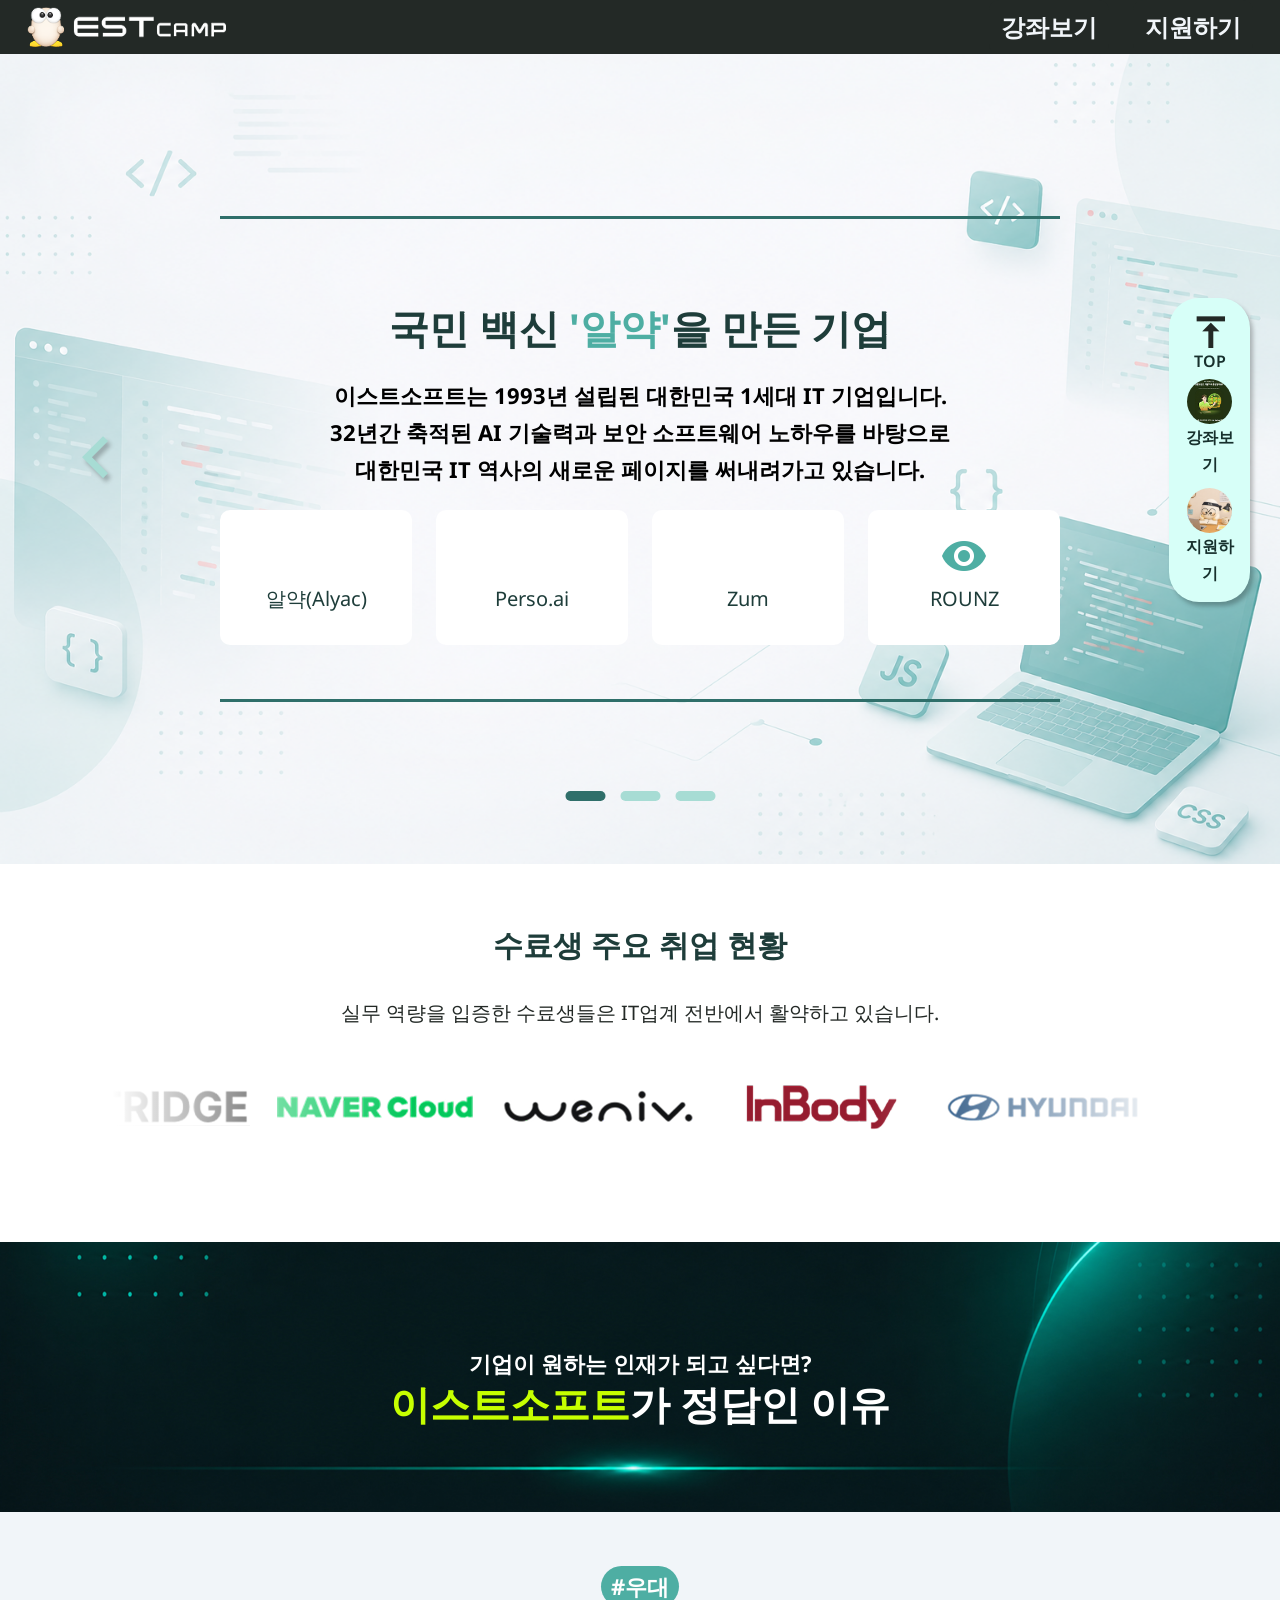
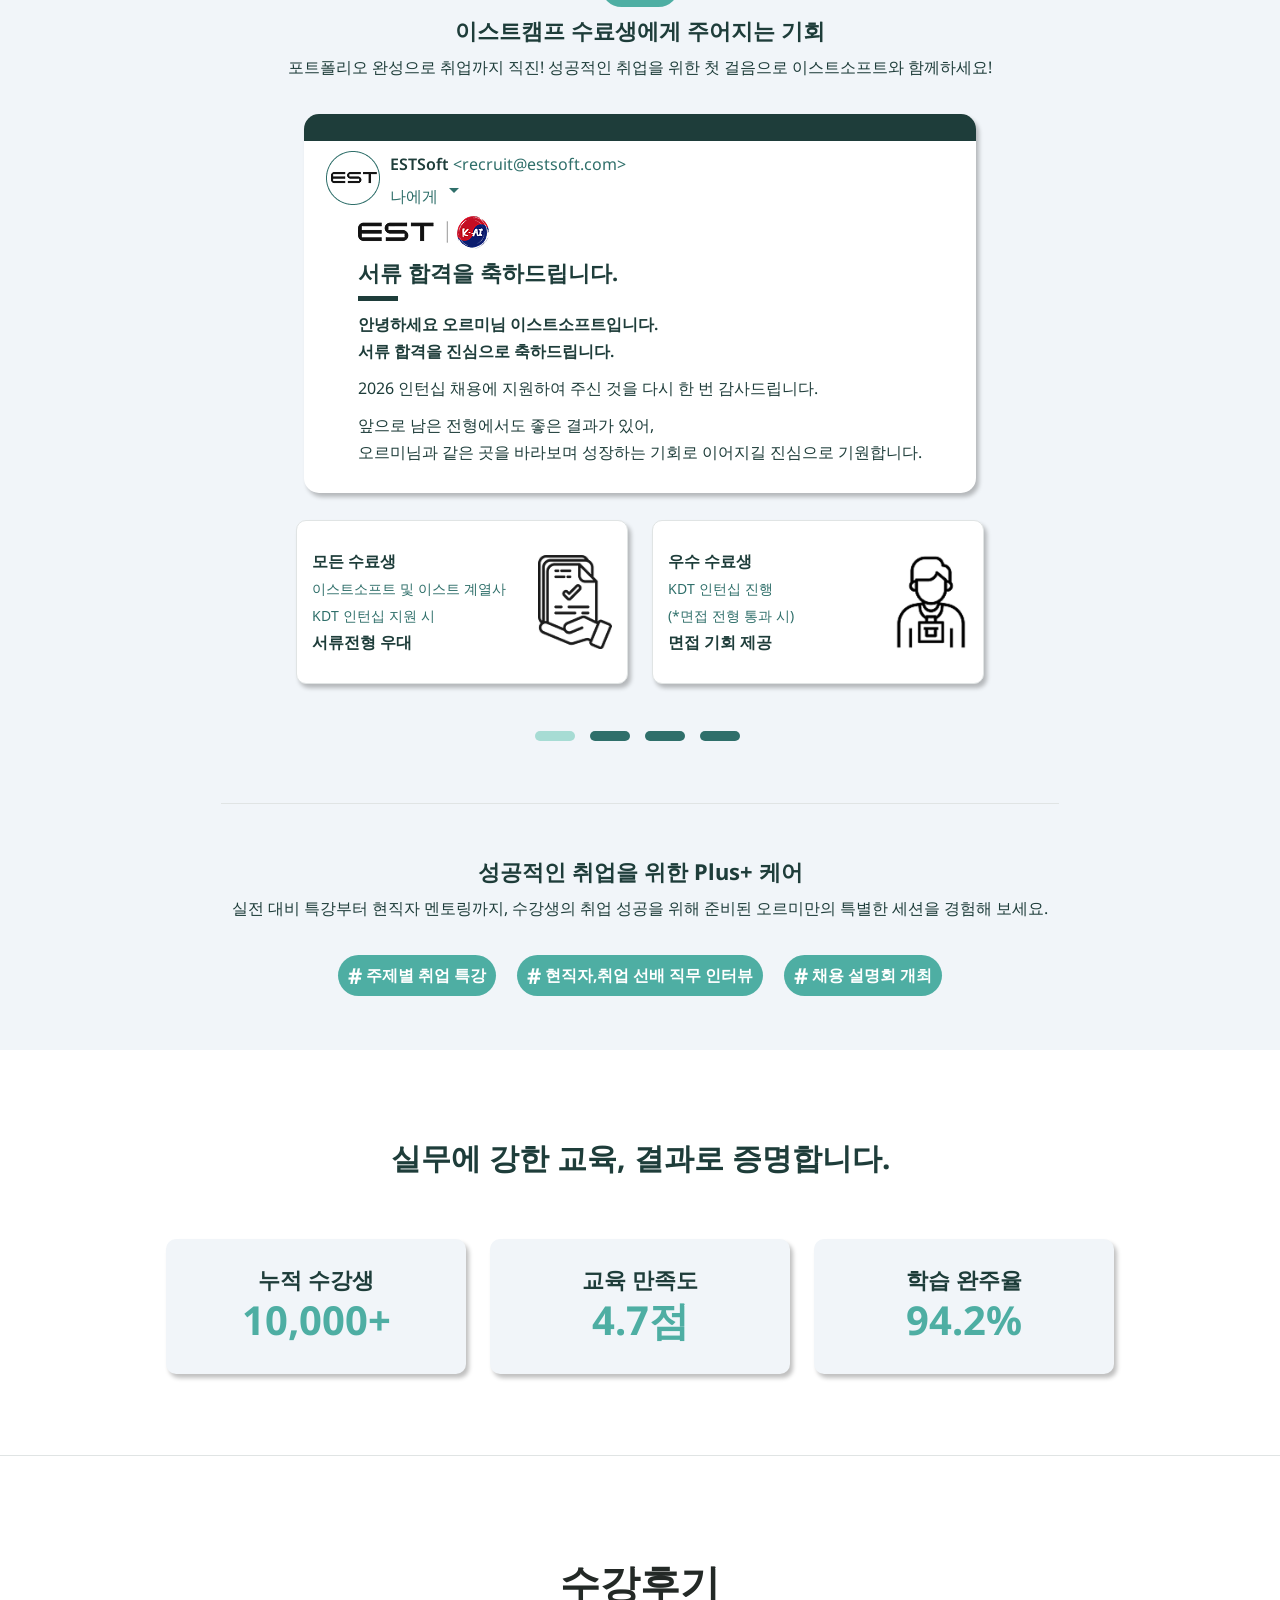
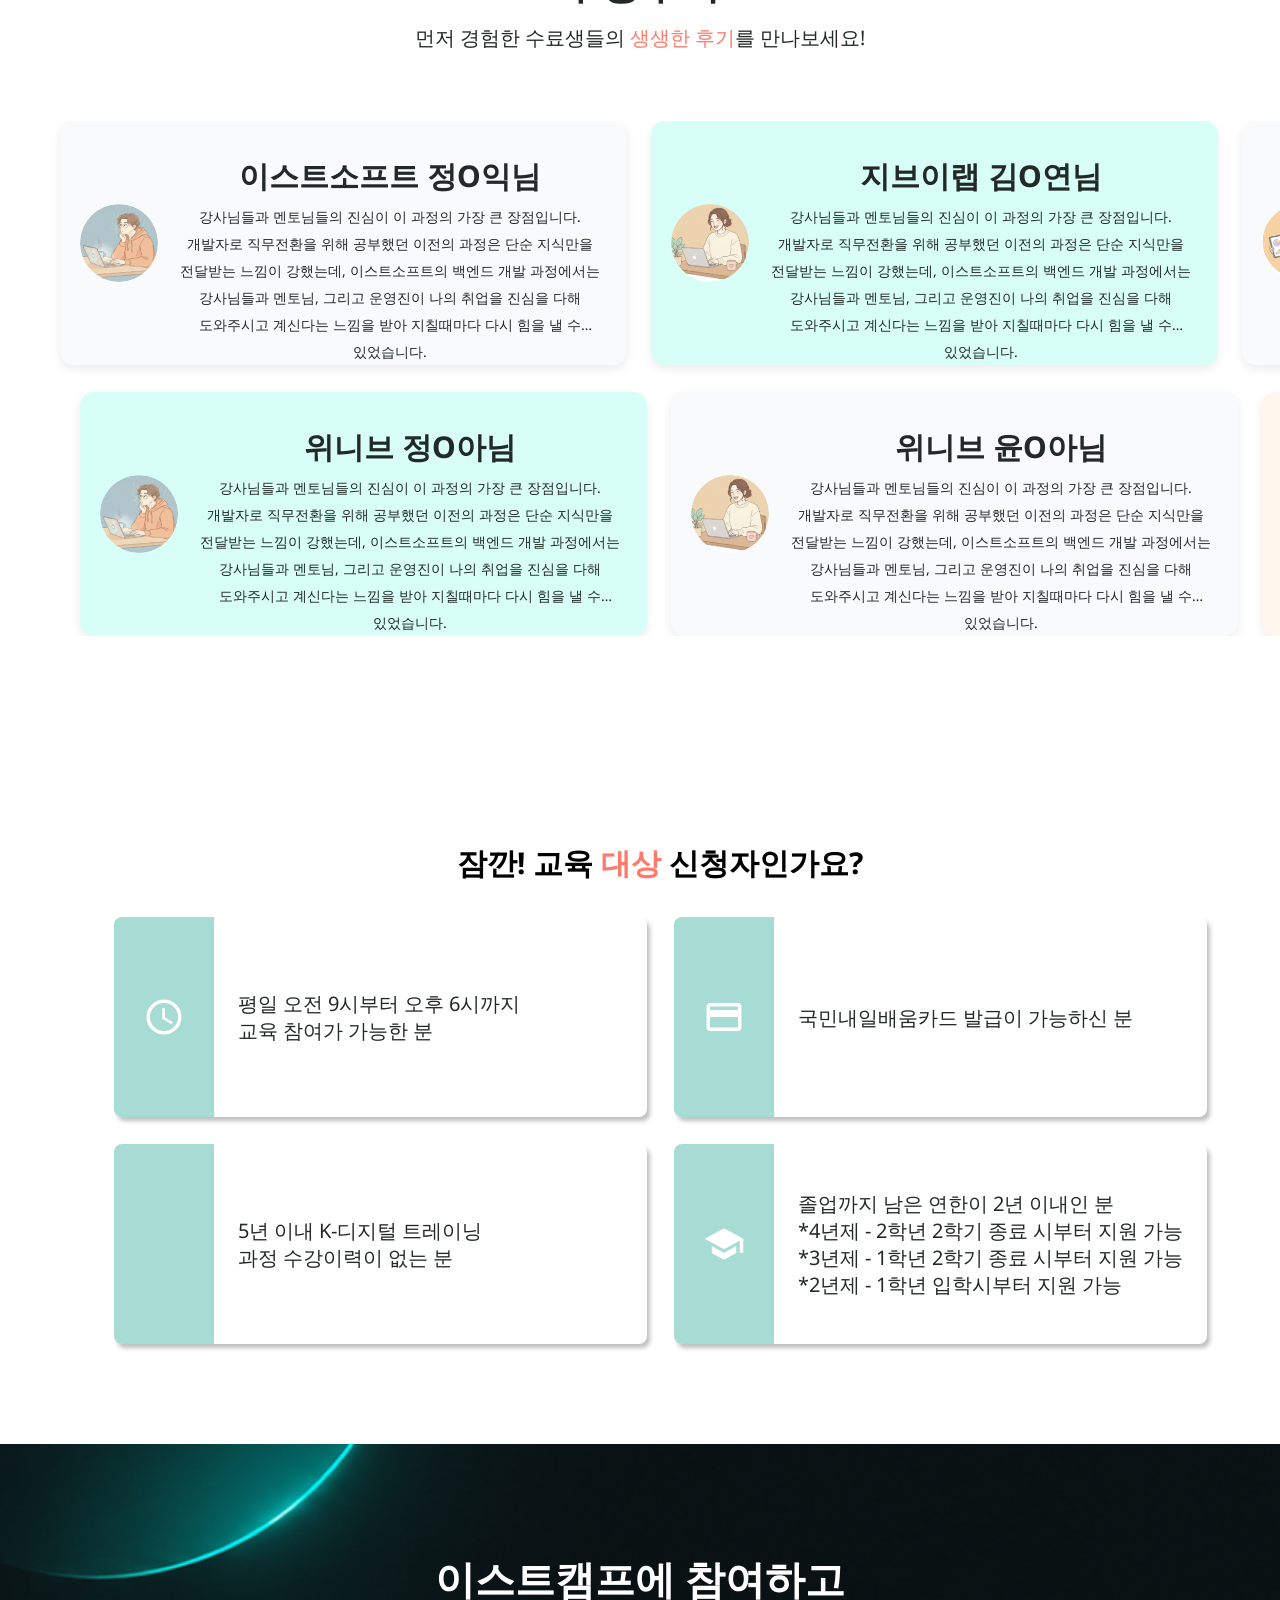
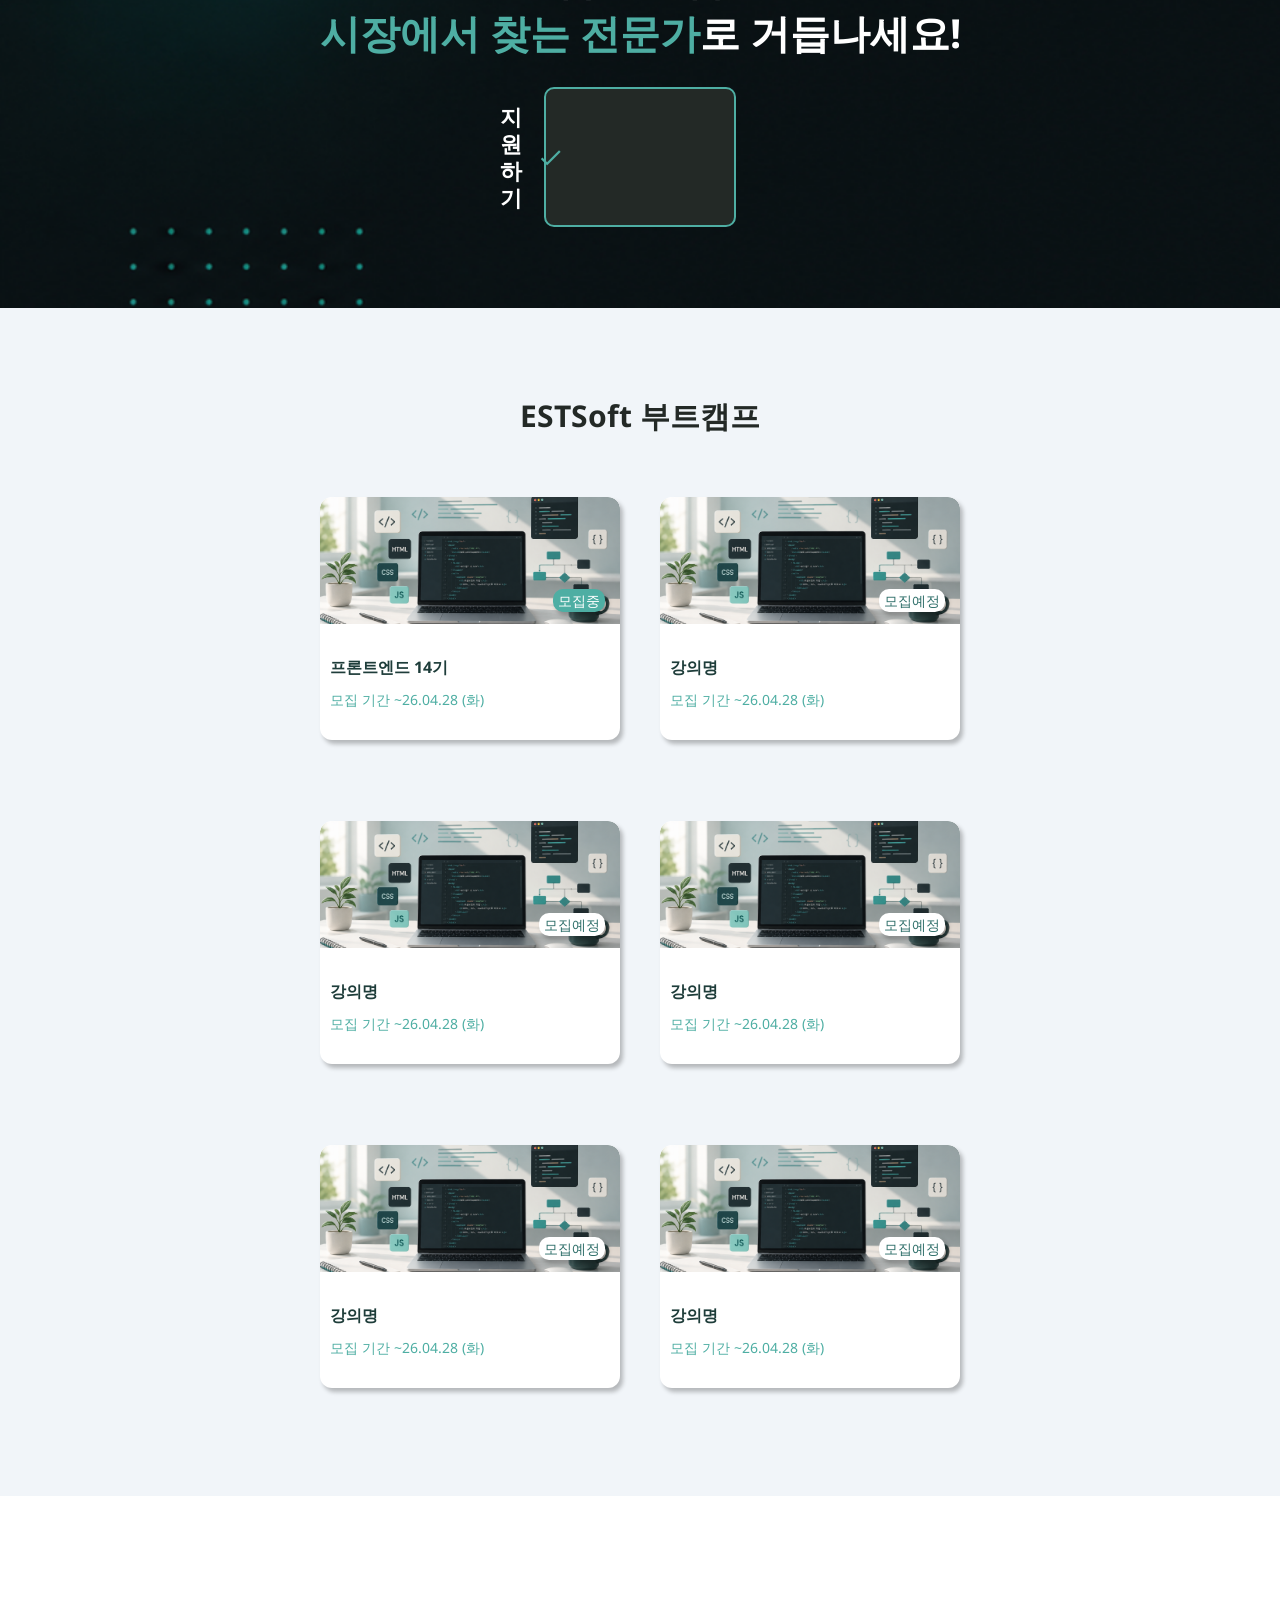
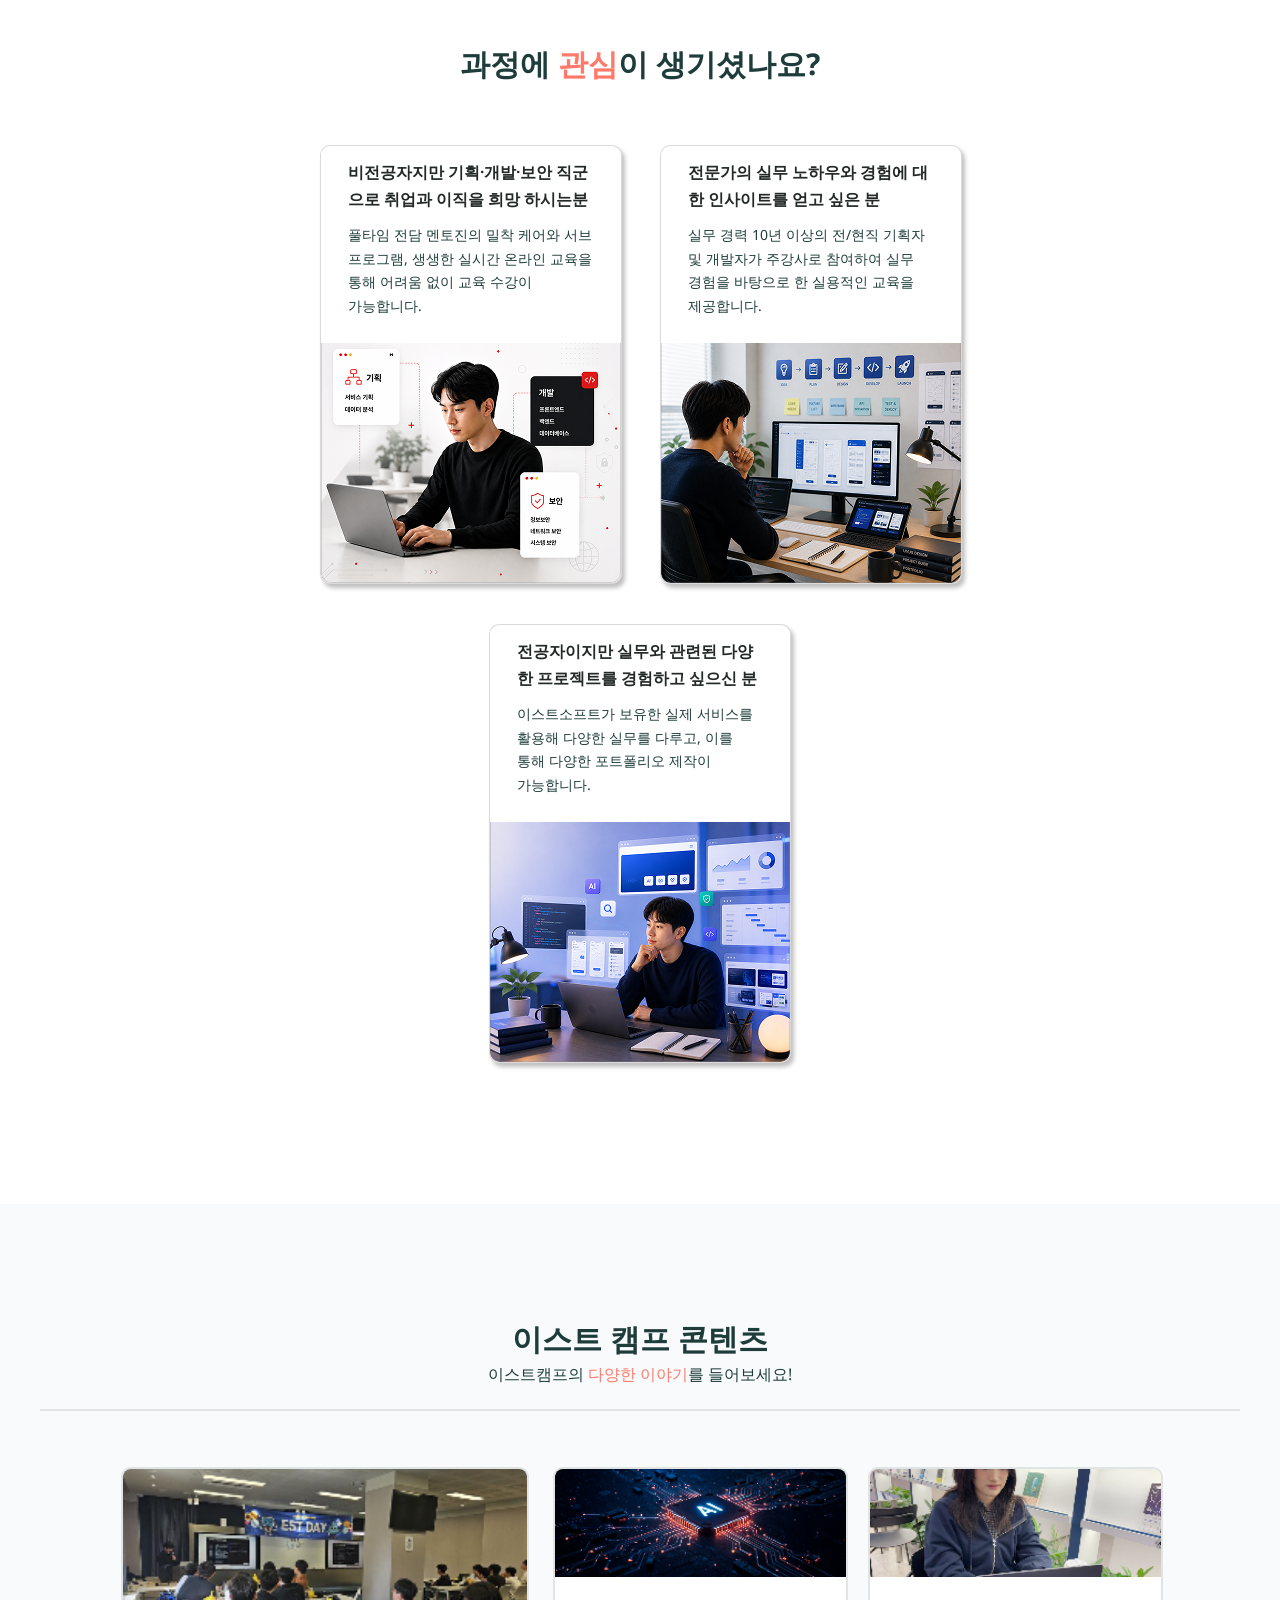
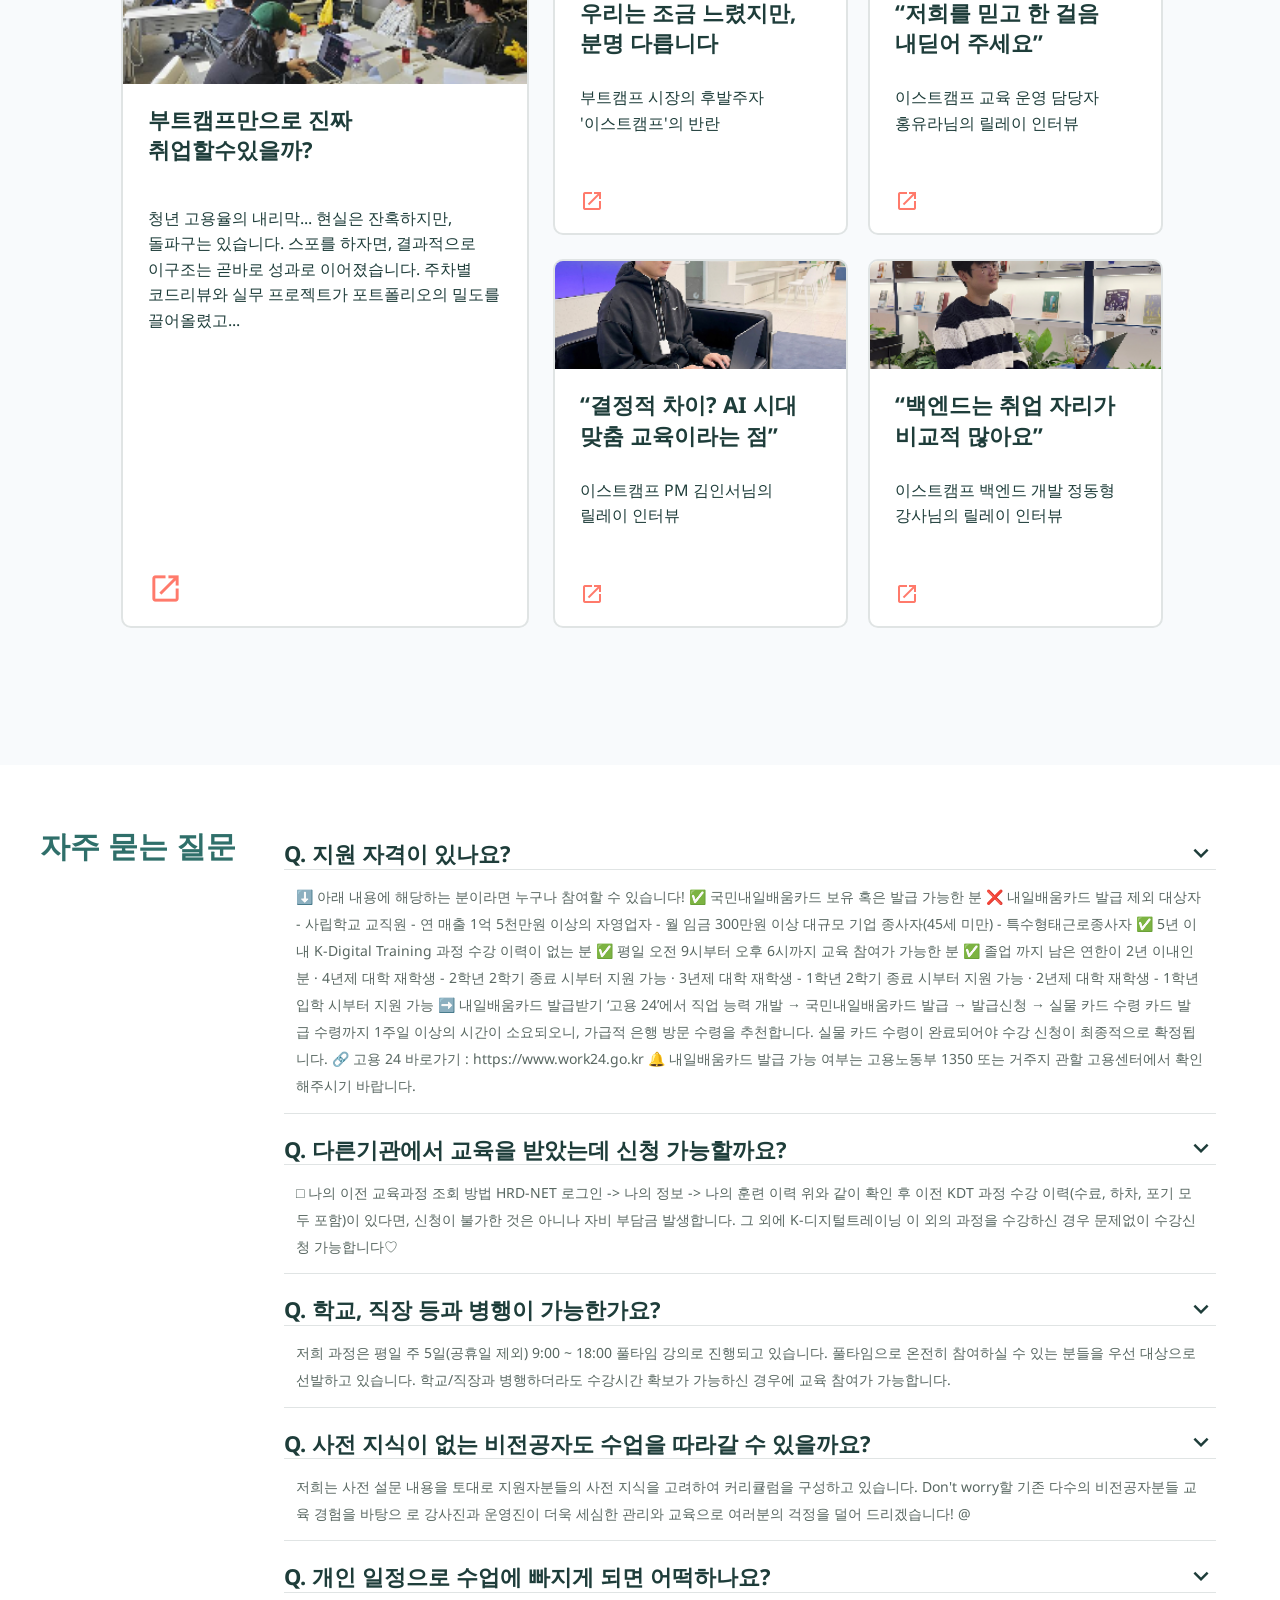
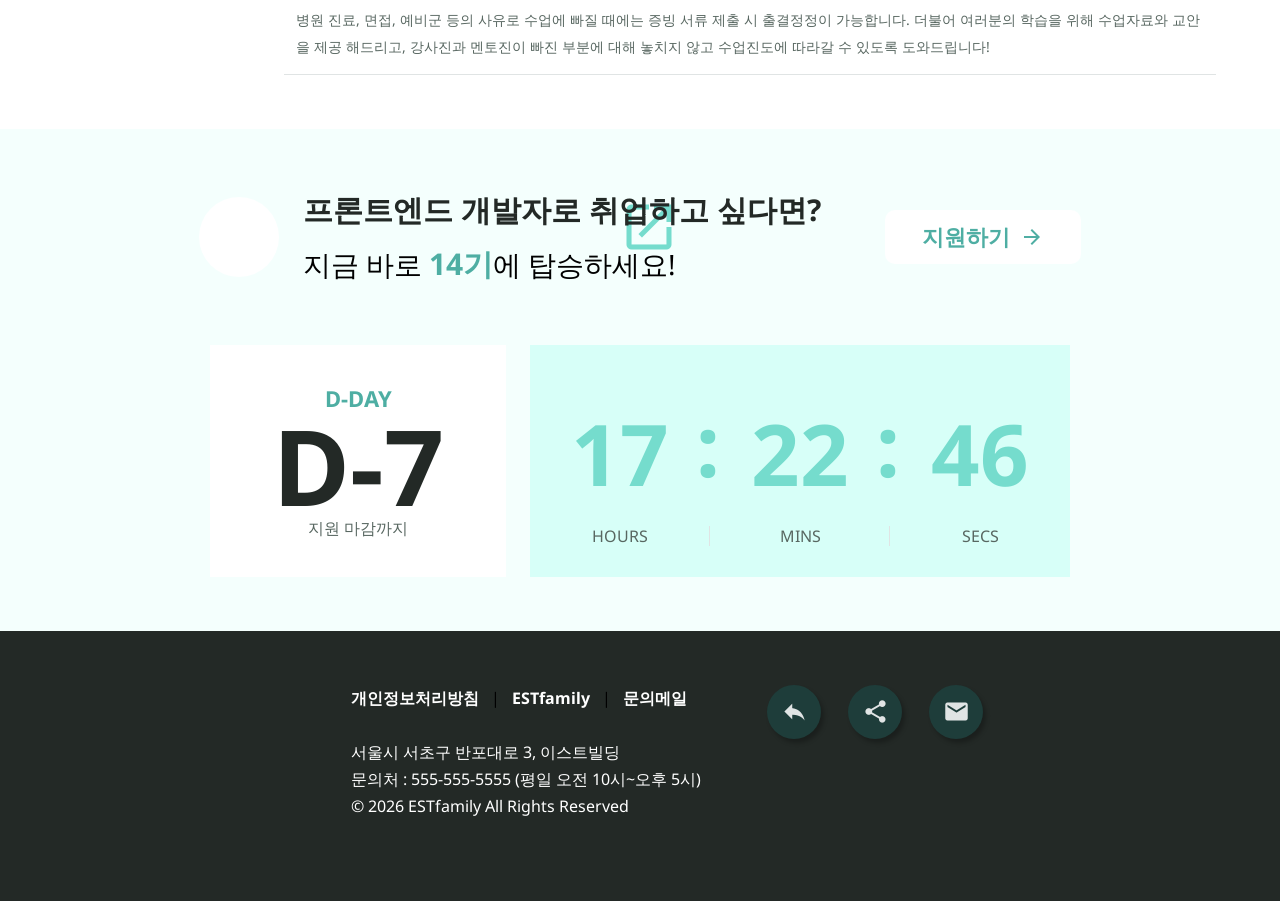
==== index.html @ 9df86a3f "feat: meta 태그 추가 description 추가 og:image 추가" ====
<!doctype html>
<html lang="ko">
  <head>
    <meta charset="UTF-8" />
    <meta name="viewport" content="width=device-width, initial-scale=1.0" />
    <meta name="keywords" content="estsoft, 이스트소프트, 이스트소프트 부트캠프, 부트캠프" />
    <meta
      name="description"
      content="성장의 기준이 되는 곳, 이스트소프트 오르미 프론트엔드 부트캠프. 단순한 코딩을 넘어 기업이 원하는 진짜 개발자로 성장하는 커뮤니티입니다."
    />
    <meta property="og:image" content="https://rozer4heros.github.io/est_fe_13_1st_project/image/og-img.png" />
    <link rel="preconnect" href="https://fonts.googleapis.com" />
    <link rel="preconnect" href="https://fonts.gstatic.com" crossorigin />
    <link
      href="https://fonts.googleapis.com/css2?family=Noto+Sans:ital,wght@0,100..900;1,100..900&display=swap"
      rel="stylesheet"
    />
    <link href="https://fonts.googleapis.com/icon?family=Material+Icons" rel="stylesheet" />
    <link rel="stylesheet" href="css/common.css" />
    <link rel="stylesheet" href="css/index.css" />
    <title>이스트소프트 | 부트캠프 모집 홈페이지</title>
  </head>
  <body>
    <!-- 유태구 -->
    <header class="d-flex justify-content-center">
      <div class="header-container container">
        <h1>
          <a href="index.html"><span class="ir">EST Camp</span></a>
        </h1>
        <nav>
          <button type="button" class="material-icons">list</button>
          <ul class="d-flex">
            <li><button type="button" class="material-icons">close</button></li>
            <li><a href="" class="nav-item">강좌보기</a></li>
            <li><a href="" class="nav-item">지원하기</a></li>
          </ul>
        </nav>
      </div>
    </header>
    <!-- //유태구-->

    <!-- 조승아 -->
    <aside class="side-bar d-flex align-items-center text-center flex-column">
      <nav class="d-flex flex-column align-items-center">
        <a href="#top" class="side-item top-btn d-flex align-items-center text-center flex-column">
          <span class="material-icons heading-l d-flex justify-content-center align-items-center"
            >vertical_align_top</span
          >TOP
        </a>

        <a href="#lecture" class="side-item heading-xs d-flex align-items-center text-center flex-column">
          <img src="image/frontend.png" alt="강좌보기" />
          <span class="heading-xs">강좌보기</span>
        </a>

        <a href="#apply" class="side-item heading-xs d-flex align-items-center text-center flex-column">
          <img src="image/study-egg.png" alt="지원하기" />
          <span class="heading-xs">지원하기</span>
        </a>
      </nav>
    </aside>
    <!-- //조승아 -->
    <main>
      <!-- 유태구-->
      <section class="hero">
        <div class="hero-slider-controller container d-flex justify-content-between align-items-center">
          <button class="material-icons">keyboard_arrow_left</button>
          <button class="material-icons">keyboard_arrow_right</button>
        </div>
        <ul class="hero-slider d-flex">
          <li class="d-flex justify-content-center align-items-center">
            <div
              class="hero-company-container d-flex flex-column justify-content-center align-items-center text-center g-1"
            >
              <h2 class="heading-l">국민 백신<em class="r-line-break">'알약'</em>을 만든 기업</h2>
              <div class="d-flex flex-column">
                <p class="heading-s">
                  이스트소프트는 1993년 설립된
                  <span class="r-line-break">대한민국 1세대 IT 기업입니다.</span>
                </p>
                <p class="heading-s">
                  32년간 축적된 AI 기술력과
                  <span class="r-line-break">보안 소프트웨어 노하우를 바탕으로</span>
                </p>
                <p class="heading-s">
                  대한민국 IT 역사의
                  <span class="r-line-break">새로운 페이지를 써내려가고 있습니다.</span>
                </p>
              </div>
              <ul class="introduction-card-list">
                <li class="introduction-card">
                  <span class="material-icons">shield</span>
                  <span class="body-mp">알약(Alyac)</span>
                </li>
                <li class="introduction-card">
                  <span class="material-icons">smart_toy</span>
                  <span class="body-mp">Perso.ai</span>
                </li>
                <li class="introduction-card">
                  <span class="material-icons">co_present</span>
                  <span class="body-mp">Zum</span>
                </li>
                <li class="introduction-card">
                  <span class="material-icons">visibility</span>
                  <span class="body-mp">ROUNZ</span>
                </li>
              </ul>
            </div>
          </li>
          <li class="d-flex justify-content-center align-items-center">
            <div class="hero-vision-container d-flex flex-column align-items-center g-2">
              <div class="d-flex flex-column text-center g-1">
                <h2 class="heading-l">교육은 균등하게,<br />성장은 <span>압도적으로.</span></h2>
                <h3 class="heading-s">mission &amp; vision</h3>
                <p class="heading-s">
                  누구나 자신의 한계를 뛰어넘어
                  <span class="r-line-break">AI 전문가로 성장할 수 있도록,</span><br />
                  이스트소프트가 축적해온 32년의
                  <span class="r-line-break">IT 리더십을 아낌없이 공유합니다.</span>
                </p>
              </div>
              <a href="" class="cta-btn cta-btn-l">
                지원하기
                <span class="material-icons">done_outline</span>
              </a>
            </div>
          </li>
          <li class="d-flex justify-content-center align-items-center">
            <div class="hero-estcamp-container container d-flex flex-column g-1">
              <h2 class="heading-s">이스트소프트 부트캠프</h2>
              <h3 class="heading-xl">실무 기술로 연결되는<span>커리어의 시작</span></h3>
              <p class="body-m">검증된 커리큘럼과 프로젝트 기반 학습으로<br />개발자로서의 첫걸음을 함께합니다.</p>
              <a href="" class="cta-btn cta-btn-white">
                지원하기
                <span class="material-icons">arrow_forward</span>
              </a>
            </div>
          </li>
        </ul>
        <ul class="pagination d-flex">
          <li>
            <button type="button" class="active"><span class="ir">pager1</span></button>
          </li>
          <li>
            <button type="button"><span class="ir">pager2</span></button>
          </li>
          <li>
            <button type="button"><span class="ir">pager3</span></button>
          </li>
        </ul>
      </section>
      <section class="employment-status d-flex flex-column align-items-center">
        <div class="d-flex flex-column align-items-center g-1 text-center">
          <h2 class="heading-m">수료생 주요 취업 현황</h2>
          <p class="body-mp">
            실무 역량을 입증한 수료생들은
            <span class="r-line-break">IT업계 전반에서 활약하고 있습니다.</span>
          </p>
        </div>
        <div class="logo-carousel-container">
          <div class="logo-carousel d-flex g-1">
            <img src="image/carousel-tridge-logo.png" alt="tridge" />
            <img src="image/carousel-navercloud-logo.png" alt="navercloud" />
            <img src="image/carousel-weniv-logo.png" alt="weniv" />
            <img src="image/carousel-inbody-logo.png" alt="weniv" />
            <img src="image/carousel-hyundai-logo.png" alt="hyundai" />
            <img src="image/carousel-est-logo.png" alt="est" />
            <img src="image/carousel-thankscarbon-logo.png" alt="thankscarbon" />
            <img src="image/carousel-evsis-logo.png" alt="evsis" />
            <img src="image/carousel-tridge-logo.png" alt="tridge" />
            <img src="image/carousel-navercloud-logo.png" alt="navercloud" />
            <img src="image/carousel-weniv-logo.png" alt="weniv" />
            <img src="image/carousel-inbody-logo.png" alt="weniv" />
            <img src="image/carousel-hyundai-logo.png" alt="hyundai" />
            <img src="image/carousel-est-logo.png" alt="est" />
            <img src="image/carousel-thankscarbon-logo.png" alt="thankscarbon" />
            <img src="image/carousel-evsis-logo.png" alt="evsis" />
          </div>
          <div class="mask-logo-carousel"></div>
        </div>
      </section>
      <!-- //유태구 -->

      <!-- 박소영 -->
      <!-- Top Slogan -->
      <section class="top-slogan text-center">
        <h2 class="heading-s">기업이 원하는 인재가 되고 싶다면?</h2>
        <h2 class="heading-l">
          <span class="highlight">이스트소프트</span><span class="r-hidden">가 정답인 이유</span>
        </h2>
      </section>
      <!-- //Top Slogan -->

      <!-- Benefits -->
      <section class="benefit-section d-flex flex-column align-items-center g-2">
        <div class="container d-flex flex-column justify-content-center">
          <input type="radio" name="slide" id="slide1" class="ir" checked />
          <input type="radio" name="slide" id="slide2" class="ir" />
          <input type="radio" name="slide" id="slide3" class="ir" />
          <input type="radio" name="slide" id="slide4" class="ir" />
          <div class="slider">
            <ul class="d-flex">
              <!-- Benefit1 -->
              <li class="d-flex flex-column align-items-center">
                <div class="benefit-title d-flex flex-column align-items-center">
                  <div class="tag"><h2 class="heading-s">#우대</h2></div>
                  <h2 class="title heading-s">이스트캠프 수료생에게 주어지는 기회</h2>
                  <p class="body-m">
                    포트폴리오 완성으로 취업까지 직진!<span class="r-line-break">성공적인</span> 취업을 위한 첫
                    걸음으로<span class="r-line-break">이스트소프트와</span> 함께하세요!
                  </p>
                </div>
                <div class="pass-notice d-flex flex-column r-hidden">
                  <div></div>
                  <div class="sender-info d-flex">
                    <img src="image/EST-Logo-profile.png" alt="" />
                    <div class="info">
                      <div>
                        <span class="heading-xs">ESTSoft</span>
                        <span class="body-xs">&lt;recruit@estsoft.com&gt;</span>
                      </div>
                      <div>
                        <span class="body-xs">나에게</span>
                        <span class="body-xs material-icons">arrow_drop_down</span>
                      </div>
                    </div>
                  </div>
                  <div class="message d-flex flex-column">
                    <img src="image/EST-Logo.png" alt="" />
                    <p class="heading-s">서류 합격을 축하드립니다.</p>
                    <div class="bar"></div>
                    <p class="heading-xs">
                      안녕하세요 오르미님 이스트소프트입니다.<br />서류 합격을 진심으로 축하드립니다.
                    </p>
                    <p class="body-m">2026 인턴십 채용에 지원하여 주신 것을 다시 한 번 감사드립니다.</p>
                    <p class="body-m">
                      앞으로 남은 전형에서도 좋은 결과가 있어,<br />오르미님과 같은 곳을 바라보며 성장하는 기회로
                      이어지길 진심으로 기원합니다.
                    </p>
                  </div>
                </div>
                <div class="card-container d-flex">
                  <div class="card d-flex align-items-center justify-content-between">
                    <div>
                      <h3 class="heading-xs">모든 수료생</h3>
                      <p class="body-s">이스트소프트 및 이스트 계열사<br />KDT 인턴십 지원 시</p>
                      <h4 class="heading-xs">서류전형 우대</h4>
                    </div>
                    <img src="image/graduate-benefit1.png" alt="" />
                  </div>
                  <div class="card d-flex align-items-center justify-content-between">
                    <div>
                      <h3 class="heading-xs">우수 수료생</h3>
                      <p class="body-s">KDT 인턴십 진행<br />(*면접 전형 통과 시)</p>
                      <h4 class="heading-xs">면접 기회 제공</h4>
                    </div>
                    <img src="image/graduate-benefit2.png" alt="" />
                  </div>
                </div>
              </li>
              <!-- Benefit2 -->
              <li class="d-flex flex-column align-items-center">
                <div class="benefit-title d-flex flex-column align-items-center">
                  <div class="tag">
                    <h2 class="heading-s">#강사진</h2>
                  </div>
                  <h2 class="title heading-s">기획부터 개발까지 실무 전수</h2>
                  <p class="body-m">
                    베스트셀러 저자가 직접 이끄는<span class="r-line-break">평점</span> 4.9점의 증명된 클래스<br /><span
                      class="r-hidden"
                      >기획부터 개발까지</span
                    >실무 전체를 아우르는 <span class="r-hidden">독보적</span> 강사진과 함께하세요!
                  </p>
                </div>
                <picture>
                  <source media="(max-width: 768px)" srcset="image/benefit2-r.gif" />
                  <img src="image/benefit2.gif" alt="" />
                </picture>
              </li>
              <!-- Benefit3 -->
              <li class="d-flex flex-column align-items-center">
                <div class="benefit-title d-flex flex-column align-items-center">
                  <div class="tag">
                    <h2 class="heading-s">#든든한 멘토</h2>
                  </div>
                  <h2 class="title heading-s">강사진 및 멘토진의 밀착 지도</h2>
                  <p class="body-m">
                    수강생 개개인의 학습 진도와 <span class="r-line-break">이해도를</span> 지속적으로 모니터하며,<span
                      class="r-line-break"
                      >맞춤형</span
                    >
                    피드백과 지도를 제공합니다.
                  </p>
                </div>
                <picture>
                  <source media="(max-width: 768px)" srcset="image/benefit3-r.jpg" />
                  <img src="image/benefit3.jpg" alt="" />
                </picture>
              </li>
              <!-- Benefit4 -->
              <li class="d-flex flex-column align-items-center">
                <div class="benefit-title d-flex flex-column align-items-center">
                  <div class="tag">
                    <h2 class="heading-s">#몰입 환경</h2>
                  </div>
                  <h2 class="title heading-s">교육에 전념할 수 있는 환경 제공</h2>
                  <p class="body-m">
                    교육에 충분히 전념할 수 있도록<span class="r-line-break">최신</span> 사양의 노트북, 웹캠 등<span
                      class="r-line-break"
                      >학습</span
                    >
                    장비를 지원합니다.
                  </p>
                </div>
                <picture>
                  <source media="(max-width: 768px)" srcset="image/benefit4-r.jpg" />
                  <img src="image/benefit4.jpg" alt="" />
                </picture>
              </li>
            </ul>
          </div>
          <div class="d-flex">
            <label for="slide1"><span class="ir">pager1</span></label>
            <label for="slide2"><span class="ir">pager2</span></label>
            <label for="slide3"><span class="ir">pager3</span></label>
            <label for="slide4"><span class="ir">pager4</span></label>
          </div>
        </div>
        <div class="benefit5 d-flex flex-column g-1">
          <div class="benefit-title d-flex align-items-center flex-column">
            <h2 class="title heading-s">성공적인 취업을 위한 Plus+ 케어</h2>
            <p class="body-m">
              실전 대비 특강부터 현직자 멘토링까지,<span class="r-line-break">수강생의</span> 취업 성공을 위해<span
                class="r-line-break"
                >준비된</span
              >
              오르미만의 특별한 세션을 경험해 보세요.
            </p>
          </div>
          <div class="tag-container d-flex justify-content-center">
            <div class="tag">
              <h2 class="heading-s">#</h2>
              <h2 class="heading-xs">주제별 취업 특강</h2>
            </div>
            <div class="tag">
              <h2 class="heading-s">#</h2>
              <h2 class="heading-xs">현직자,취업 선배 직무 인터뷰</h2>
            </div>
            <div class="tag">
              <h2 class="heading-s">#</h2>
              <h2 class="heading-xs">채용 설명회 개최</h2>
            </div>
          </div>
        </div>
      </section>
      <!-- //Benefits -->

      <!-- Statistics -->
      <section class="statistics d-flex justify-content-center">
        <div class="container d-flex flex-column g-2">
          <h2 class="heading-m">실무에 강한 교육,<span class="r-line-break">결과로</span> 증명합니다.</h2>
          <div class="items-wrapper d-flex justify-content-center">
            <div class="statistics-item">
              <div>
                <h3 class="heading-s">누적 수강생</h3>
                <p class="heading-l">10,000+</p>
              </div>
            </div>
            <div class="statistics-item">
              <div>
                <h3 class="heading-s">교육 만족도</h3>
                <p class="heading-l">4.7점</p>
              </div>
            </div>
            <div class="statistics-item">
              <div>
                <h3 class="heading-s">학습 완주율</h3>
                <p class="heading-l">94.2%</p>
              </div>
            </div>
          </div>
        </div>
      </section>
      <!-- //Statistics -->
      <!-- //박소영 -->

      <!-- 박채원 -->
      <section class="review-section">
        <div class="review-title-wrap text-center">
          <h2 class="review-title heading-l text-center">수강후기</h2>
          <p class="review-sub-title body-mp text-center">
            먼저 경험한 수료생들의
            <span>생생한 후기</span>를 만나보세요!
          </p>
        </div>

        <div class="review-marquee d-flex flex-column">
          <div class="review-track d-flex track-top">
            <article class="review-card d-flex align-items-center">
              <div class="review-profile">
                <img src="../image/review-1.png" alt="리뷰 얼굴 이미지" />
              </div>
              <div class="review-content d-flex flex-column justify-content-center">
                <h3 class="heading-m text-center">이스트소프트 정O익님</h3>
                <p class="body-s text-center">
                  강사님들과 멘토님들의 진심이 이 과정의 가장 큰 장점입니다. 개발자로 직무전환을 위해 공부했던 이전의
                  과정은 단순 지식만을 전달받는 느낌이 강했는데, 이스트소프트의 백엔드 개발 과정에서는 강사님들과
                  멘토님, 그리고 운영진이 나의 취업을 진심을 다해 도와주시고 계신다는 느낌을 받아 지칠때마다 다시 힘을
                  낼 수 있었습니다.
                </p>
              </div>
            </article>

            <article class="review-card d-flex align-items-center active">
              <div class="review-profile">
                <img src="../image/review-2.png" alt="리뷰 얼굴 이미지" />
              </div>

              <div class="review-content d-flex flex-column justify-content-center">
                <h3 class="heading-m text-center">지브이랩 김O연님</h3>

                <p class="body-s text-center">
                  강사님들과 멘토님들의 진심이 이 과정의 가장 큰 장점입니다. 개발자로 직무전환을 위해 공부했던 이전의
                  과정은 단순 지식만을 전달받는 느낌이 강했는데, 이스트소프트의 백엔드 개발 과정에서는 강사님들과
                  멘토님, 그리고 운영진이 나의 취업을 진심을 다해 도와주시고 계신다는 느낌을 받아 지칠때마다 다시 힘을
                  낼 수 있었습니다.
                </p>
              </div>
            </article>

            <article class="review-card d-flex align-items-center">
              <div class="review-profile">
                <img src="../image/review-3.png" alt="리뷰 얼굴 이미지" />
              </div>

              <div class="review-content d-flex flex-column justify-content-center">
                <h3 class="heading-m text-center">위니브 정O민님</h3>

                <p class="body-s text-center">
                  강사님들과 멘토님들의 진심이 이 과정의 가장 큰 장점입니다. 개발자로 직무전환을 위해 공부했던 이전의
                  과정은 단순 지식만을 전달받는 느낌이 강했는데, 이스트소프트의 백엔드 개발 과정에서는 강사님들과
                  멘토님, 그리고 운영진이 나의 취업을 진심을 다해 도와주시고 계신다는 느낌을 받아 지칠때마다 다시 힘을
                  낼 수 있었습니다.
                </p>
              </div>
            </article>

            <article class="review-card d-flex align-items-center twice">
              <div class="review-profile">
                <img src="../image/review-4.png" alt="리뷰 얼굴 이미지" />
              </div>

              <div class="review-content d-flex flex-column justify-content-center">
                <h3 class="heading-m text-center">지브이랩 김O연님</h3>

                <p class="body-s text-center">
                  강사님들과 멘토님들의 진심이 이 과정의 가장 큰 장점입니다. 개발자로 직무전환을 위해 공부했던 이전의
                  과정은 단순 지식만을 전달받는 느낌이 강했는데, 이스트소프트의 백엔드 개발 과정에서는 강사님들과
                  멘토님, 그리고 운영진이 나의 취업을 진심을 다해 도와주시고 계신다는 느낌을 받아 지칠때마다 다시 힘을
                  낼 수 있었습니다.
                </p>
              </div>
            </article>

            <!-- 반복 -->
            <article class="review-card d-flex align-items-center">
              <div class="review-profile">
                <img src="../image/review-1.png" alt="리뷰 얼굴 이미지" />
              </div>

              <div class="review-content d-flex flex-column justify-content-center">
                <h3 class="heading-m text-center">이스트소프트 정O익님</h3>

                <p class="body-s text-center">
                  강사님들과 멘토님들의 진심이 이 과정의 가장 큰 장점입니다. 개발자로 직무전환을 위해 공부했던 이전의
                  과정은 단순 지식만을 전달받는 느낌이 강했는데, 이스트소프트의 백엔드 개발 과정에서는 강사님들과
                  멘토님, 그리고 운영진이 나의 취업을 진심을 다해 도와주시고 계신다는 느낌을 받아 지칠때마다 다시 힘을
                  낼 수 있었습니다.
                </p>
              </div>
            </article>

            <article class="review-card d-flex align-items-center active">
              <div class="review-profile">
                <img src="../image/review-2.png" alt="리뷰 얼굴 이미지" />
              </div>

              <div class="review-content d-flex flex-column justify-content-center">
                <h3 class="heading-m text-center">지브이랩 김O연님</h3>

                <p class="body-s text-center">
                  강사님들과 멘토님들의 진심이 이 과정의 가장 큰 장점입니다. 개발자로 직무전환을 위해 공부했던 이전의
                  과정은 단순 지식만을 전달받는 느낌이 강했는데, 이스트소프트의 백엔드 개발 과정에서는 강사님들과
                  멘토님, 그리고 운영진이 나의 취업을 진심을 다해 도와주시고 계신다는 느낌을 받아 지칠때마다 다시 힘을
                  낼 수 있었습니다.
                </p>
              </div>
            </article>

            <article class="review-card d-flex align-items-center">
              <div class="review-profile">
                <img src="../image/review-3.png" alt="리뷰 얼굴 이미지" />
              </div>

              <div class="review-content d-flex flex-column justify-content-center">
                <h3 class="heading-m text-center">지브이랩 권O진님</h3>

                <p class="body-s text-center">
                  강사님들과 멘토님들의 진심이 이 과정의 가장 큰 장점입니다. 개발자로 직무전환을 위해 공부했던 이전의
                  과정은 단순 지식만을 전달받는 느낌이 강했는데, 이스트소프트의 백엔드 개발 과정에서는 강사님들과
                  멘토님, 그리고 운영진이 나의 취업을 진심을 다해 도와주시고 계신다는 느낌을 받아 지칠때마다 다시 힘을
                  낼 수 있었습니다.
                </p>
              </div>
            </article>

            <article class="review-card d-flex align-items-center twice">
              <div class="review-profile">
                <img src="../image/review-4.png" alt="리뷰 얼굴 이미지" />
              </div>

              <div class="review-content d-flex flex-column justify-content-center">
                <h3 class="heading-m text-center">위니브 황O현님</h3>

                <p class="body-s text-center">
                  강사님들과 멘토님들의 진심이 이 과정의 가장 큰 장점입니다. 개발자로 직무전환을 위해 공부했던 이전의
                  과정은 단순 지식만을 전달받는 느낌이 강했는데, 이스트소프트의 백엔드 개발 과정에서는 강사님들과
                  멘토님, 그리고 운영진이 나의 취업을 진심을 다해 도와주시고 계신다는 느낌을 받아 지칠때마다 다시 힘을
                  낼 수 있었습니다.
                </p>
              </div>
            </article>
          </div>

          <!-- =======================
         BOTTOM TRACK
         왼쪽 이동
    ======================== -->

          <div class="review-track d-flex track-bottom">
            <!-- 카드 5 -->
            <article class="review-card d-flex align-items-center active">
              <div class="review-profile">
                <img src="../image/review-1.png" alt="리뷰 얼굴 이미지" />
              </div>

              <div class="review-content d-flex flex-column justify-content-center">
                <h3 class="heading-m text-center">위니브 정O아님</h3>

                <p class="body-s text-center">
                  강사님들과 멘토님들의 진심이 이 과정의 가장 큰 장점입니다. 개발자로 직무전환을 위해 공부했던 이전의
                  과정은 단순 지식만을 전달받는 느낌이 강했는데, 이스트소프트의 백엔드 개발 과정에서는 강사님들과
                  멘토님, 그리고 운영진이 나의 취업을 진심을 다해 도와주시고 계신다는 느낌을 받아 지칠때마다 다시 힘을
                  낼 수 있었습니다.
                </p>
              </div>
            </article>

            <!-- 카드 6 -->
            <article class="review-card d-flex align-items-center">
              <div class="review-profile">
                <img src="../image/review-2.png" alt="리뷰 얼굴 이미지" />
              </div>

              <div class="review-content d-flex flex-column justify-content-center">
                <h3 class="heading-m text-center">위니브 윤O아님</h3>

                <p class="body-s text-center">
                  강사님들과 멘토님들의 진심이 이 과정의 가장 큰 장점입니다. 개발자로 직무전환을 위해 공부했던 이전의
                  과정은 단순 지식만을 전달받는 느낌이 강했는데, 이스트소프트의 백엔드 개발 과정에서는 강사님들과
                  멘토님, 그리고 운영진이 나의 취업을 진심을 다해 도와주시고 계신다는 느낌을 받아 지칠때마다 다시 힘을
                  낼 수 있었습니다.
                </p>
              </div>
            </article>

            <!-- 카드 7 -->
            <article class="review-card d-flex align-items-center twice">
              <div class="review-profile">
                <img src="../image/review-3.png" alt="리뷰 얼굴 이미지" />
              </div>

              <div class="review-content d-flex flex-column justify-content-center">
                <h3 class="heading-m text-center">이스트소프트 김O아님</h3>

                <p class="body-s text-center">
                  강사님들과 멘토님들의 진심이 이 과정의 가장 큰 장점입니다. 개발자로 직무전환을 위해 공부했던 이전의
                  과정은 단순 지식만을 전달받는 느낌이 강했는데, 이스트소프트의 백엔드 개발 과정에서는 강사님들과
                  멘토님, 그리고 운영진이 나의 취업을 진심을 다해 도와주시고 계신다는 느낌을 받아 지칠때마다 다시 힘을
                  낼 수 있었습니다.
                </p>
              </div>
            </article>

            <!-- 카드 8 -->
            <article class="review-card d-flex align-items-center">
              <div class="review-profile">
                <img src="../image/review-4.png" alt="리뷰 얼굴 이미지" />
              </div>

              <div class="review-content d-flex flex-column justify-content-center">
                <h3 class="heading-m text-center">지브이랩 박O아님</h3>

                <p class="body-s text-center">
                  강사님들과 멘토님들의 진심이 이 과정의 가장 큰 장점입니다. 개발자로 직무전환을 위해 공부했던 이전의
                  과정은 단순 지식만을 전달받는 느낌이 강했는데, 이스트소프트의 백엔드 개발 과정에서는 강사님들과
                  멘토님, 그리고 운영진이 나의 취업을 진심을 다해 도와주시고 계신다는 느낌을 받아 지칠때마다 다시 힘을
                  낼 수 있었습니다.
                </p>
              </div>
            </article>

            <!-- 반복 -->
            <article class="review-card d-flex align-items-center active">
              <div class="review-profile">
                <img src="../image/review-1.png" alt="리뷰 얼굴 이미지" />
              </div>

              <div class="review-content d-flex flex-column justify-content-center">
                <h3 class="heading-m text-center">위니브 정O아님</h3>

                <p class="body-s text-center">
                  강사님들과 멘토님들의 진심이 이 과정의 가장 큰 장점입니다. 개발자로 직무전환을 위해 공부했던 이전의
                  과정은 단순 지식만을 전달받는 느낌이 강했는데, 이스트소프트의 백엔드 개발 과정에서는 강사님들과
                  멘토님, 그리고 운영진이 나의 취업을 진심을 다해 도와주시고 계신다는 느낌을 받아 지칠때마다 다시 힘을
                  낼 수 있었습니다.
                </p>
              </div>
            </article>

            <article class="review-card d-flex align-items-center">
              <div class="review-profile">
                <img src="../image/review-5.png" alt="리뷰 얼굴 이미지" />
              </div>

              <div class="review-content d-flex flex-column justify-content-center">
                <h3 class="heading-m text-center">위니브 윤O민님</h3>

                <p class="body-s text-center">
                  강사님들과 멘토님들의 진심이 이 과정의 가장 큰 장점입니다. 개발자로 직무전환을 위해 공부했던 이전의
                  과정은 단순 지식만을 전달받는 느낌이 강했는데, 이스트소프트의 백엔드 개발 과정에서는 강사님들과
                  멘토님, 그리고 운영진이 나의 취업을 진심을 다해 도와주시고 계신다는 느낌을 받아 지칠때마다 다시 힘을
                  낼 수 있었습니다.
                </p>
              </div>
            </article>

            <article class="review-card d-flex align-items-center">
              <div class="review-profile">
                <img src="../image/review-2.png" alt="리뷰 얼굴 이미지" />
              </div>

              <div class="review-content d-flex flex-column justify-content-center">
                <h3 class="heading-m text-center">이스트소프트 정O익님</h3>

                <p class="body-s text-center">
                  강사님들과 멘토님들의 진심이 이 과정의 가장 큰 장점입니다. 개발자로 직무전환을 위해 공부했던 이전의
                  과정은 단순 지식만을 전달받는 느낌이 강했는데, 이스트소프트의 백엔드 개발 과정에서는 강사님들과
                  멘토님, 그리고 운영진이 나의 취업을 진심을 다해 도와주시고 계신다는 느낌을 받아 지칠때마다 다시 힘을
                  낼 수 있었습니다.
                </p>
              </div>
            </article>

            <article class="review-card d-flex align-items-center twice">
              <div class="review-profile">
                <img src="../image/review-3.png" alt="리뷰 얼굴 이미지" />
              </div>

              <div class="review-content d-flex flex-column justify-content-center">
                <h3 class="heading-m text-center">지브이랩 권O진님</h3>

                <p class="body-s text-center">
                  강사님들과 멘토님들의 진심이 이 과정의 가장 큰 장점입니다. 개발자로 직무전환을 위해 공부했던 이전의
                  과정은 단순 지식만을 전달받는 느낌이 강했는데, 이스트소프트의 백엔드 개발 과정에서는 강사님들과
                  멘토님, 그리고 운영진이 나의 취업을 진심을 다해 도와주시고 계신다는 느낌을 받아 지칠때마다 다시 힘을
                  낼 수 있었습니다.
                </p>
              </div>
            </article>
          </div>
        </div>
      </section>

      <section class="training-eligibility d-flex flex-column align-items-center">
        <div class="training-container text-center">
          <p class="heading-m">잠깐! 교육 <span>대상</span> 신청자인가요?</p>
        </div>

        <div class="condition-cards">
          <div class="condition-card d-flex">
            <div class="icon-box align-items-center justify-content-center d-flex">
              <span class="material-icons">schedule</span>
            </div>

            <div class="text-box align-items-center">
              <p class="body-mp">
                평일 오전 9시부터 오후 6시까지<br />
                교육 참여가 가능한 분
              </p>
            </div>
          </div>

          <!-- 카드 2 -->
          <div class="condition-card d-flex">
            <div class="icon-box align-items-center justify-content-center d-flex">
              <span class="material-icons">credit_card</span>
            </div>

            <div class="text-box align-items-center">
              <p class="body-mp">국민내일배움카드 발급이 가능하신 분</p>
            </div>
          </div>

          <!-- 카드 3 -->
          <div class="condition-card d-flex">
            <div class="icon-box align-items-center justify-content-center d-flex">
              <span class="material-icons">play_lesson</span>
            </div>

            <div class="text-box align-items-center">
              <p class="body-mp">
                5년 이내 K-디지털 트레이닝<br />
                과정 수강이력이 없는 분
              </p>
            </div>
          </div>

          <!-- 카드 4 -->
          <div class="condition-card d-flex">
            <div class="icon-box align-items-center justify-content-center d-flex">
              <span class="material-icons">school</span>
            </div>

            <div class="text-box align-items-center">
              <p class="body-mp">
                졸업까지 남은 연한이 2년 이내인 분 <br />
                *4년제 - 2학년 2학기 종료 시부터 지원 가능 <br />
                *3년제 - 1학년 2학기 종료 시부터 지원 가능 <br />
                *2년제 - 1학년 입학시부터 지원 가능
              </p>
            </div>
          </div>
        </div>
      </section>

      <section class="bottom-slogan text-center align-items-center flex-column">
        <h2 class="heading-l">
          이스트캠프에 참여하고<br />
          <span>시장에서 찾는 전문가</span>로 거듭나세요!
        </h2>
        <a href="" class="cta-btn justify-content-center align-items-center">
          지원하기
          <span class="material-icons">done_outline </span>
        </a>
      </section>
      <!-- //박채원 -->

      <!-- 조승아 -->
      <section class="courses">
        <div class="inner">
          <h2 class="heading-m">ESTSoft 부트캠프</h2>
          <div class="course-list justify-content-center">
            <article class="course-card">
              <div class="course-img-box">
                <div class="course-img-wrap">
                  <img src="image/course-image.png" alt="프론트엔드 부트캠프 이미지" />
                </div>
                <span class="course-badge recruiting">모집중</span>
              </div>
              <div class="course-content">
                <h3 class="heading-xs"><a href="#">프론트엔드 14기</a></h3>
                <p class="body-s">모집 기간 ~26.04.28 (화)</p>
              </div>
            </article>

            <article class="course-card">
              <div class="course-img-box">
                <div class="course-img-wrap">
                  <img src="image/course-image.png" alt="프론트엔드 부트캠프 이미지" />
                </div>
                <span class="course-badge">모집예정</span>
              </div>
              <div class="course-content">
                <h3 class="heading-xs"><a href="#">강의명</a></h3>
                <p class="body-s">모집 기간 ~26.04.28 (화)</p>
              </div>
            </article>

            <article class="course-card">
              <div class="course-img-box">
                <div class="course-img-wrap">
                  <img src="image/course-image.png" alt="프론트엔드 부트캠프 이미지" />
                </div>
                <span class="course-badge">모집예정</span>
              </div>
              <div class="course-content">
                <h3 class="heading-xs"><a href="#">강의명</a></h3>
                <p class="body-s">모집 기간 ~26.04.28 (화)</p>
              </div>
            </article>
            <article class="course-card">
              <div class="course-img-box">
                <div class="course-img-wrap">
                  <img src="image/course-image.png" alt="프론트엔드 부트캠프 이미지" />
                </div>
                <span class="course-badge">모집예정</span>
              </div>
              <div class="course-content">
                <h3 class="heading-xs"><a href="#">강의명</a></h3>
                <p class="body-s">모집 기간 ~26.04.28 (화)</p>
              </div>
            </article>
            <article class="course-card">
              <div class="course-img-box">
                <div class="course-img-wrap">
                  <img src="image/course-image.png" alt="프론트엔드 부트캠프 이미지" />
                </div>
                <span class="course-badge">모집예정</span>
              </div>
              <div class="course-content">
                <h3 class="heading-xs"><a href="#">강의명</a></h3>
                <p class="body-s">모집 기간 ~26.04.28 (화)</p>
              </div>
            </article>
            <article class="course-card d-flex flex-column">
              <div class="course-img-box">
                <div class="course-img-wrap">
                  <img src="image/course-image.png" alt="프론트엔드 부트캠프 이미지" />
                </div>
                <span class="course-badge d-flex justify-content-center align-items-center">모집예정</span>
              </div>
              <div class="course-content">
                <h3 class="heading-xs"><a href="#">강의명</a></h3>
                <p class="body-s">모집 기간 ~26.04.28 (화)</p>
              </div>
            </article>
          </div>
        </div>
      </section>

      <section class="target-audience">
        <div class="inner d-flex flex-column g-2">
          <h2 class="heading-m text-center">과정에 <strong>관심</strong>이 생기셨나요?</h2>
          <div class="target-list justify-content-center">
            <article class="target-card d-flex flex-column">
              <div class="target-content d-flex flex-column">
                <h3 class="heading-xs">비전공자지만 기획·개발·보안 직군으로 취업과 이직을 희망 하시는분</h3>
                <p class="body-s">
                  풀타임 전담 멘토진의 밀착 케어와 서브 프로그램, 생생한 실시간 온라인 교육을 통해 어려움 없이 교육
                  수강이 가능합니다.
                </p>
              </div>
              <img src="image/target-1.png" alt="비전공자 취업 희망자 이미지" />
            </article>

            <article class="target-card d-flex flex-column">
              <div class="target-content d-flex flex-column">
                <h3 class="heading-xs">전문가의 실무 노하우와 경험에 대한 인사이트를 얻고 싶은 분</h3>
                <p class="body-s">
                  실무 경력 10년 이상의 전/현직 기획자 및 개발자가 주강사로 참여하여 실무 경험을 바탕으로 한 실용적인
                  교육을 제공합니다.
                </p>
              </div>
              <img src="image/target-2.png" alt="실무 노하우를 얻고 싶은 사람 이미지" />
            </article>

            <article class="target-card d-flex flex-column">
              <div class="target-content d-flex flex-column">
                <h3 class="heading-xs">전공자이지만 실무와 관련된 다양한 프로젝트를 경험하고 싶으신 분</h3>
                <p class="body-s">
                  이스트소프트가 보유한 실제 서비스를 활용해 다양한 실무를 다루고, 이를 통해 다양한 포트폴리오 제작이
                  가능합니다.
                </p>
              </div>
              <img src="image/target-3.png" alt="프로젝트 경험을 원하는 사람 이미지" />
            </article>
          </div>
        </div>
        <ul class="pagination d-flex justify-content-center">
          <li>
            <button type="button" class="active"><span class="ir">pager1</span></button>
          </li>
          <li>
            <button type="button"><span class="ir">pager2</span></button>
          </li>
          <li>
            <button type="button"><span class="ir">pager3</span></button>
          </li>
        </ul>
      </section>
      <!-- //조승아 -->

      <!-- 권유진 -->
      <section class="est-content d-flex justify-content-center">
        <div class="est-container">
          <div class="section-header text-center">
            <h2 class="est-header heading-m">이스트 캠프 콘텐츠</h2>
            <p class="body-m-p">이스트캠프의 <span>다양한 이야기</span>를 들어보세요!</p>
          </div>

          <div class="est-card-container justify-content-center">
            <a href="https://brunch.co.kr/@estcamp/1" class="card-first d-flex flex-column">
              <img src="image/content-1.png" alt="콘텐츠 이미지" />
              <div class="est-card d-flex flex-column">
                <h3 class="heading-s">부트캠프만으로 진짜 취업할수있을까?</h3>
                <p class="body-m-p">
                  청년 고용율의 내리막... 현실은 잔혹하지만, 돌파구는 있습니다. 스포를 하자면, 결과적으로 이구조는
                  곧바로 성과로 이어졌습니다. 주차별 코드리뷰와 실무 프로젝트가 포트폴리오의 밀도를 끌어올렸고...
                </p>
                <span class="material-icons card-link-icon"> launch </span>
              </div>
              <div class="hover-big-icon material-icons">launch</div>
            </a>

            <div class="card-items">
              <a href="https://brunch.co.kr/@estcamp/2" class="sub-card d-flex flex-column">
                <img src="image/content-2.png" alt="콘텐츠 이미지" />
                <div class="card-content d-flex flex-column">
                  <h3 class="heading-s">우리는 조금 느렸지만, 분명 다릅니다</h3>
                  <p class="body-m">부트캠프 시장의 후발주자 '이스트캠프'의 반란</p>
                  <span class="material-icons card-link-icon"> launch </span>
                </div>
                <div class="hover-icon material-icons">launch</div>
              </a>

              <a href="https://brunch.co.kr/@estcamp/3" class="sub-card">
                <img src="image/content-3.png" alt="콘텐츠 이미지" />
                <div class="card-content d-flex flex-column">
                  <h3 class="heading-s">“저희를 믿고 한 걸음 내딛어 주세요”</h3>
                  <p class="body-m">이스트캠프 교육 운영 담당자 홍유라님의 릴레이 인터뷰</p>
                  <span class="material-icons card-link-icon"> launch </span>
                </div>
                <div class="hover-icon material-icons">launch</div>
              </a>

              <a href="https://brunch.co.kr/@estcamp/4" class="sub-card">
                <img src="image/content-5.png" alt="콘텐츠 이미지" />
                <div class="card-content d-flex flex-column">
                  <h3 class="heading-s">“결정적 차이? AI 시대 맞춤 교육이라는 점”</h3>
                  <p class="body-m">이스트캠프 PM 김인서님의 릴레이 인터뷰</p>
                  <span class="material-icons card-link-icon"> launch </span>
                </div>
                <div class="hover-icon material-icons">launch</div>
              </a>

              <a href="https://brunch.co.kr/@estcamp/5" class="sub-card">
                <img src="image/content-4.png" alt="콘텐츠 이미지" />
                <div class="card-content d-flex flex-column">
                  <h3 class="heading-s">“백엔드는 취업 자리가 비교적 많아요”</h3>
                  <p class="body-m">이스트캠프 백엔드 개발 정동형 강사님의 릴레이 인터뷰</p>
                  <span class="material-icons card-link-icon"> launch </span>
                </div>
                <div class="hover-icon material-icons">launch</div>
              </a>
            </div>
          </div>
        </div>
      </section>

      <section class="faq d-flex justify-content-center">
        <div class="faq-container d-flex">
          <h2 class="faq-header heading-m">자주 묻는 질문</h2>

          <div class="accordion">
            <input type="checkbox ir" id="question01" />
            <label for="questions01" class="heading-s d-flex align-items-center justify-content-between"
              >Q. 지원 자격이 있나요?<em class="material-icons">keyboard_arrow_down</em></label
            >
            <div>
              <p class="body-s">
                ⬇️ 아래 내용에 해당하는 분이라면 누구나 참여할 수 있습니다! ✅ 국민내일배움카드 보유 혹은 발급 가능한 분
                ❌ 내일배움카드 발급 제외 대상자 - 사립학교 교직원 - 연 매출 1억 5천만원 이상의 자영업자 - 월 임금
                300만원 이상 대규모 기업 종사자(45세 미만) - 특수형태근로종사자 ✅ 5년 이내 K-Digital Training 과정 수강
                이력이 없는 분 ✅ 평일 오전 9시부터 오후 6시까지 교육 참여가 가능한 분 ✅ 졸업 까지 남은 연한이 2년
                이내인 분 · 4년제 대학 재학생 - 2학년 2학기 종료 시부터 지원 가능 · 3년제 대학 재학생 - 1학년 2학기 종료
                시부터 지원 가능 · 2년제 대학 재학생 - 1학년 입학 시부터 지원 가능 ➡️ 내일배움카드 발급받기 ‘고용
                24’에서 직업 능력 개발 → 국민내일배움카드 발급 → 발급신청 → 실물 카드 수령 카드 발급 수령까지 1주일
                이상의 시간이 소요되오니, 가급적 은행 방문 수령을 추천합니다. 실물 카드 수령이 완료되어야 수강 신청이
                최종적으로 확정됩니다. 🔗 고용 24 바로가기 : https://www.work24.go.kr 🔔 내일배움카드 발급 가능 여부는
                고용노동부 1350 또는 거주지 관할 고용센터에서 확인해주시기 바랍니다.
              </p>
            </div>
            <input type="checkbox ir" id="question02" />
            <label for="questions02" class="heading-s d-flex align-items-center justify-content-between"
              >Q. 다른기관에서 교육을 받았는데 신청 가능할까요?<em class="material-icons"
                >keyboard_arrow_down</em
              ></label
            >
            <div>
              <p class="body-s">
                □ 나의 이전 교육과정 조회 방법 HRD-NET 로그인 -> 나의 정보 -> 나의 훈련 이력 위와 같이 확인 후 이전 KDT
                과정 수강 이력(수료, 하차, 포기 모두 포함)이 있다면, 신청이 불가한 것은 아니나 자비 부담금 발생합니다.
                그 외에 K-디지털트레이닝 이 외의 과정을 수강하신 경우 문제없이 수강신청 가능합니다♡
              </p>
            </div>
            <input type="checkbox ir" id="question03" />
            <label for="questions03" class="heading-s d-flex align-items-center justify-content-between"
              >Q. 학교, 직장 등과 병행이 가능한가요?<em class="material-icons">keyboard_arrow_down</em></label
            >
            <div>
              <p class="body-s">
                저희 과정은 평일 주 5일(공휴일 제외) 9:00 ~ 18:00 풀타임 강의로 진행되고 있습니다. 풀타임으로 온전히
                참여하실 수 있는 분들을 우선 대상으로 선발하고 있습니다. 학교/직장과 병행하더라도 수강시간 확보가
                가능하신 경우에 교육 참여가 가능합니다.
              </p>
            </div>
            <input type="checkbox ir" id="question04" />
            <label for="questions04" class="heading-s d-flex align-items-center justify-content-between"
              >Q. 사전 지식이 없는 비전공자도 수업을 따라갈 수 있을까요?<em class="material-icons"
                >keyboard_arrow_down</em
              ></label
            >
            <div>
              <p class="body-s">
                저희는 사전 설문 내용을 토대로 지원자분들의 사전 지식을 고려하여 커리큘럼을 구성하고 있습니다. Don't
                worry할 기존 다수의 비전공자분들 교육 경험을 바탕으 로 강사진과 운영진이 더욱 세심한 관리와 교육으로
                여러분의 걱정을 덜어 드리겠습니다! @
              </p>
            </div>
            <input type="checkbox ir" id="question05" />
            <label for="questions05" class="heading-s d-flex align-items-center justify-content-between"
              >Q. 개인 일정으로 수업에 빠지게 되면 어떡하나요?<em class="material-icons">keyboard_arrow_down</em></label
            >
            <div>
              <p class="body-s">
                병원 진료, 면접, 예비군 등의 사유로 수업에 빠질 때에는 증빙 서류 제출 시 출결정정이 가능합니다. 더불어
                여러분의 학습을 위해 수업자료와 교안을 제공 해드리고, 강사진과 멘토진이 빠진 부분에 대해 놓치지 않고
                수업진도에 따라갈 수 있도록 도와드립니다!
              </p>
            </div>
          </div>
        </div>
      </section>

      <section class="deadline">
        <div class="deadline-container d-flex flex-column justify-content-center align-items-center g-1 container">
          <div class="banner-top d-flex justify-content-center align-items-center">
            <div class="banner-left d-flex align-items-center">
              <div class="banner-icon material-icons">rocket_launch</div>

              <div class="deadline-text d-flex flex-column">
                <p class="main-title heading-m">프론트엔드 개발자로 취업하고 싶다면?</p>
                <p class="sub-title body-l">지금 바로 <span class="heading-m">14기</span>에 탑승하세요!</p>
              </div>
            </div>

            <a href="#" class="deadline-btn d-flex align-items-center heading-s"
              >지원하기<span class="arrow material-icons">arrow_forward</span></a
            >
          </div>

          <div class="banner-line"></div>

          <div class="countdown-wrap d-flex justify-content-center">
            <div class="d-day-box d-flex flex-column justify-content-center align-items-center">
              <span class="d-day-label heading-s">D-DAY</span>
              <h2>D-7</h2>
              <p class="body-m-p">지원 마감까지</p>
            </div>

            <div class="timer-box d-flex">
              <div class="time-group d-flex flex-column justify-content-between align-items-center">
                <span class="time">17</span>

                <div class="time-wrap d-flex justify-content-center">
                  <span class="time-label d-flex body-m">HOURS</span>
                </div>
              </div>

              <div class="time-group d-flex flex-column justify-content-between align-items-center">
                <span class="time">22</span>

                <div class="time-wrap d-flex justify-content-center">
                  <span class="time-label d-flex body-m">MINS</span>
                </div>
              </div>

              <div class="time-group d-flex flex-column justify-content-between align-items-center">
                <span class="time">46</span>

                <div class="time-wrap d-flex justify-content-center">
                  <span class="time-label d-flex body-m">SECS</span>
                </div>
              </div>
            </div>
          </div>
        </div>
      </section>
    </main>

    <footer class="footer">
      <div class="footer-container d-flex justify-content-between">
        <div class="footer-inner d-flex flex-column">
          <div>
            <nav class="footer-nav d-flex align-items-center">
              <a href="" class="body-m">개인정보처리방침</a>
              |
              <a href="" class="body-m">ESTfamily</a>
              |
              <a href="" class="body-m">문의메일</a>
            </nav>
          </div>
          <div class="footer-info d-flex flex-column">
            <p class="body-m">서울시 서초구 반포대로 3, 이스트빌딩</p>
            <p class="body-m">문의처 : 555-555-5555 (평일 오전 10시~오후 5시)</p>
            <p class="body-m">© 2026 ESTfamily All Rights Reserved</p>
          </div>
        </div>
        <div class="footer-icon d-flex align-items-center g-1">
          <span class="social-icon d-flex justify-content-center align-items-center">
            <a href="" class="social material-icons">reply</a>
          </span>
          <span class="social-icon d-flex justify-content-center align-items-center">
            <a href="" class="social material-icons">share</a>
          </span>
          <span class="social-icon d-flex justify-content-center align-items-center">
            <a href="" class="social material-icons">mail</a>
          </span>
        </div>
      </div>
    </footer>
    <!-- //권유진 -->
  </body>
</html>
---- css/common.css ----
@import url(normalize.css);
@import url(reset.css);
@import url(flex-utility.css);

/* Variants */
:root {
  /* Base units */
  --base-unit: 27px;
  --base-unit-x2: 54px;
  --base-unit-x3: 81px;

  /* Color styles */
  --deep--green: rgba(35, 41, 38, 1);
  --dark--green: rgba(30, 61, 58, 1);
  --green: rgba(47, 111, 106, 1);
  --primary: rgba(78, 174, 163, 1);
  --primary--light: rgba(117, 220, 205, 1);
  --secondary: rgba(167, 220, 212, 1);
  --secondary--light: rgba(215, 255, 248, 1);
  --greenish--gray: rgba(88, 103, 97, 1);
  --cool--gray: rgba(224, 228, 228, 1);
  --ghost--gray: rgba(241, 245, 249, 1);
  --snow--gray: rgba(248, 250, 252, 1);
  --ice: rgba(244, 255, 253, 1);
  --vanilla: rgba(255, 247, 237, 1);
  --white: rgba(255, 255, 255, 1);
  --point: rgba(255, 122, 107, 1);
  --alyak-color: rgba(198, 255, 0, 1);

  /* Text-size styles */
  --heading--x-l: 64px;
  --heading--l: 40px;
  --heading--m: 30px;
  --heading--s: 22px;
  --heading--x-s: 16px;
  --body--l: 28px;
  --body--m-p: 20px;
  --body--m: 16px;
  --body--s: 14px;
  --nav--item: 24px;
  --link: 16px;
  --button---primary: 14px;
  --button---secondary: 14px;

  /* Effect styles */
  --standard--shadow: 3px 4px 4px rgba(0, 0, 0, 0.25);
  --content-blur: 6px 6px 15px rgba(0, 0, 0, 0.3);
  --highlight--register: 0px 0px 20px rgba(78, 174, 163, 1);
  --highlight--right: 3px 4px 20px rgba(78, 174, 163, 1);
  --highlight--blur--s: 0px 0px 15px rgba(167, 220, 212, 1);
  --highlight--blur--l: 0px 0px 30px rgba(167, 220, 212, 1);
}

/* Layout */
.container {
  width: 1272px;
}
.ir {
  position: absolute;
  inset: 100%;
  width: 1px;
  height: 1px;
  text-indent: 65535px;
  overflow: hidden;
}
.r-line-break::before {
  content: " ";
}
@media (max-width: 1280px) {
  .container {
    width: 100%;
  }
}
@media (max-width: 768px) {
  .r-line-break::before {
    content: "\A";
    white-space: pre;
  }
  .r-hidden {
    display: none;
  }
}
/* //Layout */

/* Typography */
body {
  font-family: "Noto Sans", sans-serif;
}
.heading-xl {
  font-size: var(--heading--x-l);
  line-height: var(--base-unit-x3);
  font-weight: bold;
  letter-spacing: 2%;
}
.heading-l {
  font-size: var(--heading--l);
  line-height: var(--base-unit-x2);
  font-weight: bold;
  letter-spacing: 2%;
}
.heading-m {
  font-size: var(--heading--m);
  line-height: var(--base-unit-x2);
  font-weight: bold;
}
.heading-s {
  font-size: var(--heading--s);
  line-height: var(--base-unit);
  font-weight: bold;
}
.heading-xs {
  font-size: var(--heading--x-s);
  line-height: var(--base-unit);
  font-weight: 600;
}
.body-l {
  font-size: var(--body--l);
}
.body-mp {
  font-size: var(--body--m-p);
  line-height: var(--base-unit);
}
.body-m {
  font-size: var(--body--m);
  line-height: var(--base-unit);
}
.body-s {
  font-size: var(--body--s);
  line-height: var(--base-unit);
}
.nav-item {
  font-size: var(--nav--item);
  line-height: var(--base-unit-x2);
  font-weight: bold;
}
/* //Typography */

/* 유태구 */
/* CTAs */
.cta-btn {
  display: flex;
  justify-content: center;
  align-items: center;
  gap: 15px;

  width: 192px;
  padding: calc(var(--base-unit) * 0.5) 0;
  border: var(--primary) 2px solid;
  box-sizing: border-box;
  background-color: var(--deep--green);
  border-radius: 10px;

  color: var(--white);
  font-size: var(--heading--s);
  line-height: var(--base-unit);
  font-weight: bold;
  text-align: center;

  transition: 0.3s ease-out;
}
.cta-btn .material-icons {
  color: var(--primary);
  font-size: var(--base-unit);
}
.cta-btn.cta-btn-l {
  gap: 10px;
  font-size: var(--heading--m);
  line-height: var(--base-unit-x2);
}
.cta-btn:hover {
  box-shadow: var(--highlight--register);
}
.cta-btn.cta-btn-white {
  gap: 10px;
  border: none;
  background-color: var(--white);
  color: var(--primary);
}
.cta-btn.cta-btn-white:hover {
  background-color: var(--primary);
  color: white;
  box-shadow: none;
}
.cta-btn.cta-btn-white:hover .material-icons {
  color: var(--white);
}
/* //CTAs */

/* header-container */
.header-container {
  position: relative;
  box-sizing: border-box;
  height: 54px;
}
.header-container h1 a {
  display: block;
  width: 200px;
  height: 40px;
  background: url("../image/logo.png") no-repeat 0 0 / contain;

  position: absolute;
  top: 50%;
  transform: translateY(-50%);
}
.header-container nav {
  position: absolute;
  right: 0;
  top: 50%;
  transform: translateY(-50%);
}
.header-container ul {
  gap: 24px;
}
.header-container nav a {
  display: block;
  padding: 0px 12px;

  background: var(--deep--green);
  border-radius: 10px;
  color: var(--ghost--gray);
  box-shadow: none;

  transition: 0.3s ease-out;
}
.header-container nav a:hover {
  color: var(--primary);
}
.header-container nav button {
  display: none;
  font-size: 40px;
  line-height: 54px;
  cursor: pointer;
  color: var(--white);
}
.header-container nav ul button {
  color: var(--deep--green);
  position: absolute;
  top: 24px;
  right: 24px;
}
@media (max-width: 1280px) {
  .header-container {
    padding: 0 27px;
  }
  .header-container nav {
    margin-right: 27px;
  }
}
@media (max-width: 768px) {
  .header-container h1 a {
    background: url("../image/logo-responsive.png") no-repeat 0 0 / contain;
  }
  .header-container nav button {
    display: block;
  }
  .header-container ul {
    display: none;
    width: 100vw;
    height: 100vh;
    padding: 81px 24px 0;
    background-color: var(--cool--gray);
    box-sizing: border-box;

    position: absolute;
    top: 0;
    right: -100vw;

    flex-direction: column;
    align-items: flex-end;
    gap: 0;
  }
  .header-container ul.active {
    display: flex;
    right: -27px;
  }
  .header-container nav a {
    width: 300px;
    padding: calc(var(--base-unit) * 0.5) 12px;
    border-bottom: 1px solid var(--dark--green);
    box-sizing: border-box;
    background-color: var(--cool--gray);
    border-radius: 0px;
    color: var(--deep--green);
    text-align: end;
  }
  .header-container nav a:hover {
    color: var(--deep--green);
    box-shadow: inset 0px 0px 20px rgba(78, 174, 163, 1);
  }
  .header-container nav > button {
    display: block;
  }
  .header-container nav ul button {
    display: block;
  }
}
/* //header-container */

/* pagination */
.pagination {
  padding: 8.5px;
  gap: 15px;
}
.pagination button {
  width: 40px;
  height: 10px;
  border-radius: 5px;
  background-color: var(--secondary);
  cursor: pointer;
}
.pagination button.active {
  background-color: var(--green);
  cursor: default;
}
/* //pagination */

/* introduction-card */
.introduction-card {
  width: 192px;
  height: calc(var(--base-unit) * 5);
  background: var(--white);
  border-radius: 10px;

  display: flex;
  flex-direction: column;
  justify-content: center;
  align-items: center;
  gap: 15px;
}
.introduction-card .material-icons {
  font-size: 48px;
  line-height: var(--base-unit);
  color: var(--primary);
}
.introduction-card .body-mp {
  color: var(--dark--green);
}
@media (max-width: 768px) {
  .introduction-card {
    width: 150px;
    height: var(--base-unit-x3);
    gap: 5px;
  }
  .introduction-card .material-icons {
    font-size: 32px;
  }
}
/* //introduction-card */
/* //유태구 */

/* 박소영 */
/* Benefit Title */
.benefit-title {
  padding: 0 11px 6px;
  gap: 10px;
  text-align: center;
}
.tag-container {
  gap: 21px;
}
.tag {
  padding: 7px 10px;
  border-radius: 50px;
  background: var(--primary);
  color: var(--white);
}
.tag h2 {
  display: inline;
  vertical-align: middle;
}
.benefit-title :is(.title, p) {
  color: var(--dark--green);
}
/* //Benefit Title */

/* Statistics Item */
.statistics-item {
  display: inline-block;
  width: 300px;
  padding: var(--base-unit) 0;
  background: var(--ghost--gray);
  border-radius: 10px;
  box-shadow: var(--standard--shadow);
  text-align: center;
  box-sizing: border-box;
}
.statistics h2 {
  text-align: center;
}
.statistics-item p {
  color: var(--primary);
}
/* //Statistics Item */
/* //박소영 */

/* 권유진 */
/* deadline 버튼 */
.deadline-btn {
  gap: 10px;
  padding: 13.5px 37px;
  border-radius: 10px;
  background: var(--white);
  color: var(--primary);
  text-decoration: none;
  white-space: nowrap;
}

.deadline-btn:hover {
  background-color: var(--primary);
  color: var(--white);
}

/*footer*/
/* 왼쪽 영역 */

.footer-inner {
  gap: 27px;
}

/* 메뉴 */

.footer-nav {
  white-space: nowrap;
  gap: 12px;
}

.footer-nav a {
  color: var(--white);
  font-weight: bold;
}

/* 정보 */

.footer-info {
  white-space: nowrap;
}

.footer-info p {
  color: var(--white);
}

/* 아이콘 */

.social-icon a {
  color: var(--cool--gray);
  font-size: var(--base-unit);
}
.social-icon {
  width: var(--base-unit-x2);
  height: var(--base-unit-x2);
  border-radius: 65535px;
  background: var(--dark--green);
  box-shadow: var(--standard--shadow);
}

.social-icon:hover {
  background: var(--primary);
  color: var(--cool--gray);
  box-shadow: var(--standard--shadow);
}

/* 권유진 */
---- css/index.css ----
/* 유태구 */
/* Header */
header {
  width: 100%;
  background: var(--deep--green);
  position: sticky;
  z-index: 65535;
}
/* //Header */

/* Hero Section */
.hero {
  width: 100%;
  overflow: hidden;
  position: relative;
}

.hero-slider-controller {
  position: absolute;
  left: 50%;
  top: 50%;
  transform: translate(-50%, -50%);
  z-index: 50;
}
.hero-slider-controller .material-icons {
  font-size: 84px;
  color: var(--secondary);
  text-shadow: var(--standard--shadow);
  cursor: pointer;
}
.hero-slider-controller .material-icons:hover {
  color: var(--primary);
}

.hero-slider > li {
  width: 100%;
  height: calc(var(--base-unit) * 30);
  flex-shrink: 0;
}
.hero-slider > li:nth-child(1) {
  background: url("../image/hero-bg-company.jpg") no-repeat center / cover;
}
.hero-company-container {
  width: 840px;
  height: calc(var(--base-unit) * 18);
  padding-top: var(--base-unit-x3);
  padding-bottom: var(--base-unit-x2);
  border-top: 3px solid var(--green);
  border-bottom: 3px solid var(--green);
  box-sizing: border-box;
}
.hero-company-container h2 {
  color: var(--dark--green);
}
.hero-company-container h2 em {
  color: var(--primary);
}
.hero-company-container > div:has(p) {
  gap: 10px;
}
.introduction-card-list {
  display: grid;
  grid-template-columns: repeat(4, 1fr);
  gap: 24px;
}

.hero-slider > li:nth-child(2) {
  background: url("../image/hero-bg-vision.jpg") no-repeat center / cover;
}
.hero-vision-container {
  padding-top: calc(var(--base-unit) * 5);
  color: var(--white);
}
.hero-vision-container h3 {
  order: -1;
  color: var(--alyak-color);
  text-transform: uppercase;
}
.hero-vision-container h2 span {
  color: var(--alyak-color);
}

.hero-slider > li:nth-child(3) {
  background: url("../image/hero-bg-estcamp.jpg") no-repeat center / cover;
}
.hero-estcamp-container {
  padding-top: 27px;
}
.hero-estcamp-container h2 {
  color: var(--primary--light);
}
.hero-estcamp-container h3 {
  color: var(--deep--green);
}
.hero-estcamp-container h3 span::before {
  content: "\A";
  white-space: pre;
}
.hero-estcamp-container h3 span {
  color: var(--primary);
}
.hero-estcamp-container p {
  color: var(--deep--green);
}

.hero .pagination {
  position: absolute;
  bottom: var(--base-unit-x2);
  left: 50%;
  transform: translateX(-50%);
}

@media (max-width: 1280px) {
  .hero-slider-controller {
    width: calc(100% - 48px);
    margin: 0 24px;
  }
  .hero-estcamp-container {
    padding-left: 24px;
  }
}
@media (max-width: 768px) {
  .hero {
    padding-bottom: var(--base-unit-x2);
  }
  .hero-slider-controller {
    display: none;
  }
  .hero-company-container {
    padding: none;
    border: none;
  }
  .hero-company-container > div:has(p) {
    gap: 0;
  }
  .hero-company-container .heading-s {
    line-height: calc(var(--base-unit) + 10px);
  }
  .introduction-card-list {
    grid-template-columns: repeat(2, 1fr);
  }
  .hero-vision-container p {
    font-size: var(--heading--x-s);
  }
  .hero-estcamp-container h3 {
    font-size: var(--heading--l);
    line-height: var(--base-unit-x2);
  }
  .hero .pagination {
    bottom: 0;
  }
}
/* // Hero Section */

/* Graduates Employment Status */
.employment-status {
  padding: var(--base-unit-x2);
}
.employment-status .heading-m {
  color: var(--dark--green);
}
.employment-status .body-mp {
  color: var(--deep--green);
}

.logo-carousel-container {
  width: 100%;
  padding: var(--base-unit-x2) 0;
  position: relative;
  overflow: hidden;
}
.mask-logo-carousel {
  top: 0;
  right: 0;
  bottom: 0;
  left: 0;
  background: linear-gradient(to right, #ffffffff 5%, #ffffff00 30%, #ffffff00 70%, #ffffffff 95%);
  position: absolute;
}
.logo-carousel {
  animation: logoCarousel 17.5s linear infinite;
}

@keyframes logoCarousel {
  0% {
    transform: translateX(0);
  }

  100% {
    transform: translateX(calc(-1568px - calc(var(--base-unit) * 8)));
  }
}
/* //Graduates Employment Status */
/* //유태구 */

/* 박채원 */
/* bottom-slogan */
.bottom-slogan {
  width: 100%;
  padding: 108px 0 81px 0;
  background: url(../image/bottom-slogan.png) no-repeat 0 0 / cover;
  color: var(--white);
  display: flex;
  gap: 27px;
}

.bottom-slogan h2 span {
  color: var(--primary);
}

.cta-btn {
  display: inline-flex;
  gap: 15px;
  padding: 14px 30px;
}

@media (max-width: 768px) {
  .bottom-slogan {
    padding: 80px 20px 70px;

    background: url(../image/bottom-slogan.png) no-repeat center center / cover;

    gap: 24px;
  }

  /* 제목 */

  .bottom-slogan h2 {
    font-size: 42px;
    line-height: 1.35;
    font-weight: 800;
    word-break: keep-all;
  }

  /* span 강조 */

  .bottom-slogan h2 span {
    display: inline;
  }

  /* 버튼 */

  .cta-btn {
    padding: 14px 28px;
    font-size: 22px;
    border-radius: 14px;
    gap: 12px;
  }

  .cta-btn img {
    width: 24px;
    height: 24px;
  }
}
/* bottom-slogan */

/* training-eligibility */
.training-eligibility {
  width: 100%;
  padding: 100px 20px;
  gap: 27px;
}

/* 제목 */
.training-container h2 {
  color: var(--deep--green);
}

.training-container span {
  color: var(--point);
}

/* 카드 4개 영역 */
.condition-cards {
  max-width: 1200px;

  margin: 0 auto;

  display: grid;

  grid-template-columns: repeat(2, 1fr);

  gap: 27px;
}

/* 카드 */
.condition-card {
  min-height: 200px;
  background: var(--white);
  border-radius: 8px;
  overflow: hidden;
  box-shadow: var(--standard--shadow);
}

/* 왼쪽 아이콘 영역 */
.icon-box {
  width: 100px;
  min-width: 100px;
  background: var(--secondary);
}

.condition-card .material-icons {
  font-size: 42px;
  color: var(--white);
}

/* 오른쪽 텍스트 영역 */
.text-box {
  flex: 1;
  padding: 28px 24px;
  display: flex;
}

.text-box p {
  min-width: 206px;
  color: var(--deep--green);
  word-break: keep-all;
}

@media (max-width: 768px) {
  .training-eligibility {
    padding: 70px 20px;
  }

  .training-container {
    margin-bottom: 40px;
  }

  .training-container h2 {
    font-size: 32px;
    line-height: 1.5;
  }

  /* 한 줄 1개 */

  .condition-cards {
    grid-template-columns: 1fr;
    gap: 18px;
  }

  .condition-card {
    min-height: auto;
  }

  .icon-box {
    width: 80px;
    min-width: 80px;
  }

  .material-icons {
    font-size: 34px;
  }

  .text-box {
    padding: 22px 18px;
  }

  .text-box h2 {
    font-size: 16px;
    line-height: 1.6;
  }
}
/* training-eligibility */

/* review-section */
.review-section {
  width: 100%;
  overflow: hidden;
  padding: 100px 0;
}

.review-title-wrap {
  margin-bottom: 70px;
  padding: 0 20px;
}

.review-title {
  color: var(--deep--green);
  margin-bottom: 14px;
}

.review-sub-title {
  color: var(--deep--green);
}

.review-sub-title span {
  color: var(--point);
}

.review-marquee {
  gap: 27px;
  overflow: hidden;
}

.review-track {
  gap: 24px;
  width: max-content;
  will-change: transform;
}

/* 위 -> 오른쪽 */
.track-top {
  padding-left: 60px;
  animation: marqueeRight 55s linear infinite;
}

/* 아래 -> 왼쪽 */
.track-bottom {
  padding-left: 80px;
  animation: marqueeLeft 55s linear infinite;
}

/* =========================
   CARD
========================= */

.review-card {
  position: relative;
  width: 420px;
  min-height: 190px;
  padding: 27px 27px 27px 120px;
  background: var(--snow--gray);
  border-radius: 14px;
  flex-shrink: 0;
  box-shadow: 0 4px 10px rgba(0, 0, 0, 0.08);
}

/* 가운데 강조 카드 */

.review-card.active {
  background: var(--secondary--light);
}

.review-card.twice {
  background: var(--vanilla);
}

/* =========================
   PROFILE
========================= */

.review-profile {
  position: absolute;
  left: 20px;
  top: 50%;
  transform: translateY(-50%);
}

.review-profile img {
  width: 78px;
  height: 78px;
  border-radius: 50%;
  object-fit: cover;
}

/* =========================
   TEXT
========================= */

.review-content h3 {
  color: var(--deep--green);
}

.review-content p {
  color: var(--deep--green);
  word-break: keep-all;
  display: -webkit-box;
  -webkit-line-clamp: 5;
  -webkit-box-orient: vertical;
}

/* =========================
   ANIMATION
========================= */

@keyframes marqueeLeft {
  0% {
    transform: translateX(0);
  }

  100% {
    transform: translateX(calc(-50% - 13px));
  }
}

@keyframes marqueeRight {
  0% {
    transform: translateX(calc(-50% - 13px));
  }

  100% {
    transform: translateX(0);
  }
}

@media (max-width: 768px) {
  .review-section {
    padding: 70px 0;
  }

  .review-title {
    font-size: 16px;
  }

  .review-sub-title {
    font-size: 15px;
    line-height: 1.6;
  }

  .review-marquee {
    gap: 18px;
  }

  .review-track {
    gap: 18px;
  }

  .review-card {
    width: 320px;
    min-height: 150px;

    padding: 24px 20px 24px 95px;
  }

  .review-profile {
    left: 16px;
  }

  .review-profile img {
    width: 64px;
    height: 64px;
  }

  .review-content h3 {
    font-size: 16px;
    margin-bottom: 10px;
  }

  .review-content p {
    display: -webkit-box;
    -webkit-line-clamp: 3;
    -webkit-box-orient: vertical;
    overflow: hidden;
    font-size: 14px;
    line-height: 1.6;
  }
}

/* review */
/* 박채원 */

/* 박소영 */
/* Top Slogan */
.top-slogan {
  width: 100%;
  padding: 108px 0 81px;
  background: url(../image/top-slogan.jpg) no-repeat 0 0 / 100% 100%;
  color: var(--white);
}
.top-slogan h2 .highlight {
  color: var(--alyak-color);
}
/* //Top Slogan */

/* Benefits */
.benefit-section {
  padding: var(--base-unit-x2) 0;
  gap: calc(var(--base-unit) * 4);
  background: var(--ghost--gray);
  color: var(--dark--green);
  overflow: hidden;
}
.benefit-section div:first-child {
  flex-wrap: nowrap;
}
.benefit-section li {
  width: 25%;
  height: 729px;
  flex-shrink: 0;
  gap: var(--base-unit);
}
.benefit-section li picture img {
  border: var(--green) solid 3px;
  border-radius: 15px;
}
.benefit-section li:first-child .pass-notice {
  padding-bottom: var(--base-unit);
  gap: 10px;
  border-radius: 15px;
  background: var(--white);
  box-shadow: var(--standard--shadow);
}
.benefit-section li:first-child .pass-notice .sender-info {
  padding: 0 22px;
  gap: 10px;
}
.benefit-section li:first-child .pass-notice > div:first-child {
  width: 100%;
  height: var(--base-unit);
  border-radius: 15px 15px 0 0;
  background: var(--dark--green);
}
.benefit-section li:first-child .sender-info .body-xs {
  color: var(--green);
}
.benefit-section li:first-child .sender-info .material-icons {
  display: inline;
}
.benefit-section li:first-child .pass-notice .bar {
  width: 40px;
  height: 5px;
  background: var(--dark--green);
}
.benefit-section li:first-child .message {
  padding: 0 var(--base-unit-x2);
  gap: 10px;
}
.benefit-section li:first-child .message img {
  width: 132px;
  height: 34px;
}
.benefit-section li:first-child .card-container {
  gap: 24px;
}
.benefit-section li:first-child .card {
  width: 300px;
  padding: 27px 15px;
  border-radius: 10px;
  background: var(--white);
  box-shadow: var(--standard--shadow);
}
.benefit-section li:first-child .card p {
  color: var(--green);
}
.benefit-section li:first-child .card img {
  width: 74px;
  height: 94px;
}

.benefit-section > .container {
  position: relative;
}
.benefit-section #slide1:checked ~ div > label[for="slide1"],
.benefit-section #slide2:checked ~ div > label[for="slide2"],
.benefit-section #slide3:checked ~ div > label[for="slide3"],
.benefit-section #slide4:checked ~ div > label[for="slide4"] {
  background: var(--secondary);
}
.benefit-section > .container > div:has(label[for^="slide"]) {
  position: absolute;
  top: calc(100% + var(--base-unit));
  left: calc(50% - 105.2px);
  padding: 8.5px 0;
  gap: 15px;
}
.benefit-section .slider {
  overflow: hidden;
}
.benefit-section ul {
  position: relative;
  width: 400%;
  transition: transform 0.5s cubic-bezier(0.4, 0, 0.2, 1);
}
.benefit-section label[for^="slide"] {
  display: inline-block;
  width: 40px;
  height: 10px;
  border-radius: 5px;
  background: var(--green);
}

#slide1:checked ~ .slider ul {
  transform: translateX(0);
}
#slide2:checked ~ .slider ul {
  transform: translateX(-25%);
}
#slide3:checked ~ .slider ul {
  transform: translateX(-50%);
}
#slide4:checked ~ .slider ul {
  transform: translateX(-75%);
}

.benefit5 {
  padding-top: var(--base-unit-x2);
  box-sizing: border-box;
  border-top: 1px solid var(--cool--gray);
}
/* //Benefits */

/* Statistics */
.statistics .container {
  padding: var(--base-unit-x3) 0;
  color: var(--dark--green);
  border-bottom: 1px solid var(--cool--gray);
}
.statistics .items-wrapper {
  gap: 24px;
}
/* //Statistics */

@media (max-width: 768px) {
  /* Benefits */
  .benefit-section {
    padding: var(--base-unit) 0;
    gap: 81px;
  }
  .benefit-section li {
    height: auto;
  }
  .card-container {
    flex-direction: column;
  }
  .benefit5 {
    padding-top: var(--base-unit);
  }
  .benefit5 .benefit-title {
    gap: 27px;
  }
  .benefit5 .tag-container {
    flex-direction: column;
    align-items: center;
    gap: var(--base-unit);
  }
  /* //Benefits */

  /* Statistics */
  .items-wrapper {
    flex-direction: column;
    align-items: center;
    gap: var(--base-unit);
  }
  /* //Statistics */
}
/* 박소영 */

/* 권유진*/
.est-content {
  padding: var(--base-unit-x3) 324px;
  background: var(--snow--gray);
}
.est-content .container {
  padding: 27px 0 0 0;
}
.section-header {
  padding: var(--base-unit) 0;
  text-align: center;
  border-bottom: 2px solid var(--cool--gray);
}
.section-header p span {
  color: var(--point);
}
.card-container {
  /*width: 300px;
  height: 324px;*/
  display: flex;
  box-sizing: border-box;
}
.card-first {
  width: 408px;
  height: 567px;
  background: var(--white);
  border-radius: 10px;
  border: 2px solid var(--cool--gray);
  overflow: hidden;
  box-sizing: border-box;
}
.card-first p {
  padding: 27px 0 62px;
}
.card-first img {
  width: 100%;
  height: auto;
}
.card {
  background: var(--white);
  border-radius: 10px;
  border: 1px solid var(--cool--gray);
  overflow: hidden;
}
.card img {
  width: 100%;
  height: auto;
}
.card-content {
  box-sizing: border-box;
  padding: 20px 25px;
}
.card-items p {
  padding: 13.5px 0 39.5px 0;
}
.card-content a {
  display: inline-block;
  color: var(--point);
  font-size: 20px;
}

/* 권유진 */

/* COURSES 조승아 */
.inner {
  width: 100%;
  max-width: 1272px;
  margin: 0 auto;
  box-sizing: border-box;
}
.courses {
  width: 100%;
  background-color: var(--ghost--gray);
}

.courses .inner {
  padding: 81px 108px;
}

/* 카드 전체 묶음 */
.course-list {
  display: grid;
  grid-template-columns: repeat(3, 300px);
  column-gap: 78px;
  row-gap: 81px;
}

/* 카드 */
.course-card {
  width: 300px;
  height: 243px;
  background: #fff;
  border-radius: 12px;
  overflow: hidden;
  box-shadow: var(--standard--shadow);
  transition: box-shadow 0.3s ease;
}

/* 이미지 영역 */
.course-img-box {
  position: relative;
  overflow: visible;
  border-radius: 12px 12px 0 0;
}

.course-img-box img {
  width: 100%;
  height: 127px;
  object-fit: cover;
  display: block;
  transition: transform 1.2s ease;
}

.course-badge.recruiting {
  background: var(--primary);
  color: #fff;
}

.course-card:hover {
  box-shadow: var(--highlight--right);
}

.course-card:hover .course-img-box img {
  transform: scale(1.2);
}

/* 모집중 뱃지 */
.course-badge {
  position: absolute;
  right: 15px;
  bottom: 12px;
  padding: 2px 5px;
  background: #fff;
  color: var(--green);
  font-size: var(--button---primary);
  font-weight: 500;
  border-radius: 10px;
  box-shadow: var(--standard--shadow);
  line-height: 19.1px;
}

.course-img-wrap {
  width: 300px;
  height: 127px;
  overflow: hidden;
  border-radius: 12px 12px 0 0;
}

/* 글 영역 */
.course-content {
  padding: 30px 10px 10px;
}

.course-content p {
  color: var(--primary);
}

.courses h2 {
  color: var(--deep--green);
  margin: 0 0 var(--base-unit-x2);
  font-weight: 700;
}

.course-content h3 {
  margin: 0 0 5px;
  color: var(--dark--green);
  font-weight: bold;
}
/* courses 반응형 */

/* 1280px 이하 */
@media (max-width: 1280px) {
  .courses .inner {
    padding: var(--base-unit-x3) 40px 108px;
  }

  .course-list {
    grid-template-columns: repeat(2, 300px);
    column-gap: 40px;
    justify-content: center;
  }
}
.courses h2 {
  text-align: center;
}

/* 768px 이하 */
@media (max-width: 768px) {
  .courses .inner {
    padding: var(--base-unit-x3) 20px 108px;
  }

  .course-list {
    grid-template-columns: 300px;
    justify-content: center;
    row-gap: var(--base-unit-x2);
  }

  .courses h2 {
    text-align: center;
  }
}
/* target-audience 조승아*/

.target-audience .inner {
  width: 100%;
  max-width: 1272px;
  margin: 0 auto;
  padding: var(--base-unit-x3) 0;
  background: #fff;
  box-sizing: border-box;
}

.target-audience h2 {
  width: 100%;
  color: var(--dark--green);
  font-weight: bold;
  white-space: nowrap;
}

.target-audience h2 strong {
  color: var(--point);
}

/* 카드 묶음 */
.target-list {
  width: 100%;
  display: grid;
  grid-template-columns: repeat(3, 300px);
  gap: 77px;
}

/* 카드 */
.target-card {
  width: 300px;
  min-height: 437px;
  background: #fff;
  border: 1px solid rgba(132, 132, 132, 0.3);
  border-radius: 10px;
  overflow: hidden;
  box-shadow: var(--standard--shadow);
  transition: all 0.3s ease;
}

.target-card:hover {
  transform: translateY(-6px);
  box-shadow: var(--content-blur);
}

/* 글 영역 */
.target-content {
  padding: var(--base-unit);
  height: 197px;
  box-sizing: border-box;
  padding: var(--base-unit) var(--base-unit) 25px;
  flex-direction: column;
  justify-content: flex-end;
}

.target-content h3 {
  font-size: var(--heading--x-s);
  font-weight: 600;
  line-height: 27px;
  color: var(--deep--green);
  margin: 0 0 10px;
}

.target-content p {
  font-size: var(--body--s);
  line-height: 1.7;
  word-break: keep-all;
  color: var(--dark--green);
  max-width: 270px;
  max-width: none;
}

/* 이미지 */
.target-card img {
  width: 100%;
  height: 240px;
  display: block;
  object-fit: cover;
}
/* 반응형 */
.target-audience .pagination {
  display: none;
  gap: 15px;
  list-style: none;
  padding: 0;
  margin: 27px 0 0;
}

.target-audience .pagination button {
  width: 40px;
  height: 10px;
  border: 0;
  border-radius: 5px;
  background: var(--green);
  padding: 0;
  cursor: pointer;
}

.target-audience .pagination button.active {
  background: var(--secondary);
}
/* 1280px 이하 */
@media (max-width: 1280px) {
  .target-audience {
    padding: 60px 40px;
  }

  .target-list {
    grid-template-columns: repeat(2, 300px);
    justify-content: center;
    gap: 40px;
    width: fit-content;
    margin: 0 auto;
  }

  .target-audience h2 {
    text-align: center;
  }

  .target-card {
    width: 300px;
  }
  .target-card:last-child {
    grid-column: 1 / 3; /* 수정 */
    justify-self: center; /* 수정 */
  }
}
/* 768px 이하 */
@media (max-width: 768px) {
  .target-audience .inner {
    display: flex;
    flex-direction: column;
    padding: 40px 27px;
    box-sizing: border-box;
    gap: 54px;
  }

  .target-audience h2 {
    text-align: center;
    line-height: 1.2;
    font-size: var(--heading--s);
    white-space: normal;
  }

  .target-list {
    width: 100%;
    display: block;
    justify-items: center;
  }

  .target-card {
    display: none;
  }

  .target-card:first-child {
    display: flex;
    width: 100%;
    max-width: 300px;
    margin: 0 auto;
  }

  .target-content {
    width: 100%;
    box-sizing: border-box;
    justify-content: space-between;
  }
  .target-audience .pagination {
    margin-top: -27px;
    display: flex;
  }
}

/* 사이드 메뉴 조승아*/
.side-bar {
  position: fixed;
  right: 30px;
  top: 50%;
  transform: translateY(-50%);
  width: 81px;
  min-height: 251px;
  padding: 15px 10px;
  background: var(--secondary--light);
  border-radius: 30px;
  box-shadow: var(--standard--shadow);
  z-index: 999;
  box-sizing: border-box;
}

.side-bar nav {
  gap: 10px;
}

.side-item {
  margin-bottom: 0;
  text-decoration: none;
  color: #17302d;
  font-weight: 600;
}

.side-item img {
  width: 45px;
  height: 45px;
  border-radius: 50%;
  object-fit: cover;
  flex-shrink: 0;
}

.side-bar .side-item .material-icons {
  color: var(--deep--green);
  line-height: 1;
}
.top-btn {
  gap: 0;
}
@media (max-width: 768px) {
  .side-bar {
    display: none;
  }
}
/* //조승아 */
/* 권유진*/
/*  EST 콘텐츠 섹션 */

.est-content {
  padding: var(--base-unit-x3) 0;
  background: var(--snow--gray);
}
.est-container {
  width: 100%;
  max-width: 1200px;
}
.section-header {
  padding: var(--base-unit) 0;
  border-bottom: 2px solid var(--cool--gray);
  color: var(--dark--green);
}
.section-header p span {
  color: var(--point);
}

.est-card-container {
  grid-template-columns: 1.2fr 1fr 1fr;
  display: grid;
  gap: 24px;
  padding: 55.5px 81px;
}
.card-first,
.sub-card {
  position: relative;
  background: var(--white);
  border: 2px solid var(--cool--gray);
  border-radius: 10px;
  overflow: hidden;
  transition: 0.5s ease;
  position: relative;
}
.card-first {
  grid-row: span 2;
  height: 100%;
  flex-direction: column;
  align-items: start;
}
.card-items {
  display: contents;
}
.card-first img,
.sub-card img {
  width: 100%;
  display: block;
  object-fit: cover;
}
.card-first img {
  height: 215px;
}
.sub-card img {
  height: 108px;
}
.sub-card {
  width: 100%;
  display: flex;
  flex-direction: column;
  align-items: start;
}

.est-card,
.card-content {
  flex: 1;
  gap: 13.5px;
  padding: 20px 25px;
}
.est-card h3,
.card-content h3 {
  color: var(--dark--green);
  line-height: 1.4;
  word-break: keep-all;
}
.est-card p,
.card-content p {
  color: var(--dark--green);
  line-height: 1.6;
  word-break: keep-all;
}
.card-link-icon {
  margin-top: auto;
  color: var(--point);
  font-size: 24px;
  align-self: flex-start;
}
.card-first .card-link-icon {
  font-size: 35px;
}
.card-first:hover,
.sub-card:hover {
  transform: translateY(-6px);
}
.card-first::before,
.sub-card::before {
  content: "";
  position: absolute;
  inset: 0;
  background: rgba(0, 0, 0, 0.7);
  opacity: 0;
  transition: 0.5s;
  z-index: 1;
}
.card-first:hover::before,
.sub-card:hover::before {
  opacity: 1;
}
.hover-big-icon,
.hover-icon {
  position: absolute;
  top: 50%;
  left: 50%;
  transform: translate(-50%, -50%) scale(0.7);
  opacity: 0;
  z-index: 2;
  color: var(--point);
  transition: 0.5s ease;
  pointer-events: none;
}
.hover-big-icon {
  font-size: 60px;
}
.hover-icon {
  font-size: 40px;
}
.card-first:hover .hover-big-icon,
.sub-card:hover .hover-icon {
  opacity: 1;
  transform: translate(-50%, -50%) scale(1);
}

@media (max-width: 768px) {
  .est-content {
    padding: 54px 0;
  }
  .section-header {
    padding: 0 24px 32px;
  }
  .est-card-container {
    display: flex;
    flex-direction: column;
    gap: 20px;
    padding: 32px 24px 0;
  }
  .card-first {
    width: 100%;
    height: auto;
  }
  .card-items {
    display: grid;
    grid-template-columns: repeat(2, 1fr);
    gap: 16px;
  }
  .sub-card {
    width: 100%;
  }
  .card-first img {
    height: 220px;
  }
  .sub-card img {
    height: 160px;
  }
  .est-card,
  .card-content {
    padding: 16px;
    gap: 10px;
  }
  .est-card h3,
  .card-content h3 {
    font-size: 15px;
  }
  .est-card p,
  .card-content p {
    font-size: 13px;
  }
  .card-link-icon {
    font-size: 20px;
  }
  .card-first .card-link-icon {
    font-size: 28px;
  }
}
/*FAQ*/

.faq {
  width: 100%;
  background: var(--white);
}

.faq-container {
  width: 100%;
  max-width: 1200px;
  padding: var(--base-unit-x2) 0;
  align-items: flex-start;
}
/* LEFT TITLE */

.faq-header {
  min-width: 220px;
  color: var(--green);
}

/*  ACCORDION*/

.accordion {
  flex: 1;
  padding: 0 24px;
}

/* 질문 */

.accordion label {
  width: 100%;
  border-bottom: 1px solid var(--cool--gray);
  color: var(--dark--green);
}

/* 화살표 */

.accordion label em {
  color: var(--dark--green);
  font-size: 30px;
}
/* 답변 */

.accordion div {
  padding: 13.5px 12px;
  border-bottom: 1px solid var(--cool--gray);
}

.accordion p {
  color: var(--greenish--gray);
}

/* 반응형 */

@media (max-width: 768px) {
  .faq {
    padding: var(--base-unit) 0;
  }

  .faq-container {
    flex-direction: column;
  }

  /* 제목 */

  .faq-header {
    min-width: auto;
    width: 100%;
    text-align: center;
  }

  /* 질문 */

  .accordion label {
    padding: 13.5px 0;
  }

  /* 답변 */

  .accordion div {
    padding: 13.5px 12px;
  }
  /* 아이콘 */

  .accordion label em {
    font-size: 30px;
  }
}

/*deadline*/
.deadline {
  background: var(--ice);
  padding: 54px 0;
}

.deadline-container {
  max-width: 1200px;
  margin: 0 auto;
  overflow: hidden;
}

.banner-top {
  width: 100%;
  gap: 64px;
}

.banner-left {
  gap: 24px;
}

/* 아이콘 */
.banner-icon {
  width: 80px;
  height: 80px;
  border-radius: 75px;
  background: var(--white);
  font-size: 60px;
  color: var(--primary--light);
}

/* 텍스트 */
.main-title {
  color: var(--deep--green);
  white-space: nowrap;
}
.sub-title {
  white-space: nowrap;
}
.sub-title span {
  color: var(--primary);
}

.countdown-wrap {
  width: 100%;
  align-items: stretch;
  gap: 24px;
}

/* D-day */
.d-day-box {
  background: var(--white);
  padding: 40.5px 62.5px;
}

.d-day-label {
  color: var(--primary);
}

.d-day-box h2 {
  color: var(--deep--green);
  font-size: 105px;
  font-weight: bold;
  line-height: 108px;
  letter-spacing: 2%;
  white-space: nowrap;
}

.d-day-box p {
  color: var(--greenish--gray);
}

/* 타이머 */
.timer-box {
  align-items: stretch;
  white-space: nowrap;
  background: var(--secondary--light);
  padding: var(--base-unit-x2) 0 var(--base-unit) 0;
}

/* 시간 그룹 */
.time-group {
  position: relative;
  width: 180px;
}

/* 시간 */
.time {
  font-size: 85px;
  font-weight: bold;
  line-height: 108px;
  color: var(--primary--light);
}

/* 하단 라벨 영역 */
.time-label {
  gap: 6px;
  color: var(--greenish--gray);
}

/* 숫자 : 만들기 */
.time-group:not(:last-child)::after {
  content: ":";
  position: absolute;
  top: 30%;
  right: -10px;
  transform: translateY(-50%);
  font-size: 85px;
  font-weight: bold;
  line-height: 108px;
  color: var(--primary--light);
}
/* 하단 세로선 */
.time-wrap {
  position: relative;
  width: 100%;
}

.time-group:not(:last-child) .time-wrap::after {
  content: "";
  position: absolute;
  right: 0;
  top: 50%;
  transform: translateY(-50%);
  width: 1px;
  height: 20px;
  background: var(--cool--gray);
}

/* 반응형 */
@media (max-width: 768px) {
  .recruit-banner {
    flex-direction: column;
    align-items: center;
  }

  .d-day-box,
  .timer-box {
    width: 100%;
    max-width: 400px;
  }
}

/*footer*/

.footer {
  background: var(--deep--green);
  padding: var(--base-unit) 324px var(--base-unit-x2);
}

.footer-container {
  width: 100%;
  padding: 27px;
  align-items: flex-start;
}

/* 반응형 */

@media (max-width: 768px) {
  .footer {
    padding: 54px 0;
  }

  .footer-container {
    padding: 0;
    flex-direction: column-reverse;
    align-items: center;
    justify-content: center;
    text-align: center;
    gap: 27px;
  }

  .footer-inner {
    align-items: center;
    gap: 27px;
  }
  .footer-nav {
    justify-content: center;
    gap: 10px;
  }
  .footer-info {
    align-items: center;
    gap: 12px;
  }
  .footer-info p {
    color: var(--green);
  }

  .footer-icon {
    justify-content: center;
    gap: var(--base-unit);
  }
  .social-icon {
    width: 54px;
    height: 54px;
  }

  .social-icon a {
    font-size: var(--base-unit);
    font-weight: var(--base-unit);
  }
}

/* 권유진 */
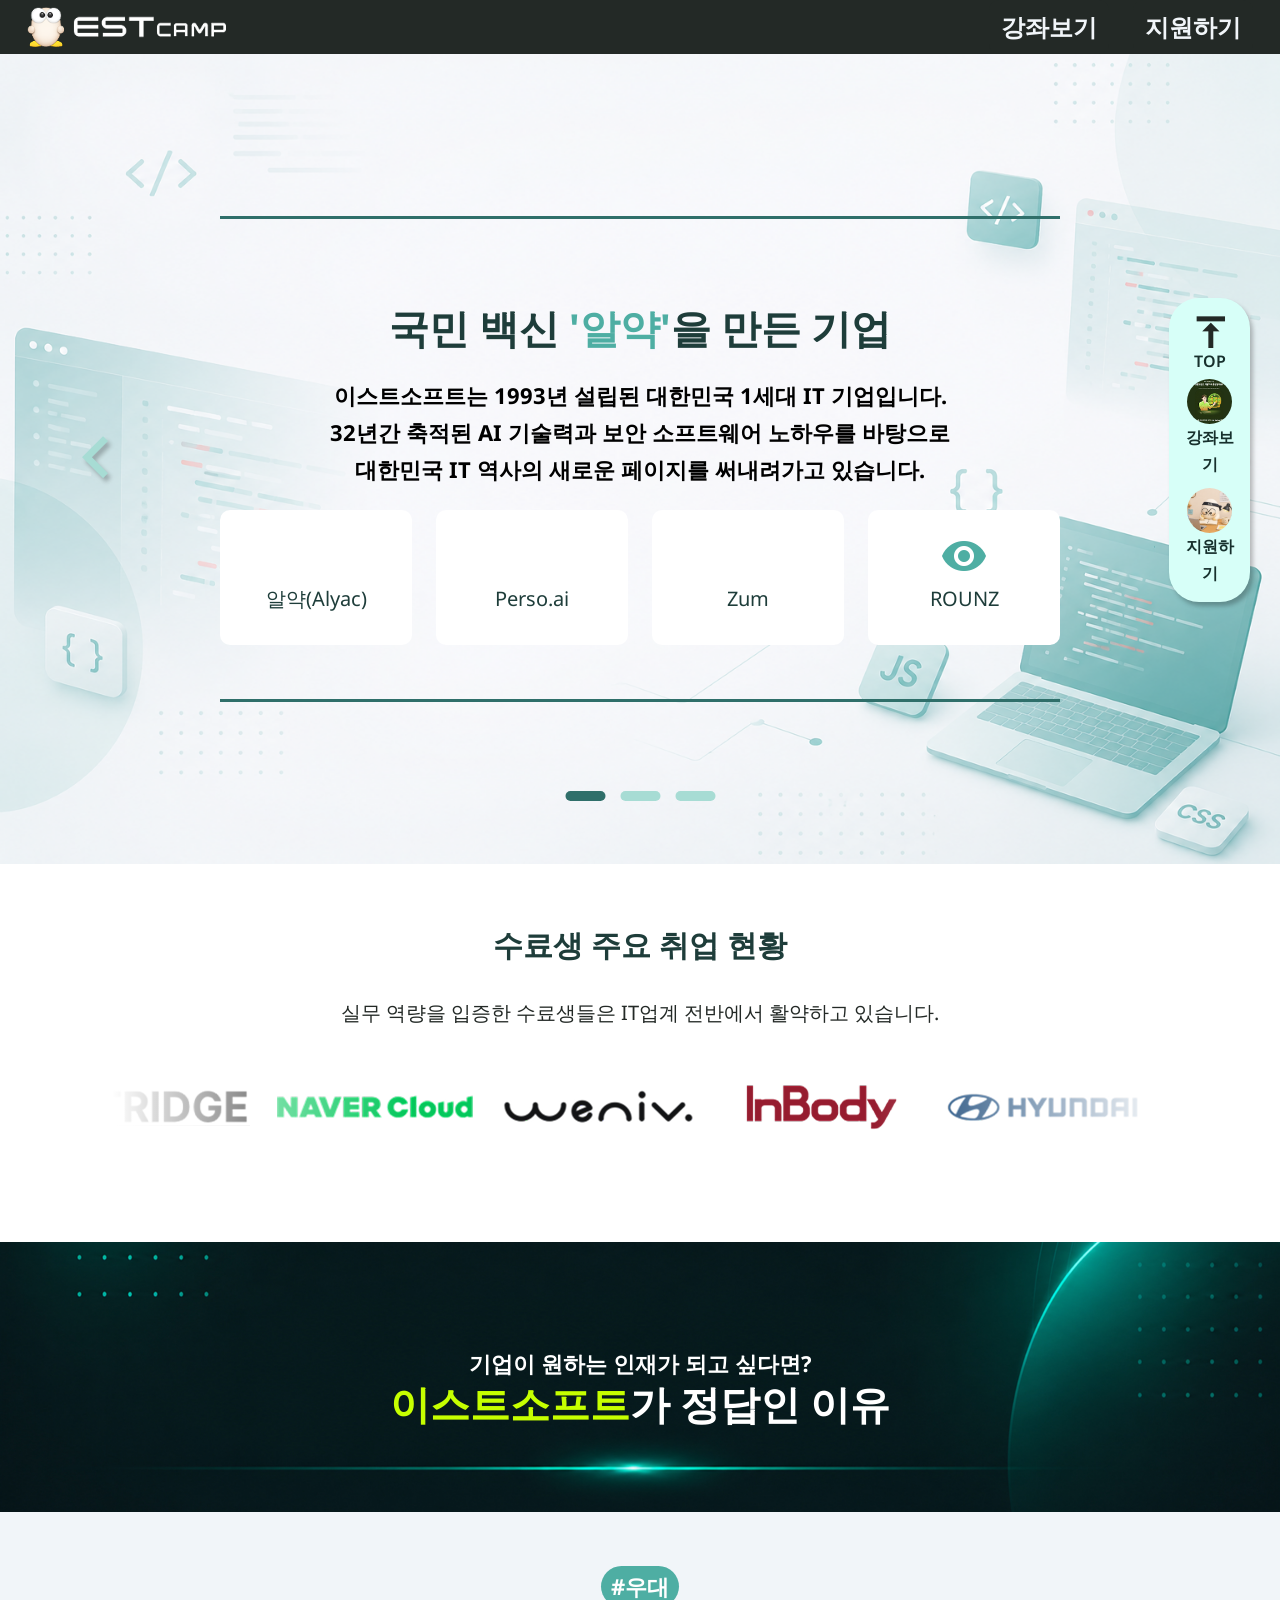
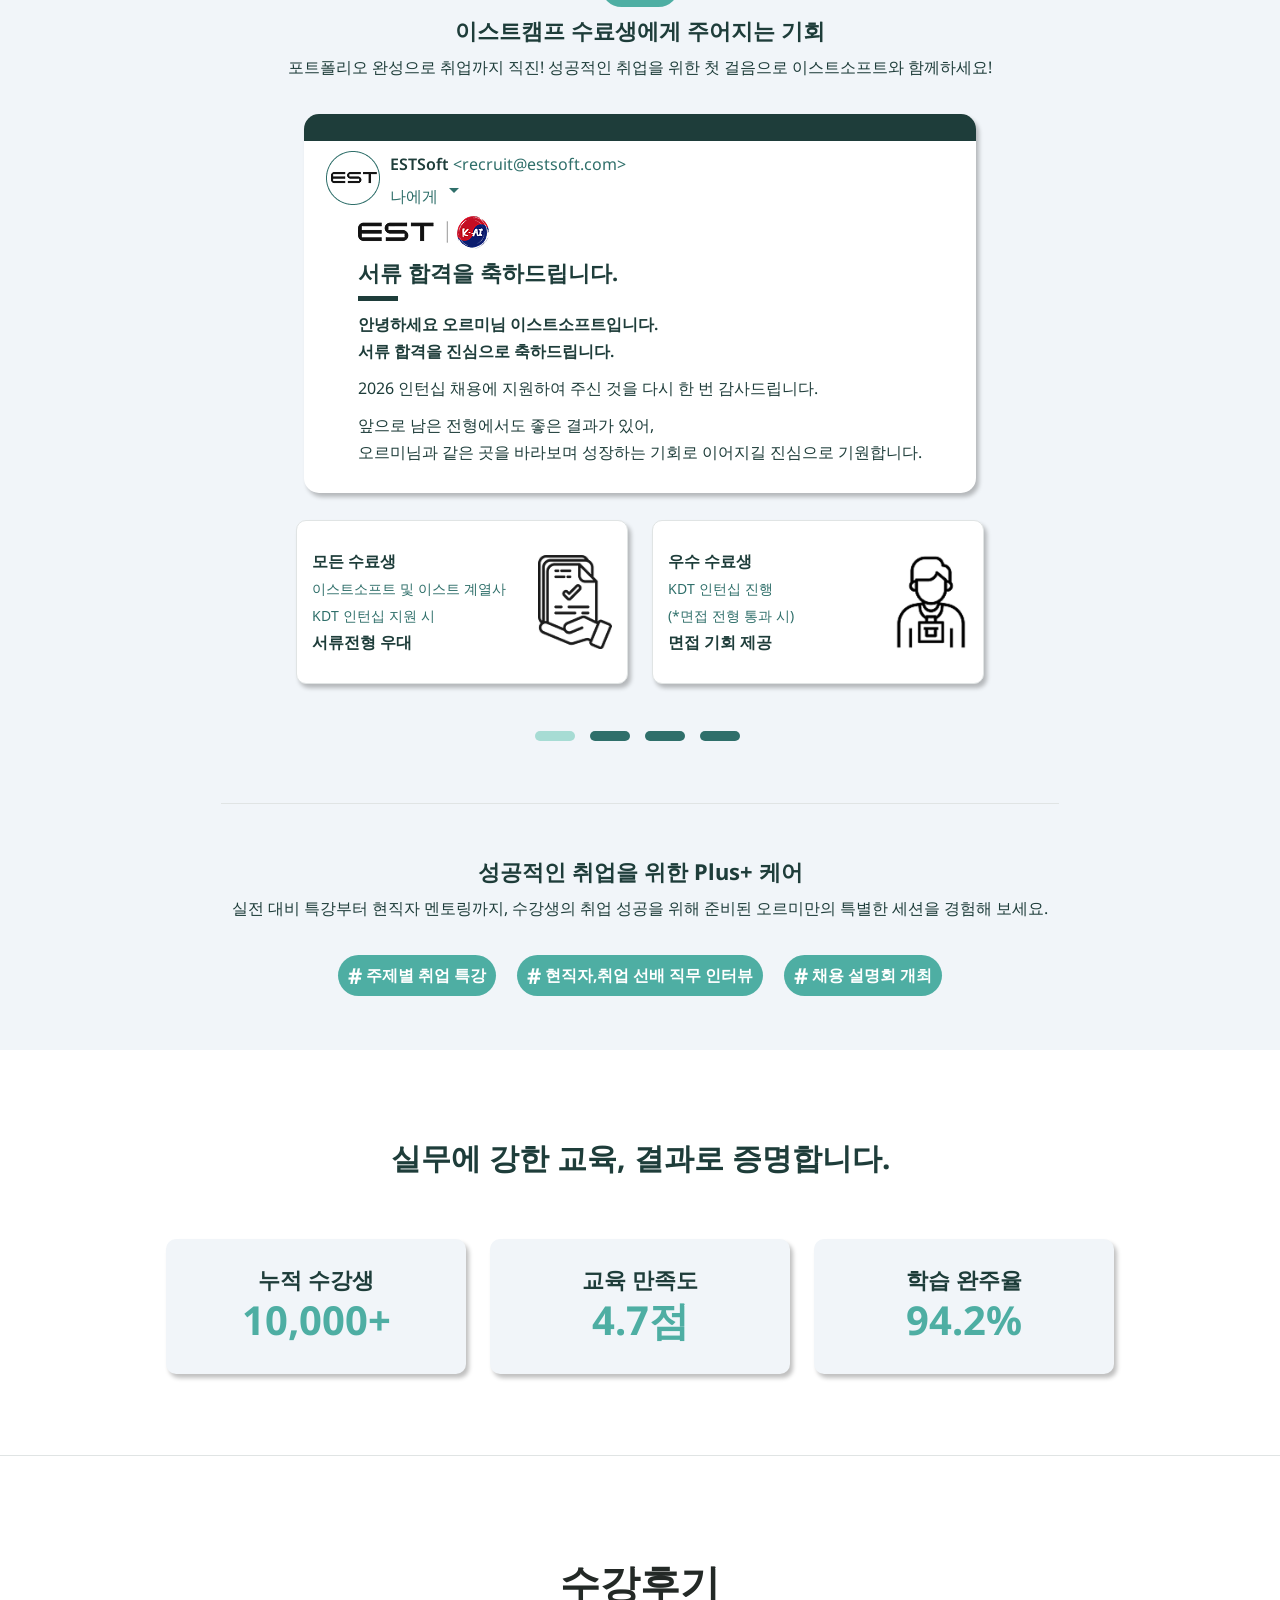
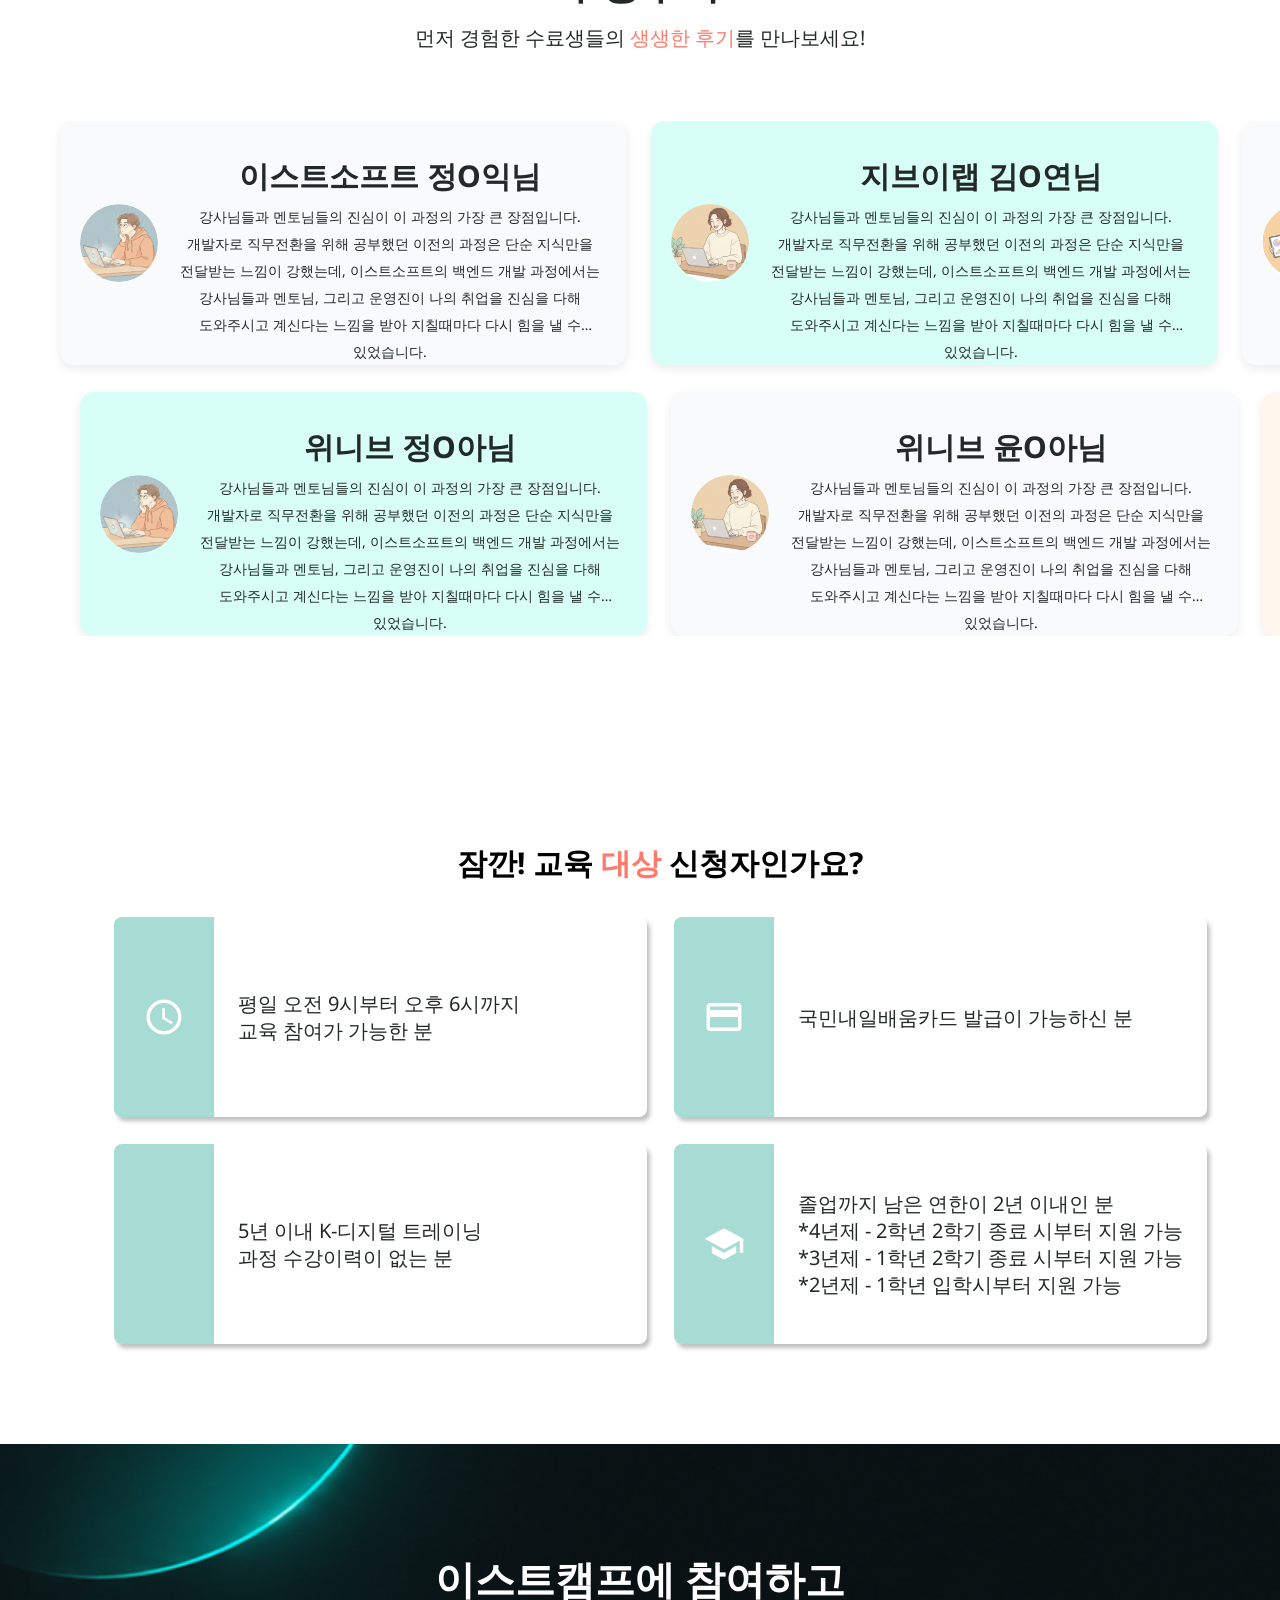
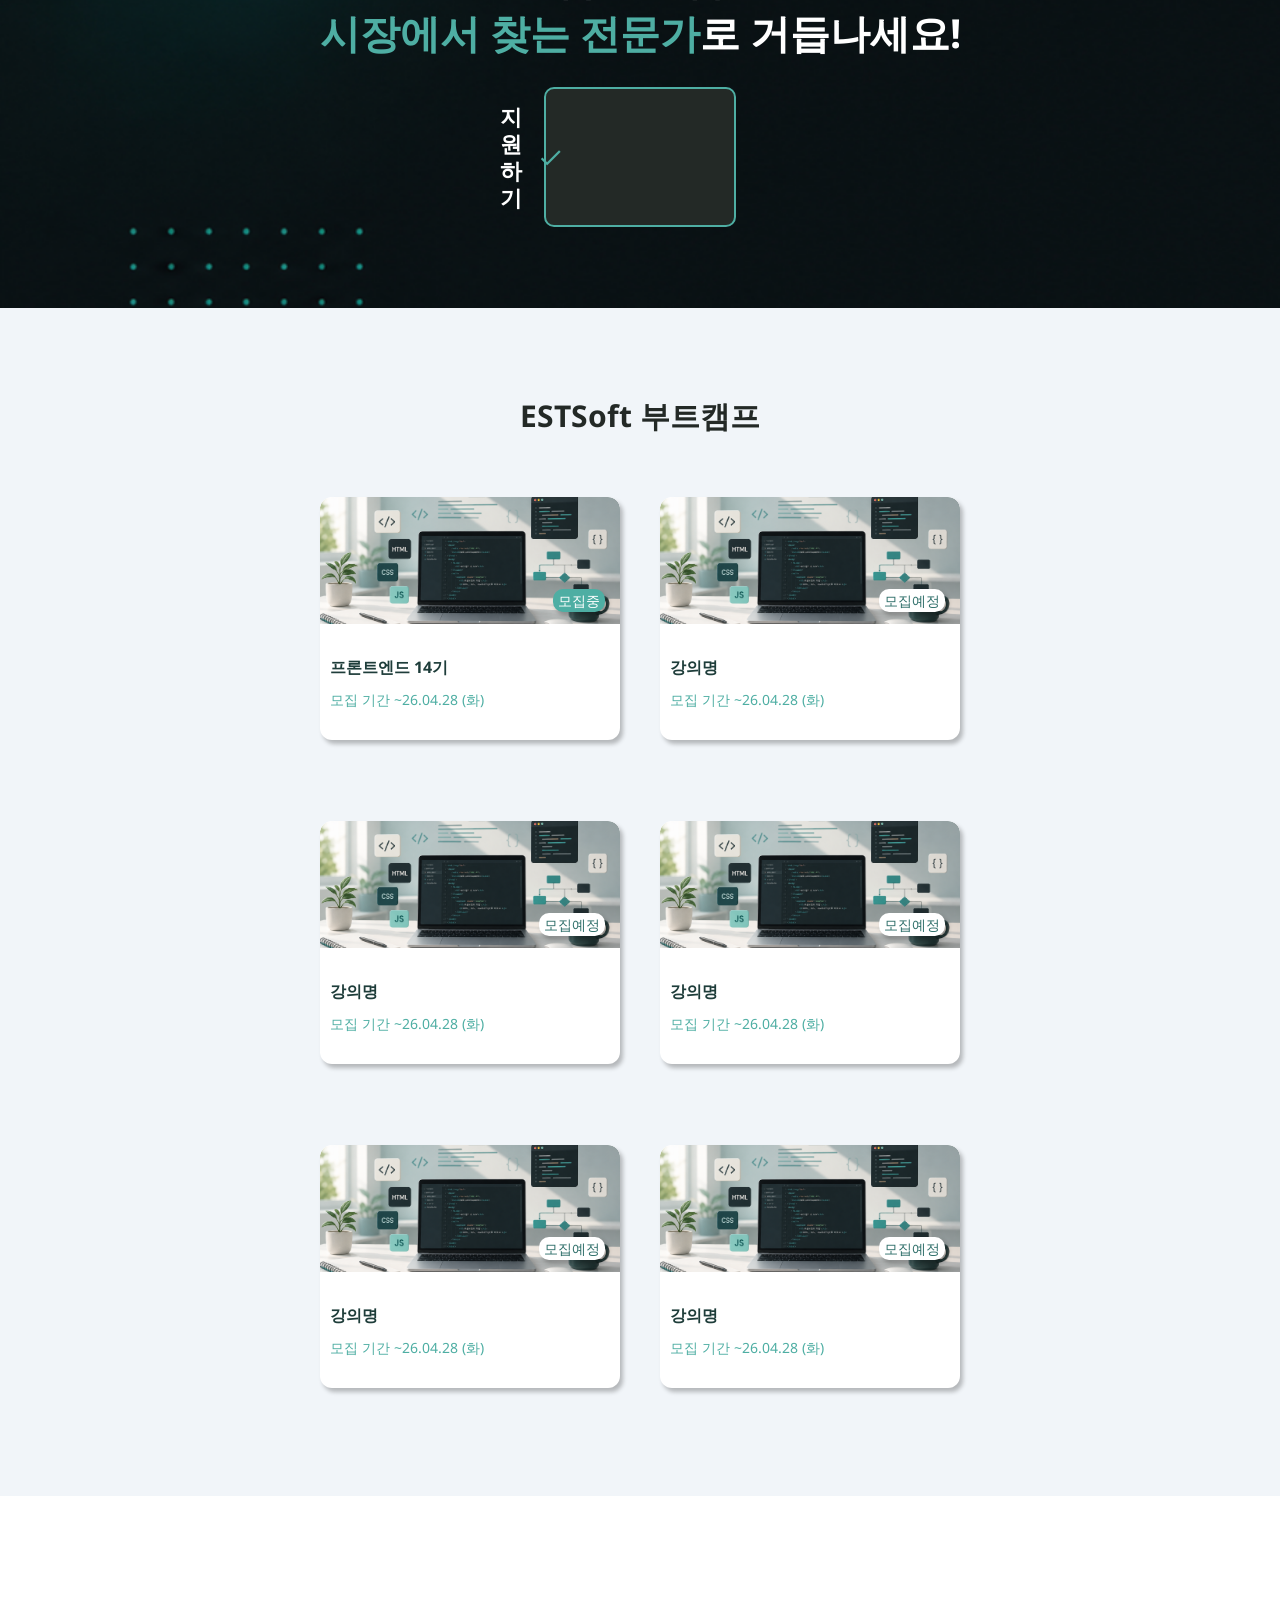
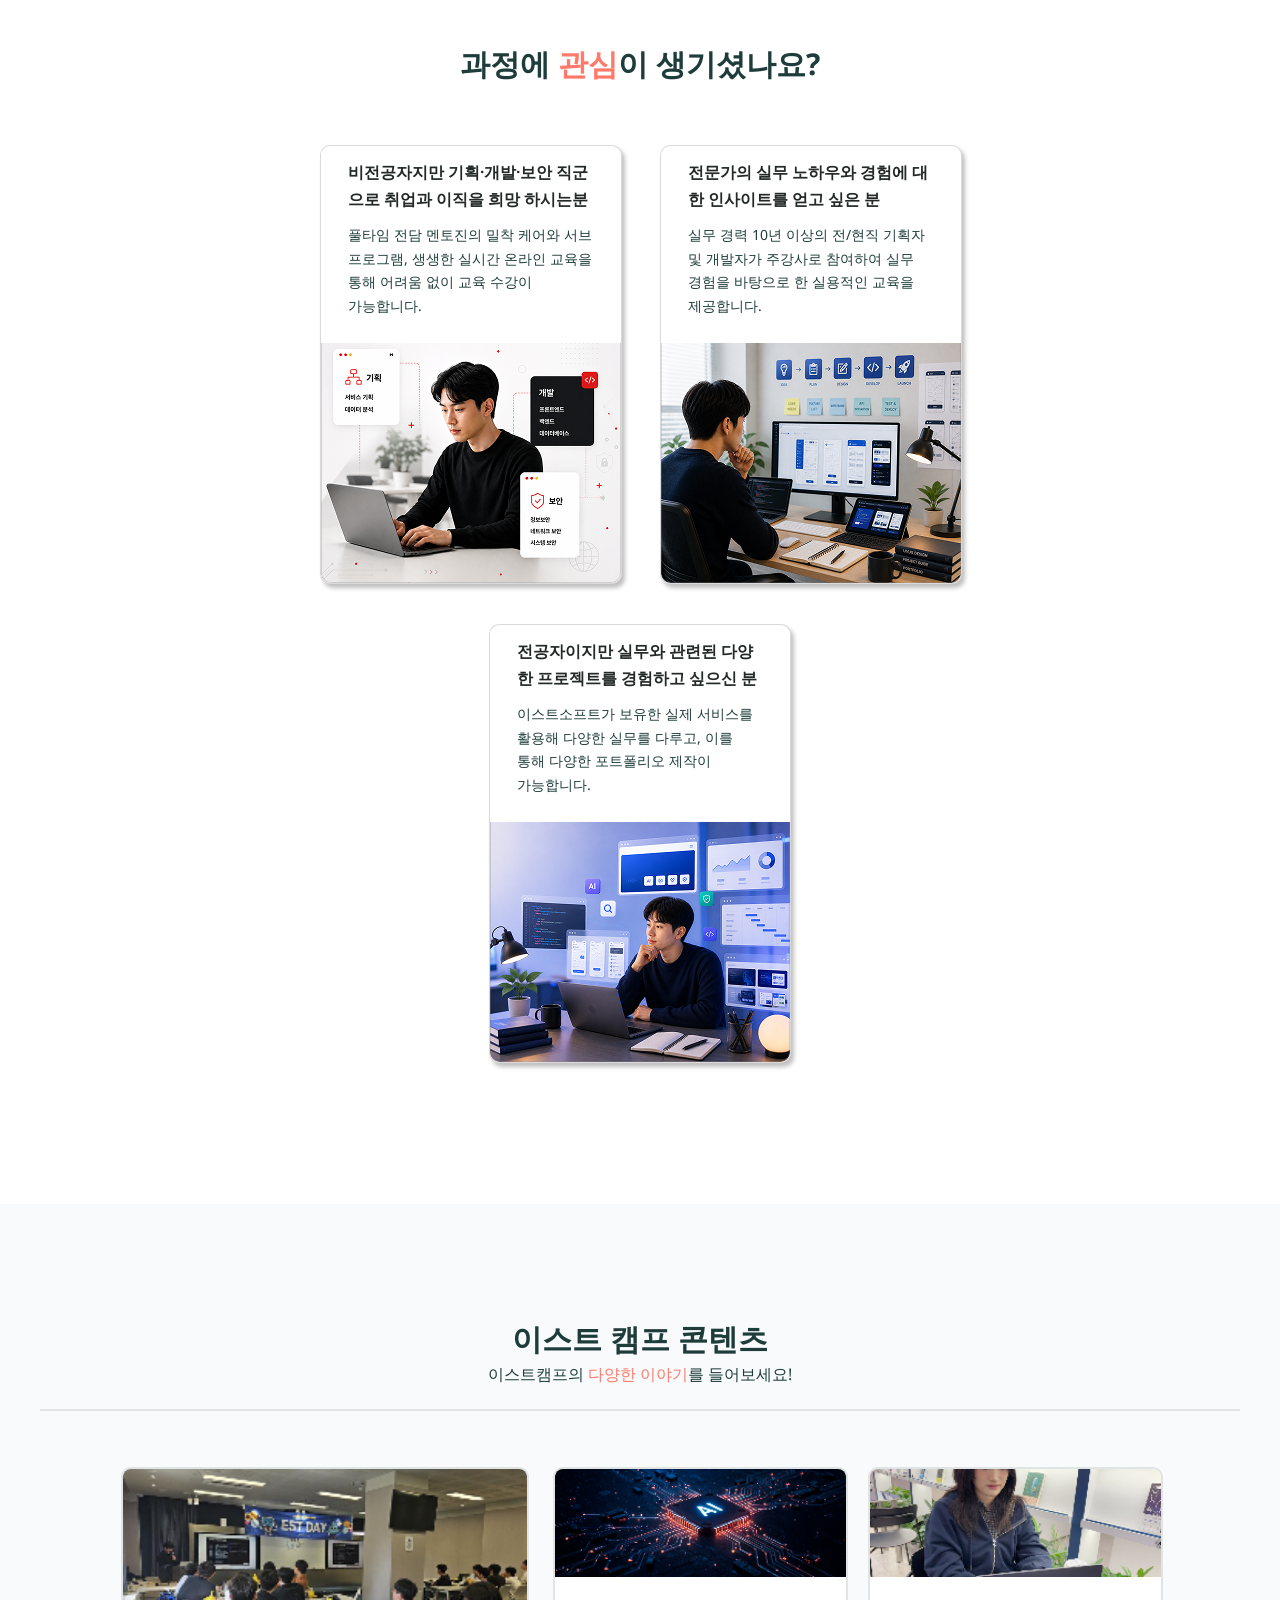
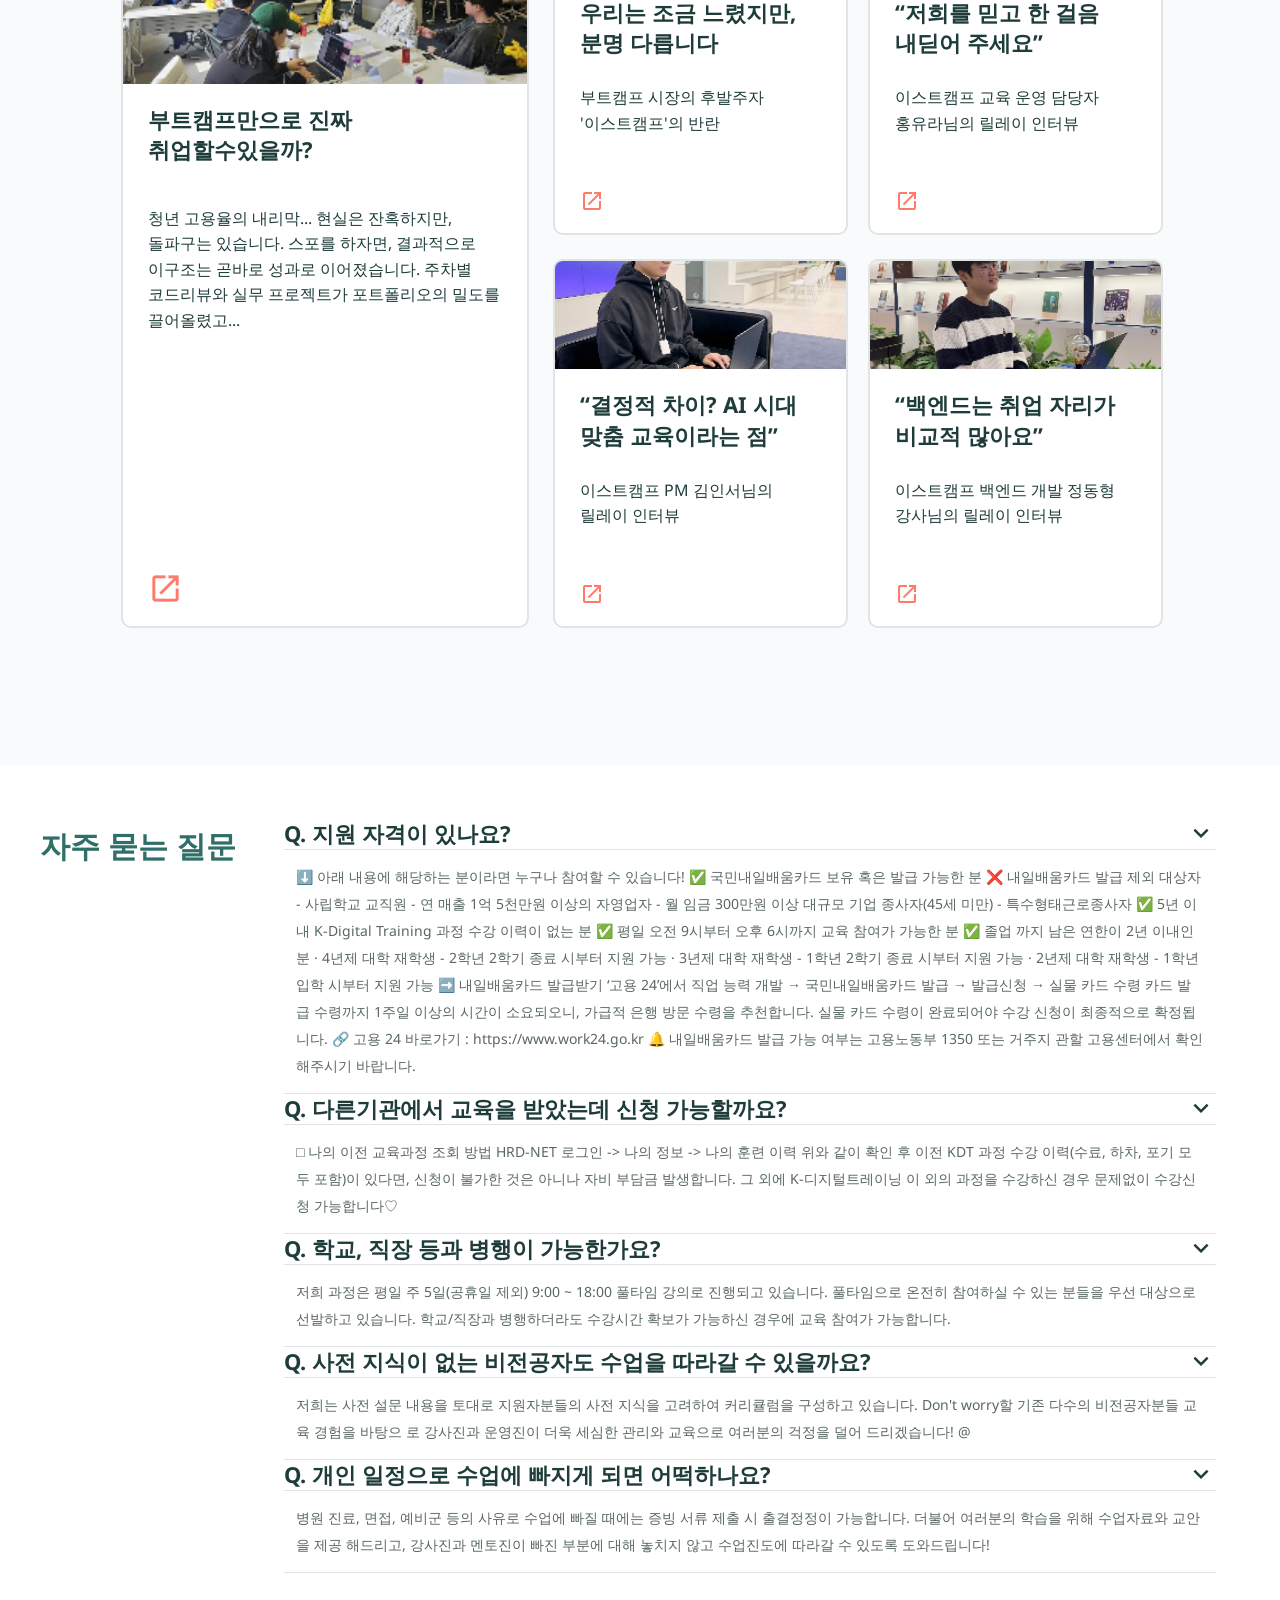
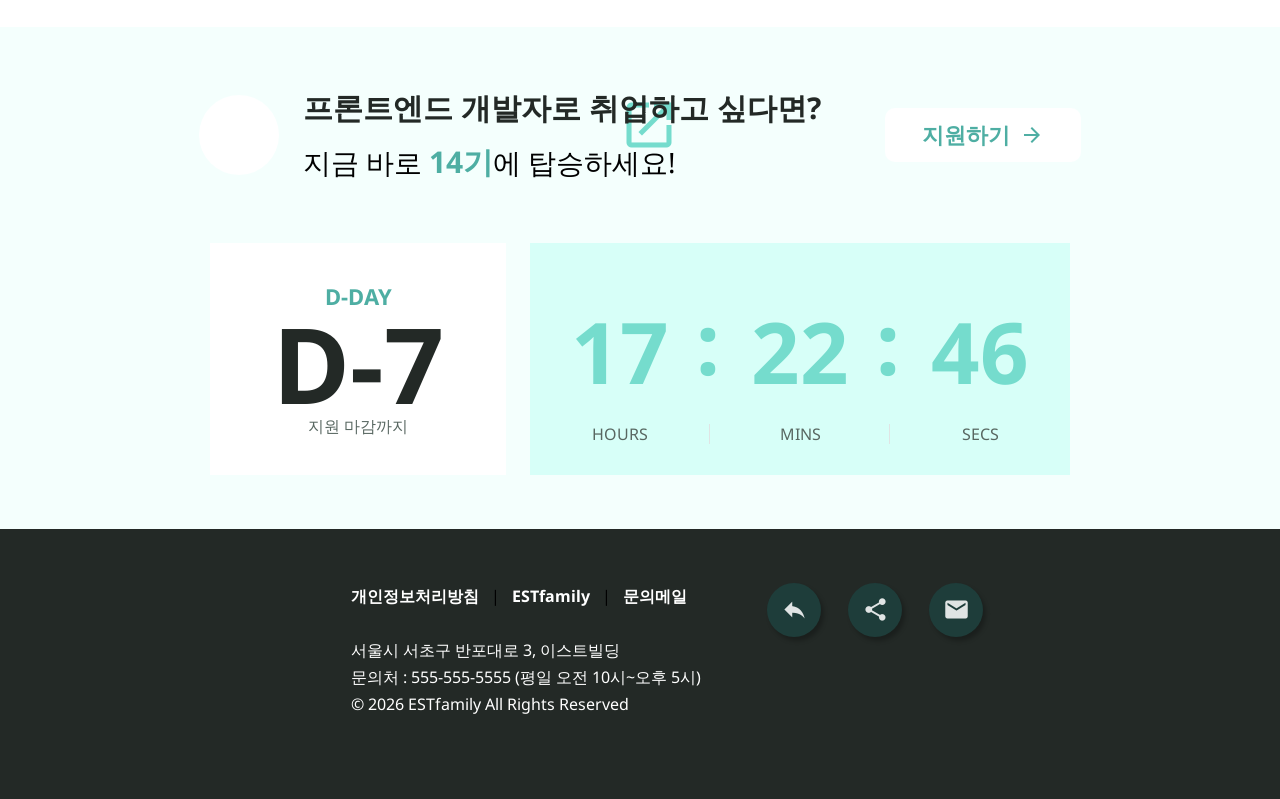
==== commit 8c53737c: "pref: 반응형 수정 및 클래스명 수정" ====
--- a/index.html
+++ b/index.html
@@ -4,11 +4,6 @@
     <meta charset="UTF-8" />
     <meta name="viewport" content="width=device-width, initial-scale=1.0" />
     <meta name="keywords" content="estsoft, 이스트소프트, 이스트소프트 부트캠프, 부트캠프" />
-    <meta
-      name="description"
-      content="성장의 기준이 되는 곳, 이스트소프트 오르미 프론트엔드 부트캠프. 단순한 코딩을 넘어 기업이 원하는 진짜 개발자로 성장하는 커뮤니티입니다."
-    />
-    <meta property="og:image" content="https://rozer4heros.github.io/est_fe_13_1st_project/image/og-img.png" />
     <link rel="preconnect" href="https://fonts.googleapis.com" />
     <link rel="preconnect" href="https://fonts.gstatic.com" crossorigin />
     <link
@@ -963,8 +958,8 @@
           <h2 class="faq-header heading-m">자주 묻는 질문</h2>
 
           <div class="accordion">
-            <input type="checkbox ir" id="question01" />
-            <label for="questions01" class="heading-s d-flex align-items-center justify-content-between"
+            <input type="checkbox" id="question01" class="check ir" />
+            <label for="question01" class="heading-s d-flex align-items-center justify-content-between"
               >Q. 지원 자격이 있나요?<em class="material-icons">keyboard_arrow_down</em></label
             >
             <div>
@@ -981,8 +976,8 @@
                 고용노동부 1350 또는 거주지 관할 고용센터에서 확인해주시기 바랍니다.
               </p>
             </div>
-            <input type="checkbox ir" id="question02" />
-            <label for="questions02" class="heading-s d-flex align-items-center justify-content-between"
+            <input type="checkbox ir" id="question02" class="check ir" />
+            <label for="question02" class="heading-s d-flex align-items-center justify-content-between"
               >Q. 다른기관에서 교육을 받았는데 신청 가능할까요?<em class="material-icons"
                 >keyboard_arrow_down</em
               ></label
@@ -994,8 +989,8 @@
                 그 외에 K-디지털트레이닝 이 외의 과정을 수강하신 경우 문제없이 수강신청 가능합니다♡
               </p>
             </div>
-            <input type="checkbox ir" id="question03" />
-            <label for="questions03" class="heading-s d-flex align-items-center justify-content-between"
+            <input type="checkbox ir" id="question03" class="check ir" />
+            <label for="question03" class="heading-s d-flex align-items-center justify-content-between"
               >Q. 학교, 직장 등과 병행이 가능한가요?<em class="material-icons">keyboard_arrow_down</em></label
             >
             <div>
@@ -1005,8 +1000,8 @@
                 가능하신 경우에 교육 참여가 가능합니다.
               </p>
             </div>
-            <input type="checkbox ir" id="question04" />
-            <label for="questions04" class="heading-s d-flex align-items-center justify-content-between"
+            <input type="checkbox ir" id="question04" class="check ir" />
+            <label for="question04" class="heading-s d-flex align-items-center justify-content-between"
               >Q. 사전 지식이 없는 비전공자도 수업을 따라갈 수 있을까요?<em class="material-icons"
                 >keyboard_arrow_down</em
               ></label
@@ -1018,8 +1013,8 @@
                 여러분의 걱정을 덜어 드리겠습니다! @
               </p>
             </div>
-            <input type="checkbox ir" id="question05" />
-            <label for="questions05" class="heading-s d-flex align-items-center justify-content-between"
+            <input type="checkbox ir" id="question05" class="check ir" />
+            <label for="question05" class="heading-s d-flex align-items-center justify-content-between"
               >Q. 개인 일정으로 수업에 빠지게 되면 어떡하나요?<em class="material-icons">keyboard_arrow_down</em></label
             >
             <div>
--- a/css/index.css
+++ b/css/index.css
@@ -1561,17 +1561,33 @@
   background: var(--cool--gray);
 }
 
-/* 반응형 */
+/*반응형*/
 @media (max-width: 768px) {
   .recruit-banner {
     flex-direction: column;
     align-items: center;
+    gap: 20px;
   }
 
   .d-day-box,
   .timer-box {
     width: 100%;
-    max-width: 400px;
+    max-width: 450px;
+    padding: 30px 15px;
+  }
+
+  .d-day-box h2 {
+    font-size: clamp(60px, 15vw, 105px);
+  }
+
+  .time,
+  .time-group:not(:last-child)::after {
+    font-size: clamp(40px, 10vw, 85px);
+  }
+
+  .time-group {
+    width: auto;
+    flex: 1;
   }
 }
 
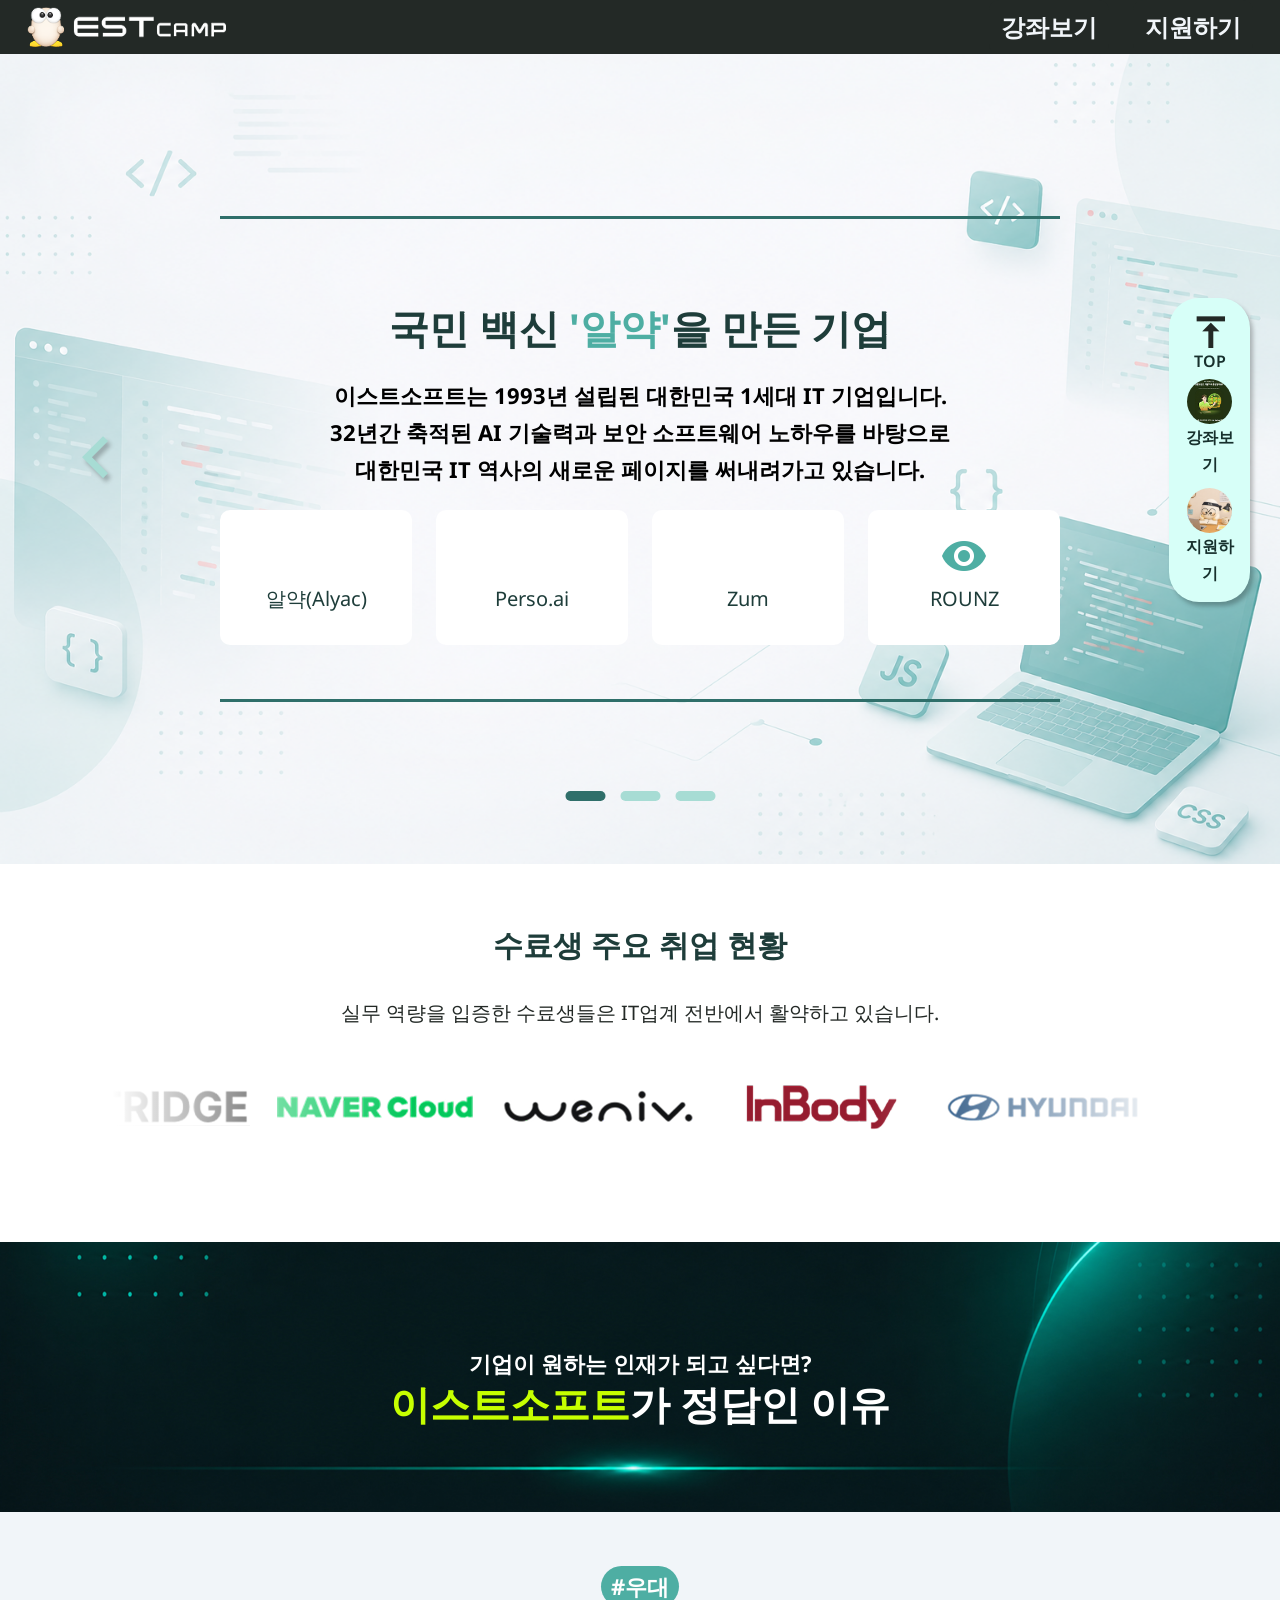
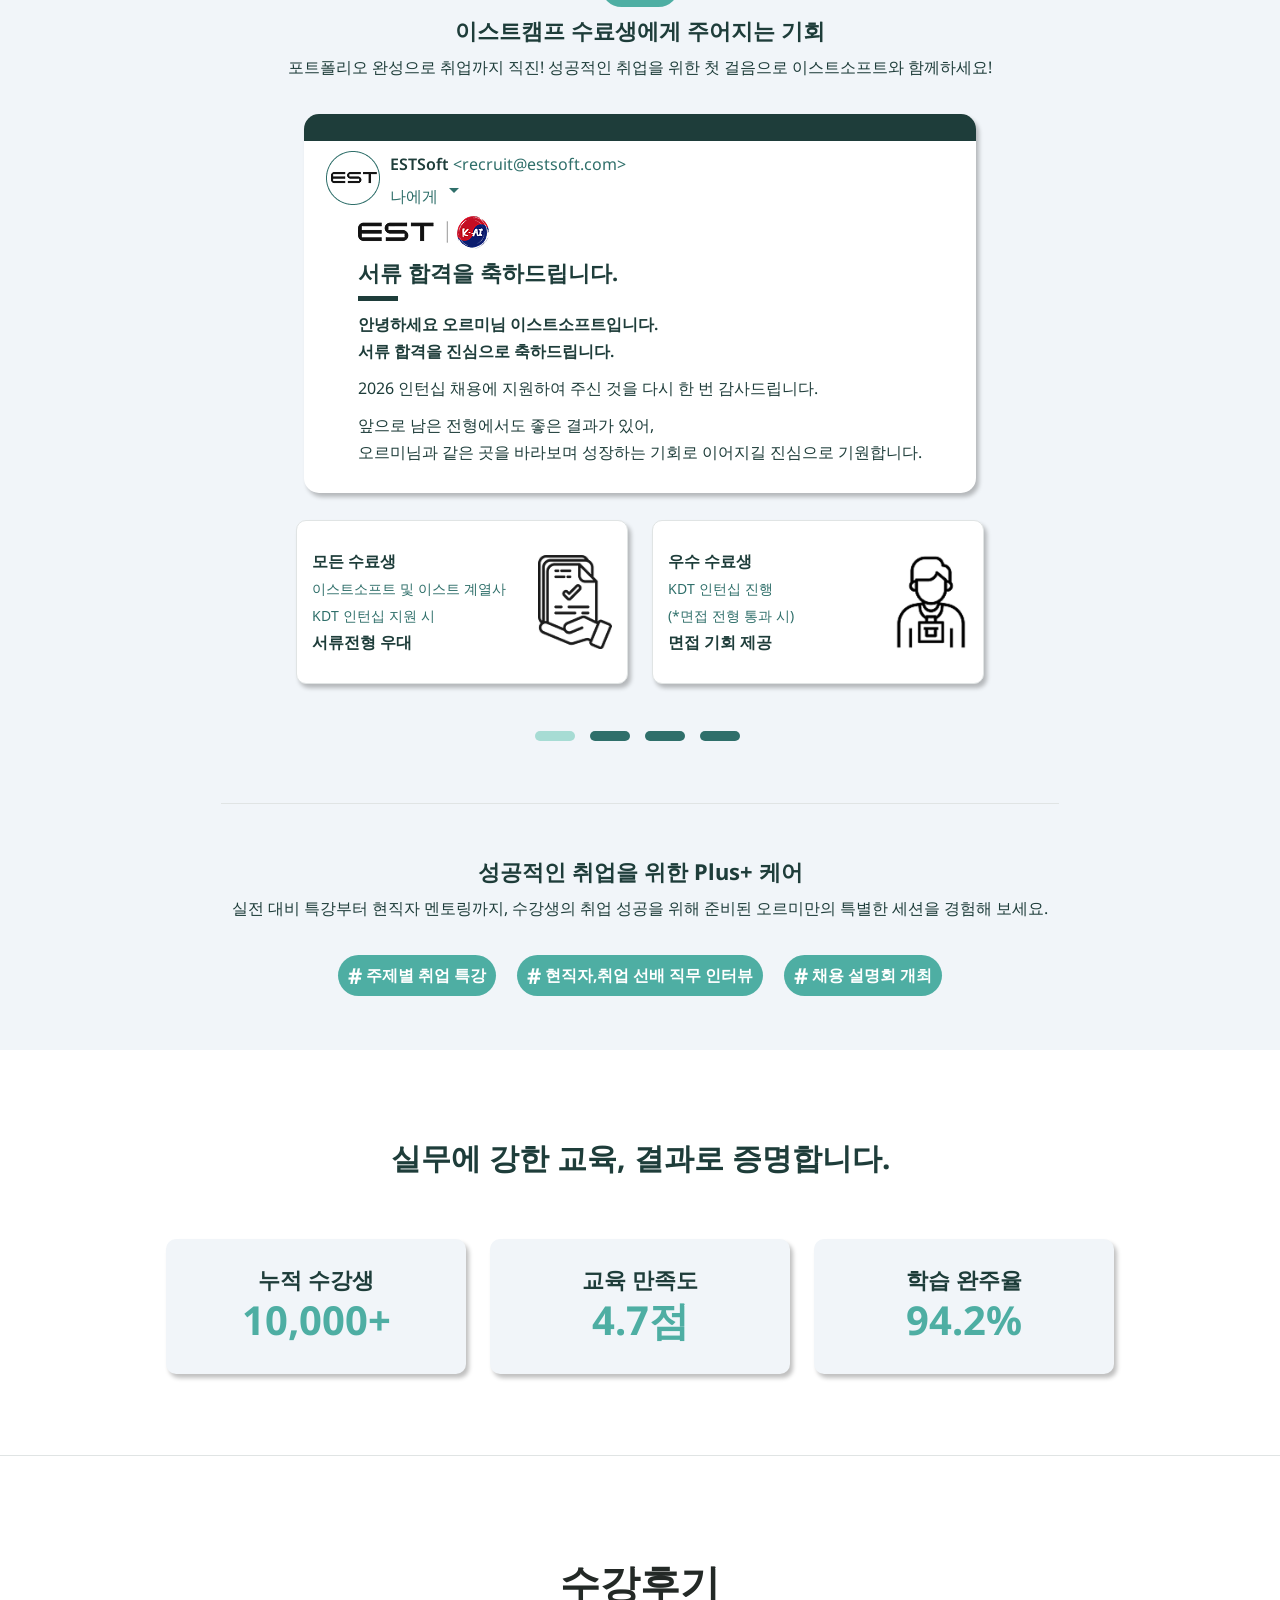
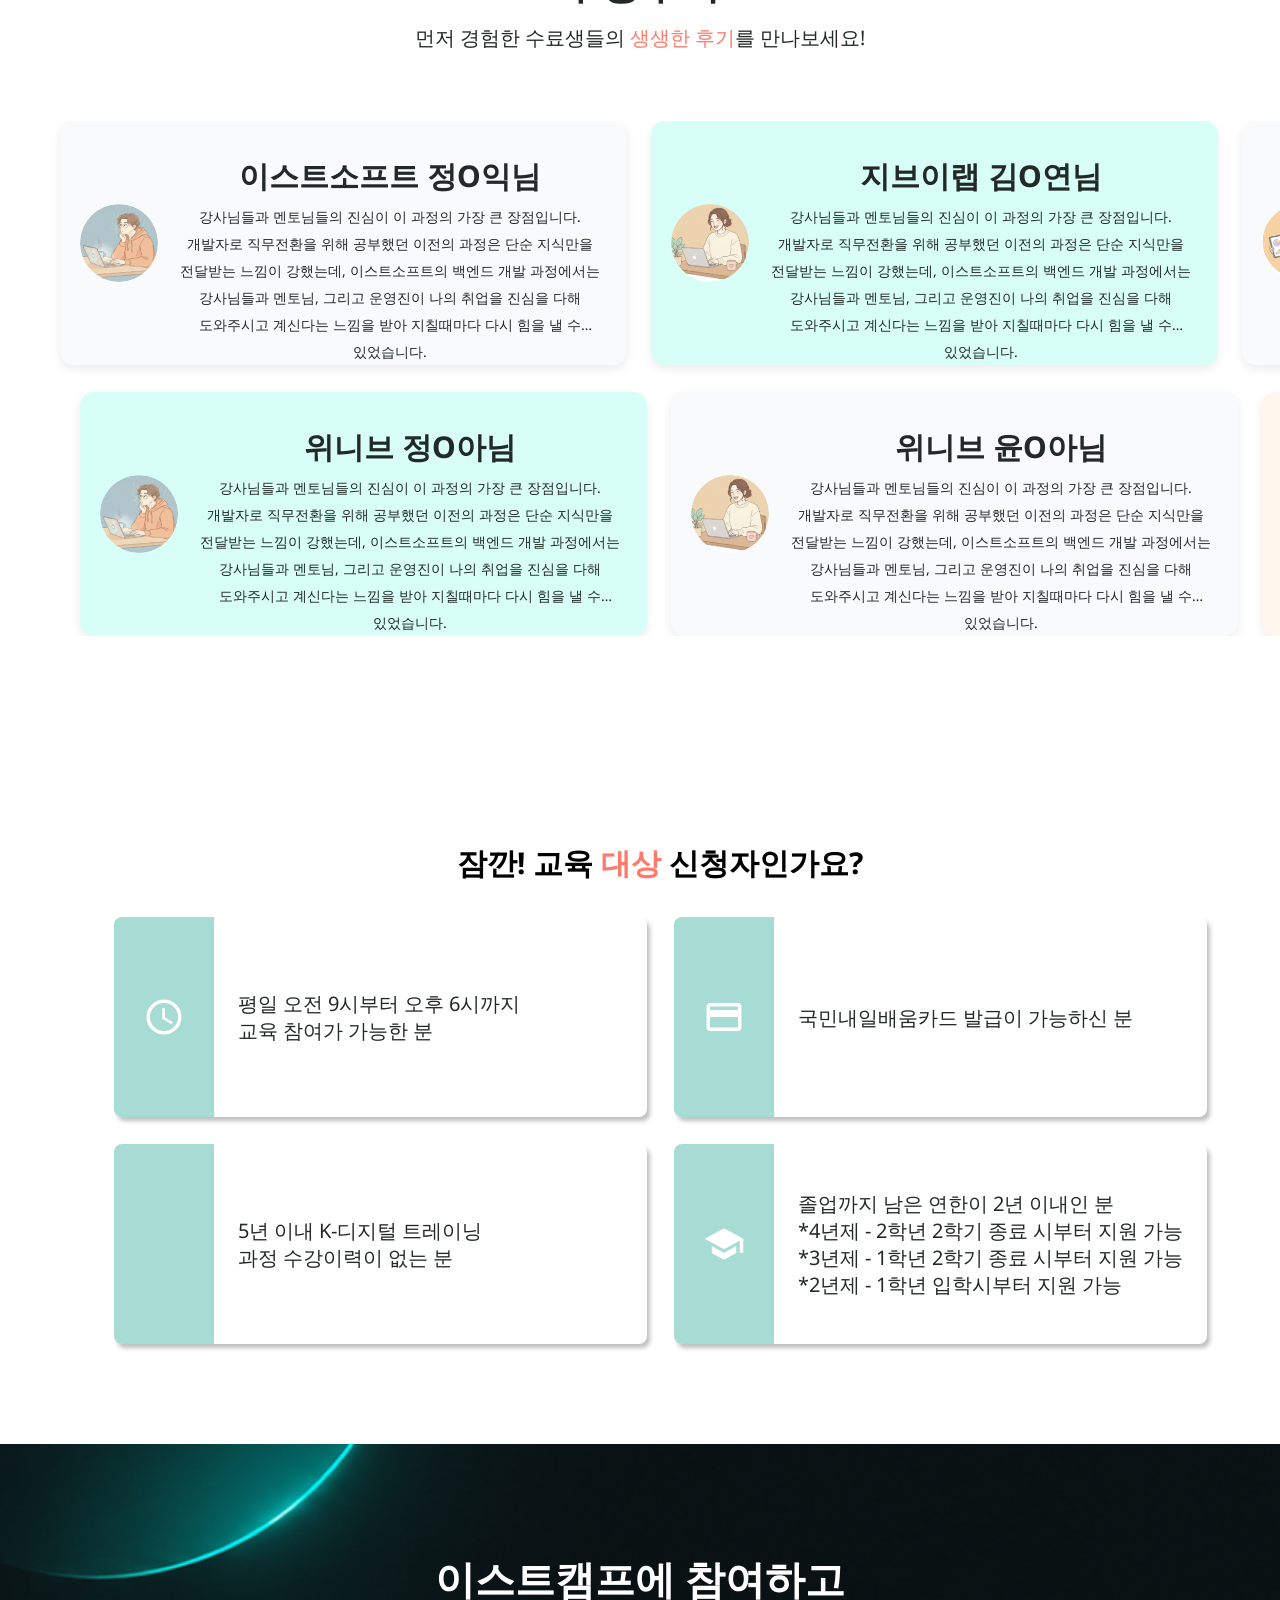
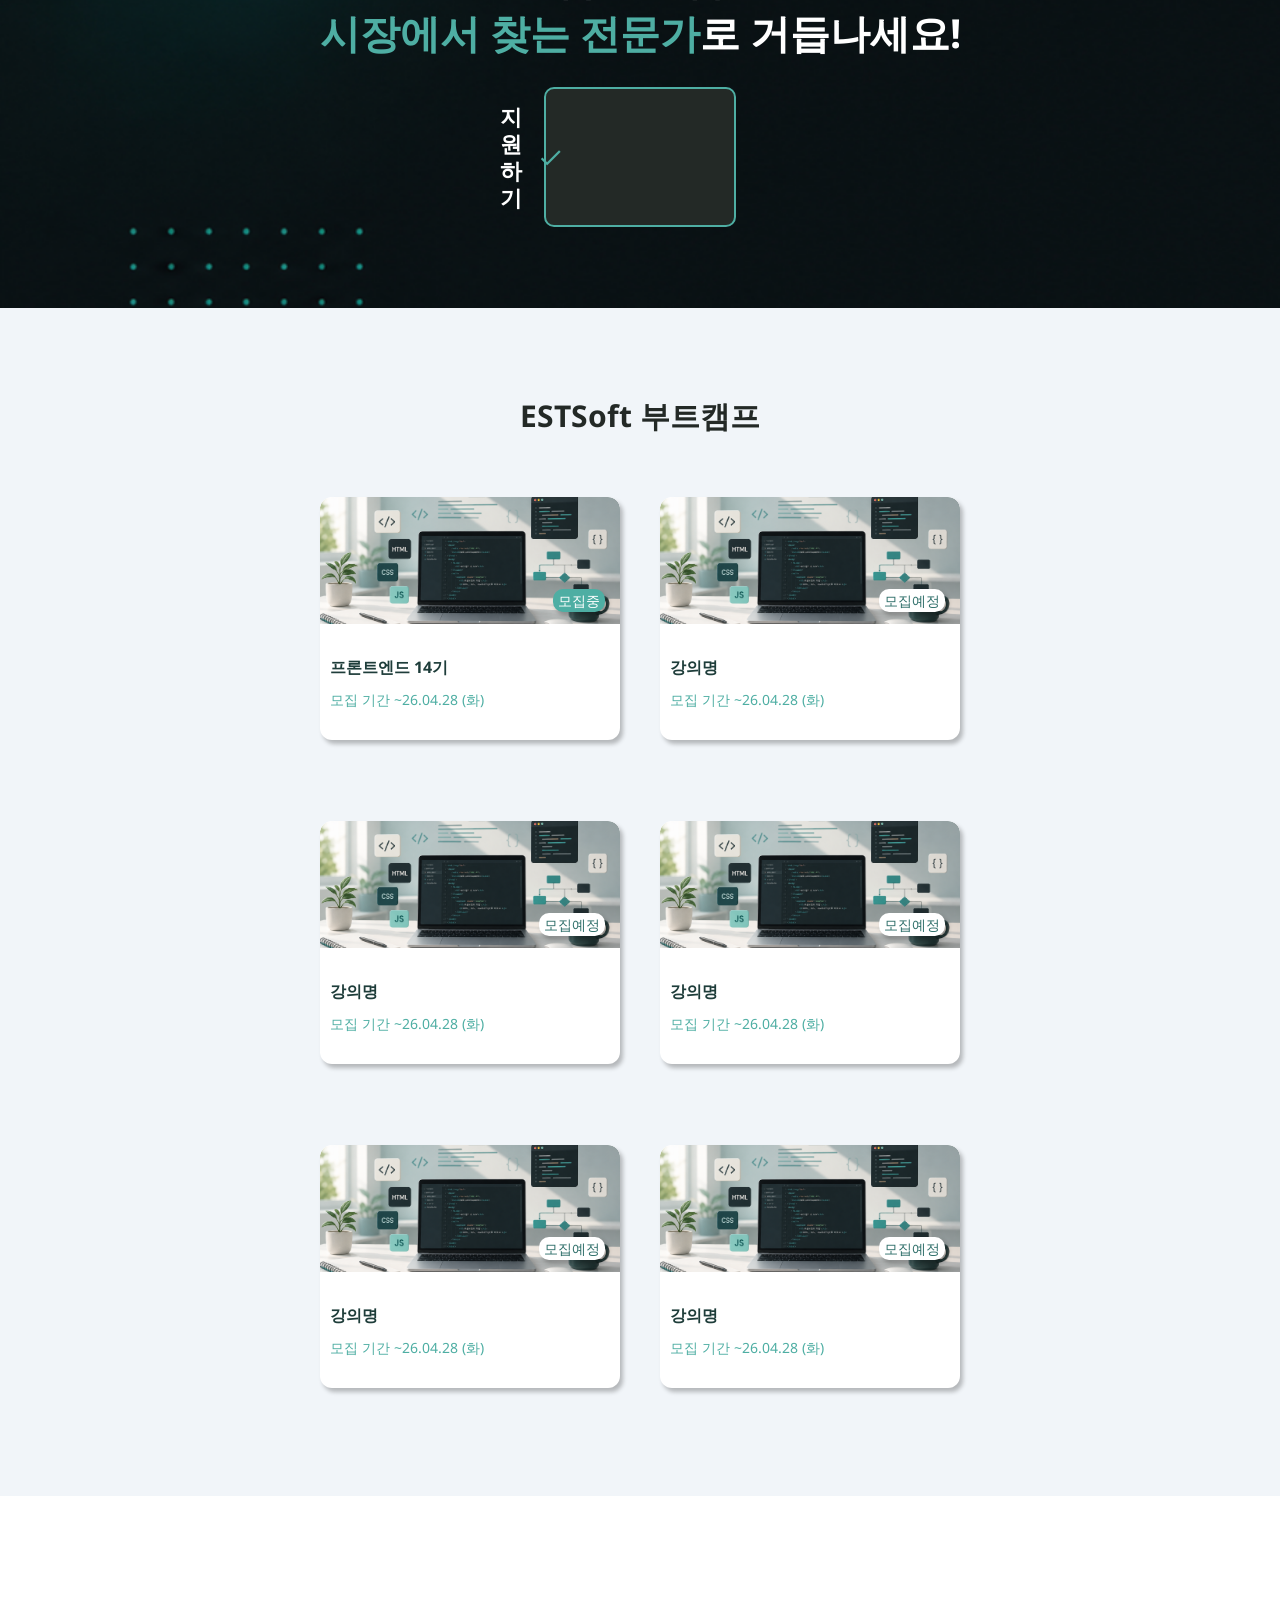
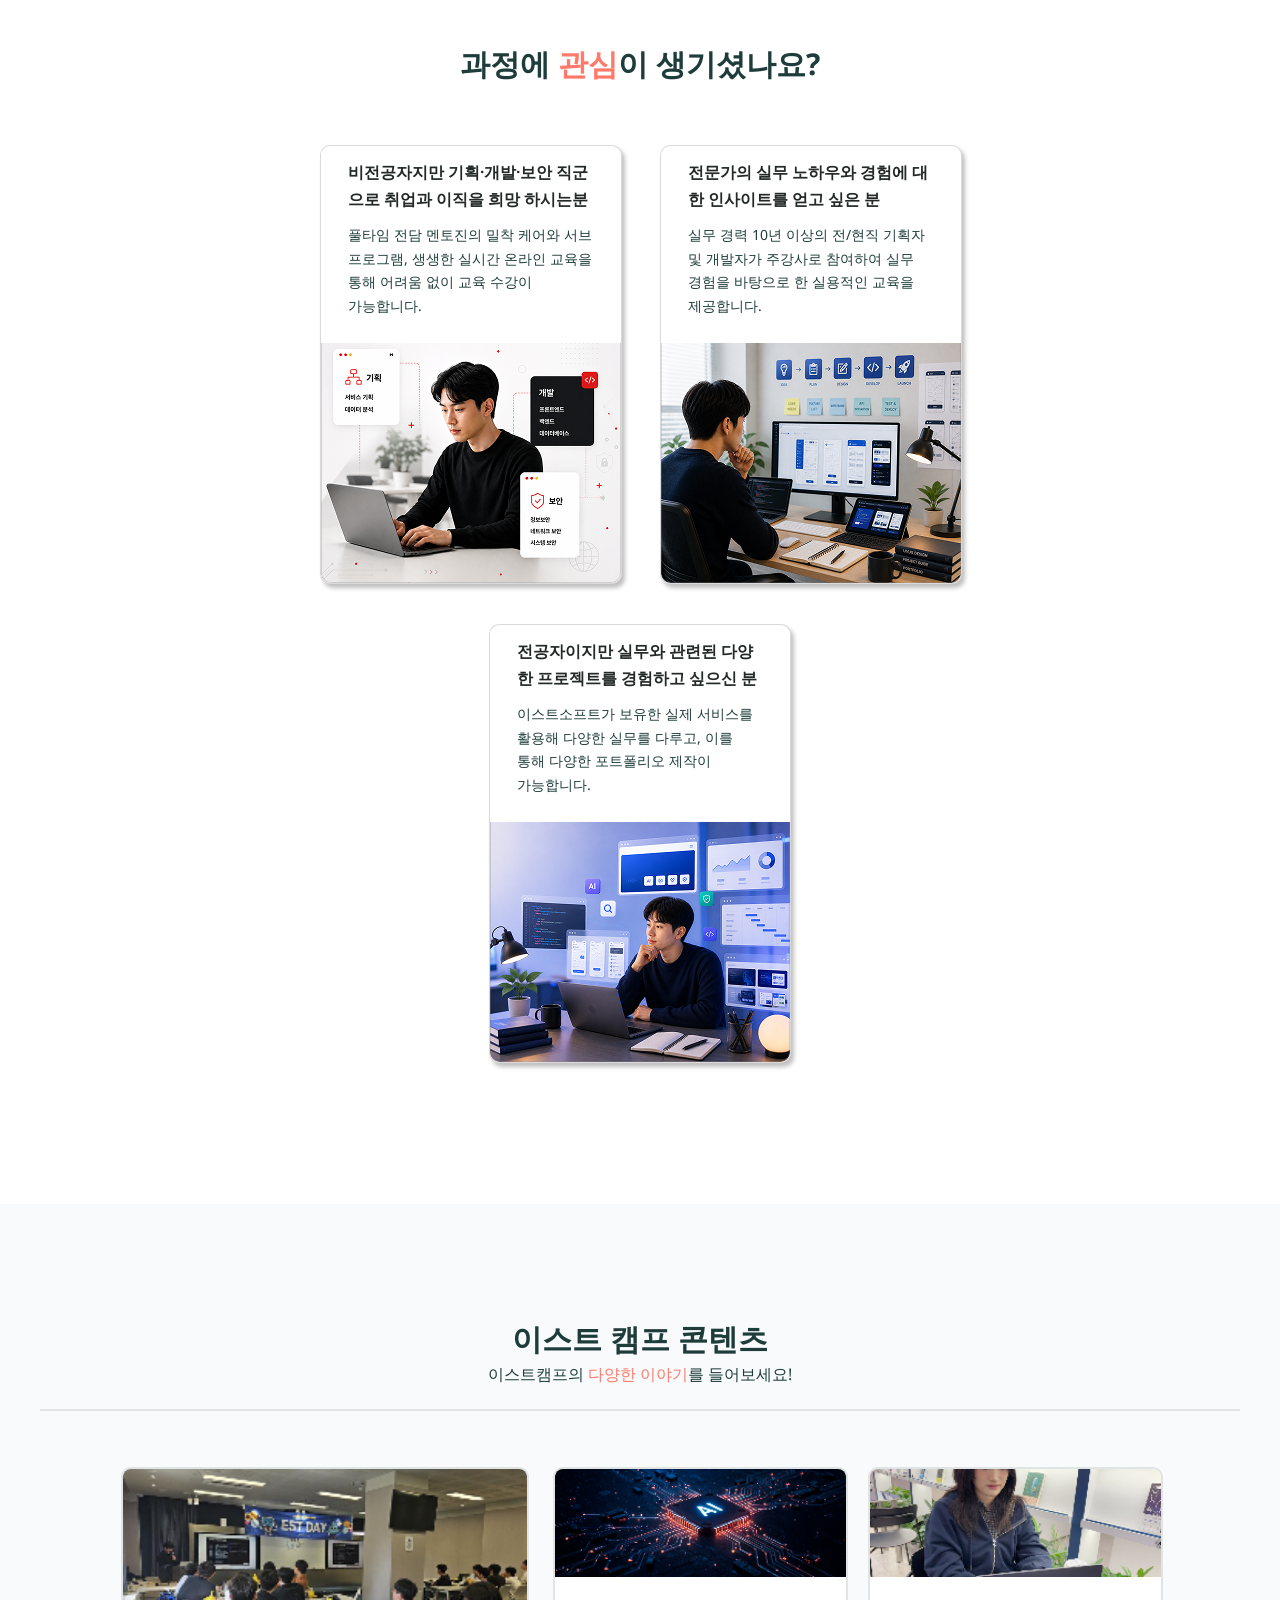
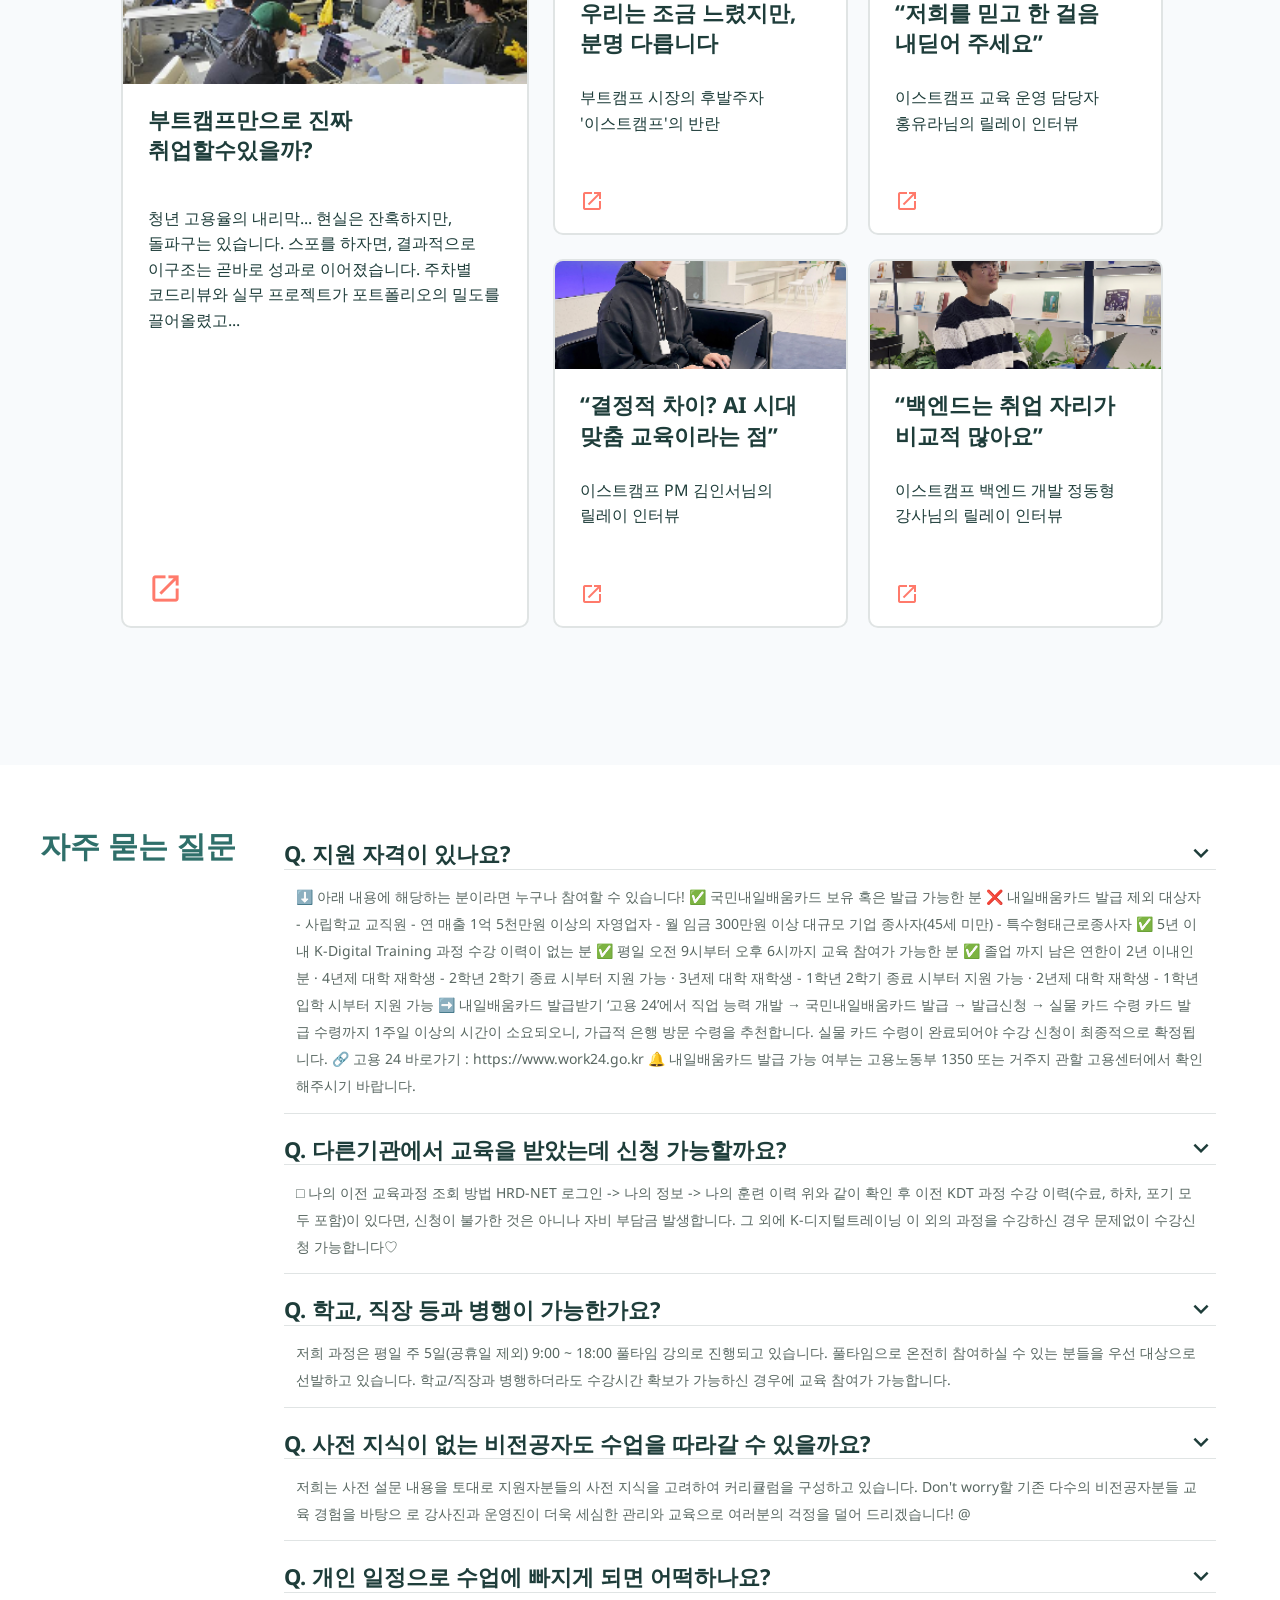
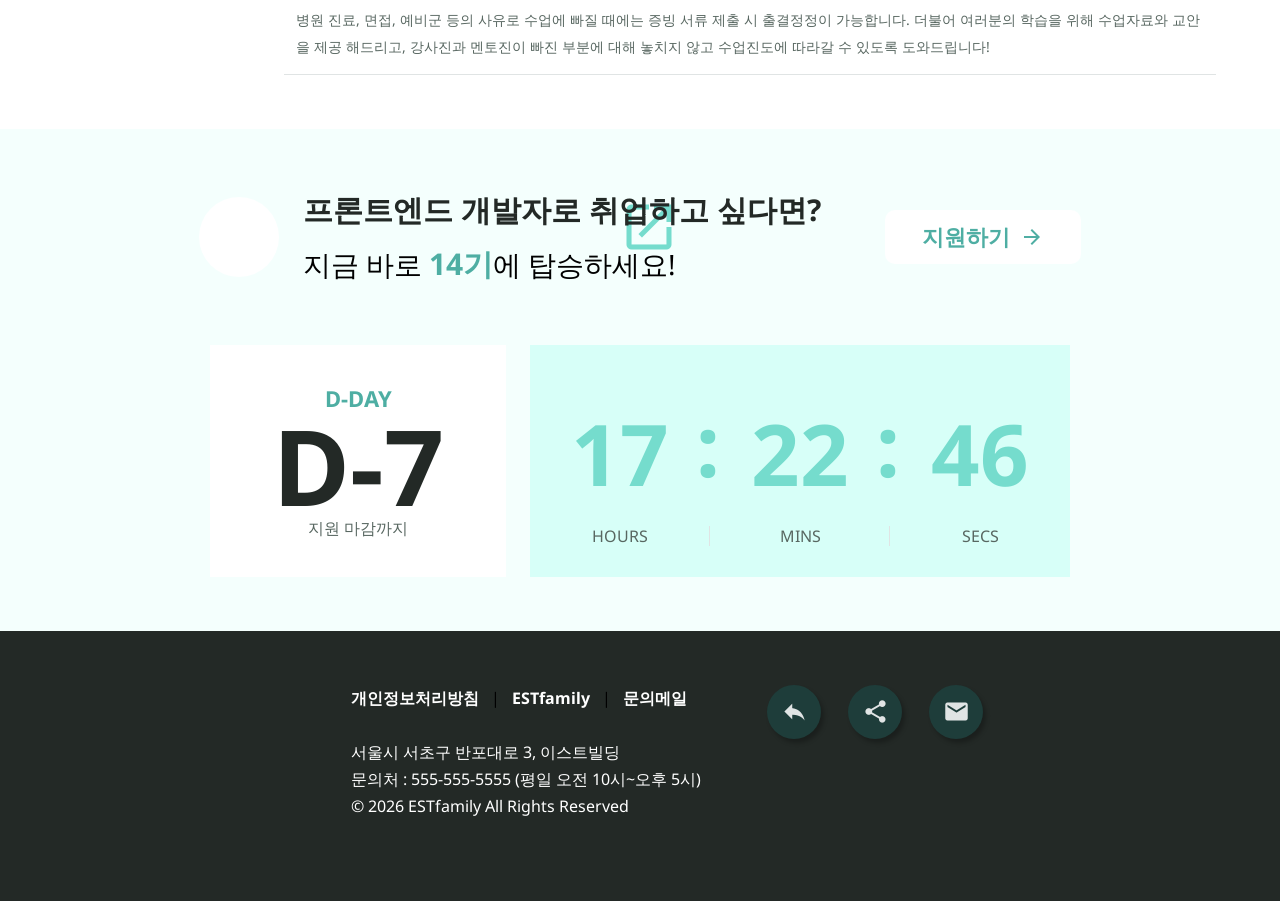
==== commit 39640d52: "fix: review 이미지 경로 오류 수정" ====
--- a/index.html
+++ b/index.html
@@ -4,6 +4,11 @@
     <meta charset="UTF-8" />
     <meta name="viewport" content="width=device-width, initial-scale=1.0" />
     <meta name="keywords" content="estsoft, 이스트소프트, 이스트소프트 부트캠프, 부트캠프" />
+    <meta
+      name="description"
+      content="성장의 기준이 되는 곳, 이스트소프트 오르미 프론트엔드 부트캠프. 단순한 코딩을 넘어 기업이 원하는 진짜 개발자로 성장하는 커뮤니티입니다."
+    />
+    <meta property="og:image" content="https://rozer4heros.github.io/est_fe_13_1st_project/image/og-img.png" />
     <link rel="preconnect" href="https://fonts.googleapis.com" />
     <link rel="preconnect" href="https://fonts.gstatic.com" crossorigin />
     <link
@@ -393,7 +398,7 @@
           <div class="review-track d-flex track-top">
             <article class="review-card d-flex align-items-center">
               <div class="review-profile">
-                <img src="../image/review-1.png" alt="리뷰 얼굴 이미지" />
+                <img src="image/review-1.png" alt="리뷰 얼굴 이미지" />
               </div>
               <div class="review-content d-flex flex-column justify-content-center">
                 <h3 class="heading-m text-center">이스트소프트 정O익님</h3>
@@ -408,7 +413,7 @@
 
             <article class="review-card d-flex align-items-center active">
               <div class="review-profile">
-                <img src="../image/review-2.png" alt="리뷰 얼굴 이미지" />
+                <img src="image/review-2.png" alt="리뷰 얼굴 이미지" />
               </div>
 
               <div class="review-content d-flex flex-column justify-content-center">
@@ -425,7 +430,7 @@
 
             <article class="review-card d-flex align-items-center">
               <div class="review-profile">
-                <img src="../image/review-3.png" alt="리뷰 얼굴 이미지" />
+                <img src="image/review-3.png" alt="리뷰 얼굴 이미지" />
               </div>
 
               <div class="review-content d-flex flex-column justify-content-center">
@@ -442,7 +447,7 @@
 
             <article class="review-card d-flex align-items-center twice">
               <div class="review-profile">
-                <img src="../image/review-4.png" alt="리뷰 얼굴 이미지" />
+                <img src="image/review-4.png" alt="리뷰 얼굴 이미지" />
               </div>
 
               <div class="review-content d-flex flex-column justify-content-center">
@@ -460,7 +465,7 @@
             <!-- 반복 -->
             <article class="review-card d-flex align-items-center">
               <div class="review-profile">
-                <img src="../image/review-1.png" alt="리뷰 얼굴 이미지" />
+                <img src="image/review-1.png" alt="리뷰 얼굴 이미지" />
               </div>
 
               <div class="review-content d-flex flex-column justify-content-center">
@@ -477,7 +482,7 @@
 
             <article class="review-card d-flex align-items-center active">
               <div class="review-profile">
-                <img src="../image/review-2.png" alt="리뷰 얼굴 이미지" />
+                <img src="image/review-2.png" alt="리뷰 얼굴 이미지" />
               </div>
 
               <div class="review-content d-flex flex-column justify-content-center">
@@ -494,7 +499,7 @@
 
             <article class="review-card d-flex align-items-center">
               <div class="review-profile">
-                <img src="../image/review-3.png" alt="리뷰 얼굴 이미지" />
+                <img src="image/review-3.png" alt="리뷰 얼굴 이미지" />
               </div>
 
               <div class="review-content d-flex flex-column justify-content-center">
@@ -511,7 +516,7 @@
 
             <article class="review-card d-flex align-items-center twice">
               <div class="review-profile">
-                <img src="../image/review-4.png" alt="리뷰 얼굴 이미지" />
+                <img src="image/review-4.png" alt="리뷰 얼굴 이미지" />
               </div>
 
               <div class="review-content d-flex flex-column justify-content-center">
@@ -642,7 +647,7 @@
 
             <article class="review-card d-flex align-items-center">
               <div class="review-profile">
-                <img src="../image/review-2.png" alt="리뷰 얼굴 이미지" />
+                <img src="image/review-2.png" alt="리뷰 얼굴 이미지" />
               </div>
 
               <div class="review-content d-flex flex-column justify-content-center">
@@ -659,7 +664,7 @@
 
             <article class="review-card d-flex align-items-center twice">
               <div class="review-profile">
-                <img src="../image/review-3.png" alt="리뷰 얼굴 이미지" />
+                <img src="image/review-3.png" alt="리뷰 얼굴 이미지" />
               </div>
 
               <div class="review-content d-flex flex-column justify-content-center">
@@ -958,8 +963,8 @@
           <h2 class="faq-header heading-m">자주 묻는 질문</h2>
 
           <div class="accordion">
-            <input type="checkbox" id="question01" class="check ir" />
-            <label for="question01" class="heading-s d-flex align-items-center justify-content-between"
+            <input type="checkbox ir" id="question01" />
+            <label for="questions01" class="heading-s d-flex align-items-center justify-content-between"
               >Q. 지원 자격이 있나요?<em class="material-icons">keyboard_arrow_down</em></label
             >
             <div>
@@ -976,8 +981,8 @@
                 고용노동부 1350 또는 거주지 관할 고용센터에서 확인해주시기 바랍니다.
               </p>
             </div>
-            <input type="checkbox ir" id="question02" class="check ir" />
-            <label for="question02" class="heading-s d-flex align-items-center justify-content-between"
+            <input type="checkbox ir" id="question02" />
+            <label for="questions02" class="heading-s d-flex align-items-center justify-content-between"
               >Q. 다른기관에서 교육을 받았는데 신청 가능할까요?<em class="material-icons"
                 >keyboard_arrow_down</em
               ></label
@@ -989,8 +994,8 @@
                 그 외에 K-디지털트레이닝 이 외의 과정을 수강하신 경우 문제없이 수강신청 가능합니다♡
               </p>
             </div>
-            <input type="checkbox ir" id="question03" class="check ir" />
-            <label for="question03" class="heading-s d-flex align-items-center justify-content-between"
+            <input type="checkbox ir" id="question03" />
+            <label for="questions03" class="heading-s d-flex align-items-center justify-content-between"
               >Q. 학교, 직장 등과 병행이 가능한가요?<em class="material-icons">keyboard_arrow_down</em></label
             >
             <div>
@@ -1000,8 +1005,8 @@
                 가능하신 경우에 교육 참여가 가능합니다.
               </p>
             </div>
-            <input type="checkbox ir" id="question04" class="check ir" />
-            <label for="question04" class="heading-s d-flex align-items-center justify-content-between"
+            <input type="checkbox ir" id="question04" />
+            <label for="questions04" class="heading-s d-flex align-items-center justify-content-between"
               >Q. 사전 지식이 없는 비전공자도 수업을 따라갈 수 있을까요?<em class="material-icons"
                 >keyboard_arrow_down</em
               ></label
@@ -1013,8 +1018,8 @@
                 여러분의 걱정을 덜어 드리겠습니다! @
               </p>
             </div>
-            <input type="checkbox ir" id="question05" class="check ir" />
-            <label for="question05" class="heading-s d-flex align-items-center justify-content-between"
+            <input type="checkbox ir" id="question05" />
+            <label for="questions05" class="heading-s d-flex align-items-center justify-content-between"
               >Q. 개인 일정으로 수업에 빠지게 되면 어떡하나요?<em class="material-icons">keyboard_arrow_down</em></label
             >
             <div>
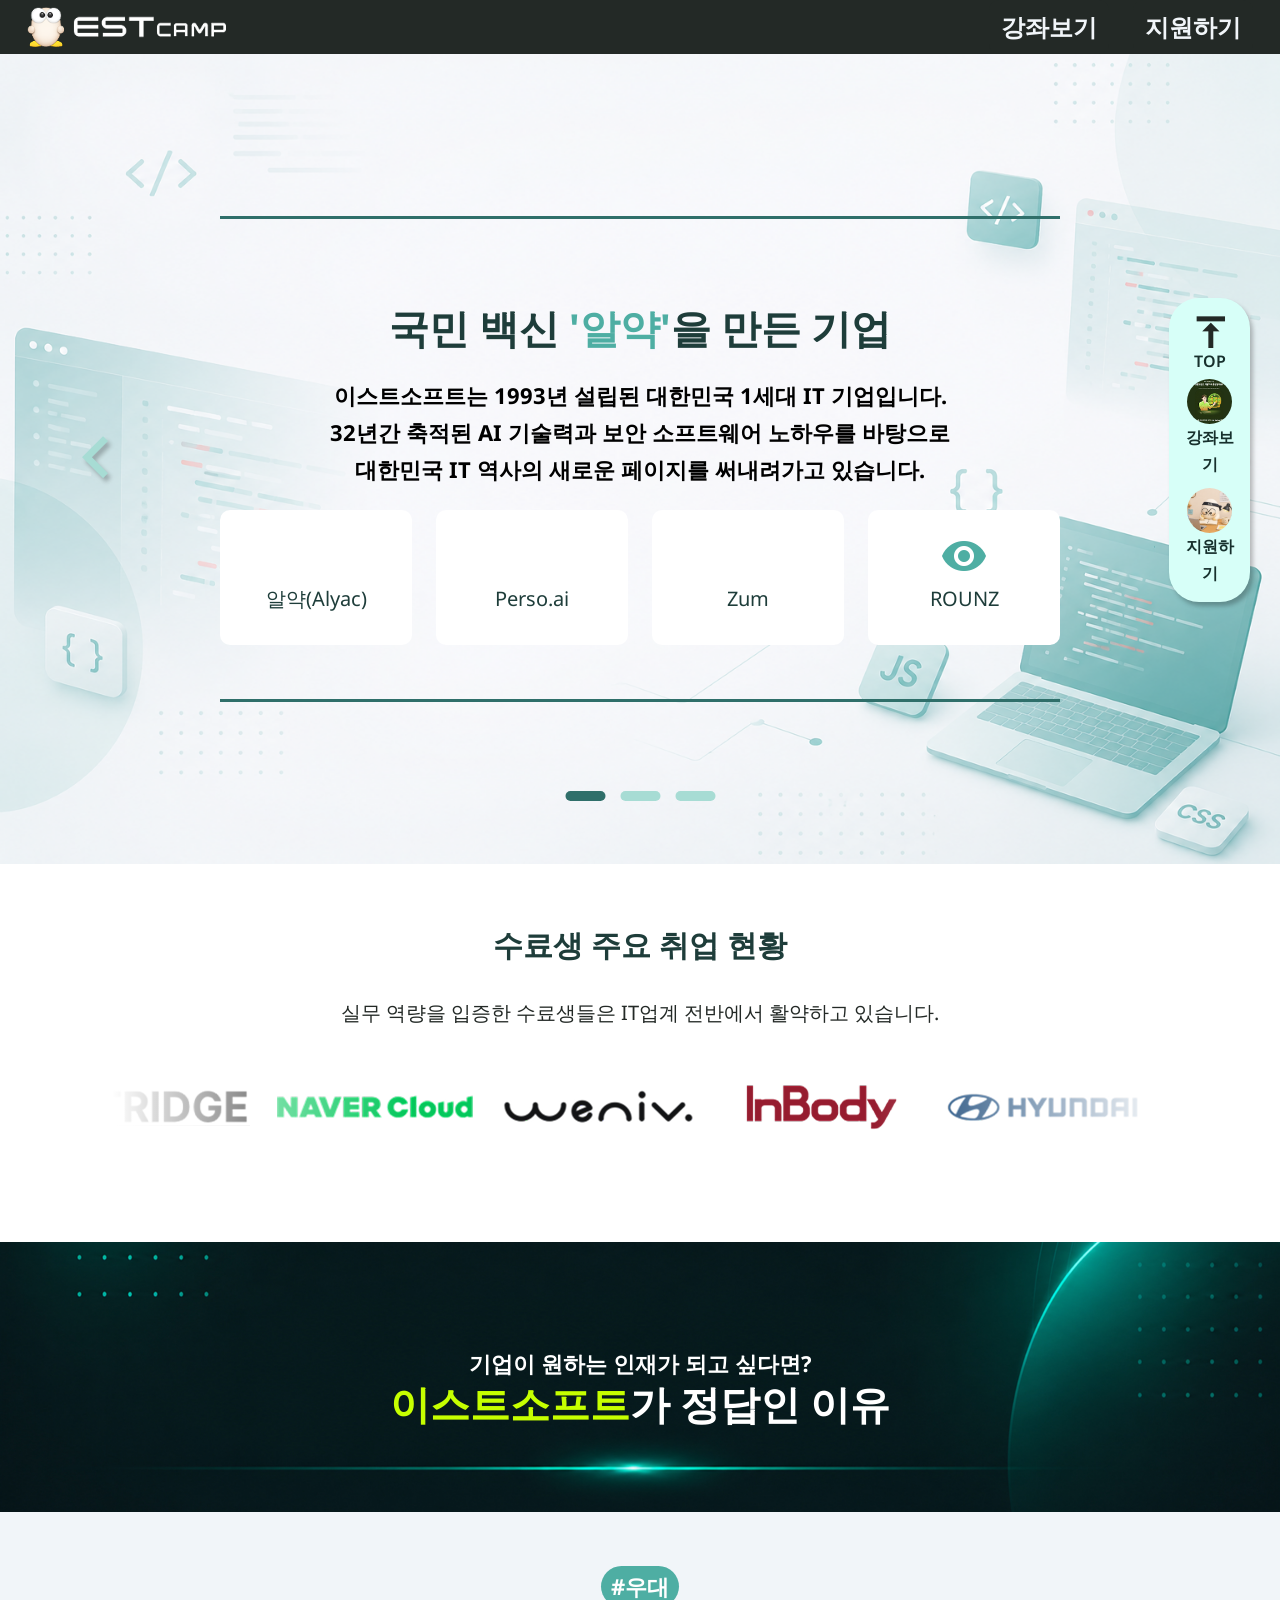
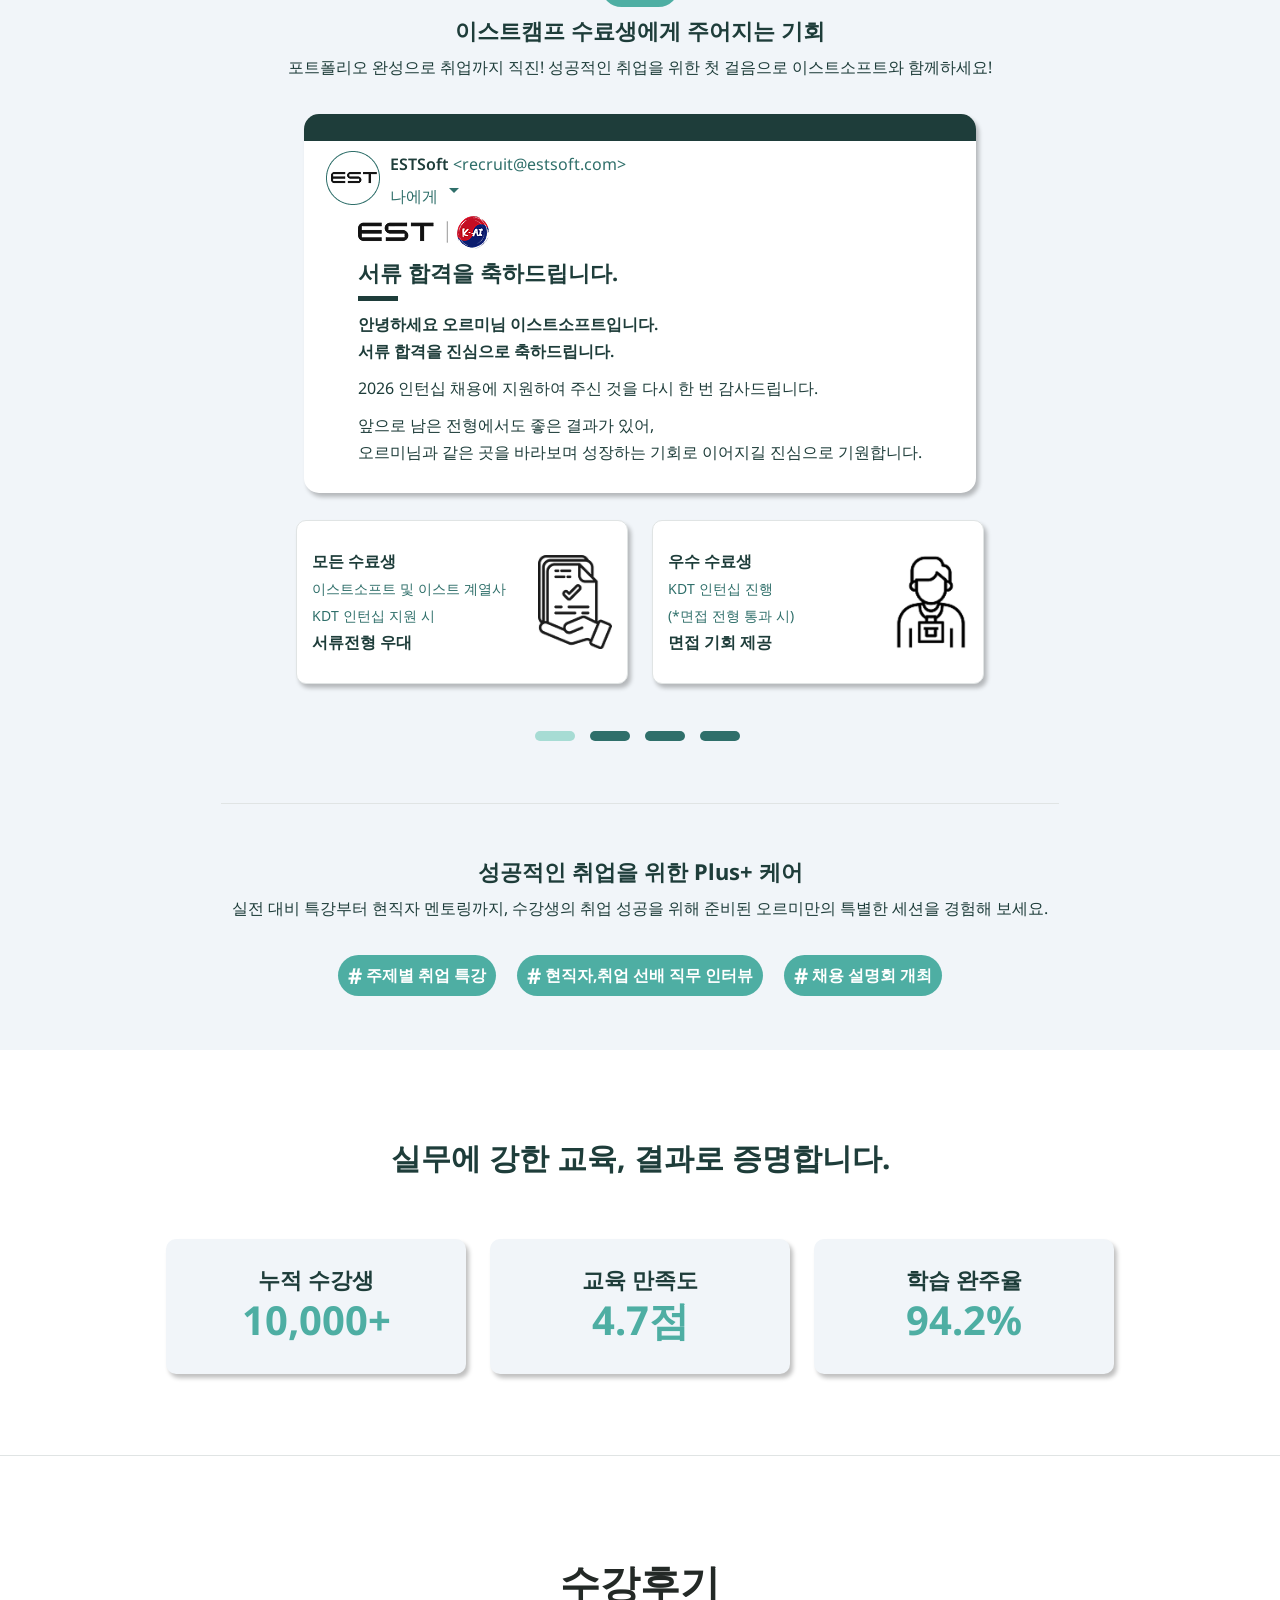
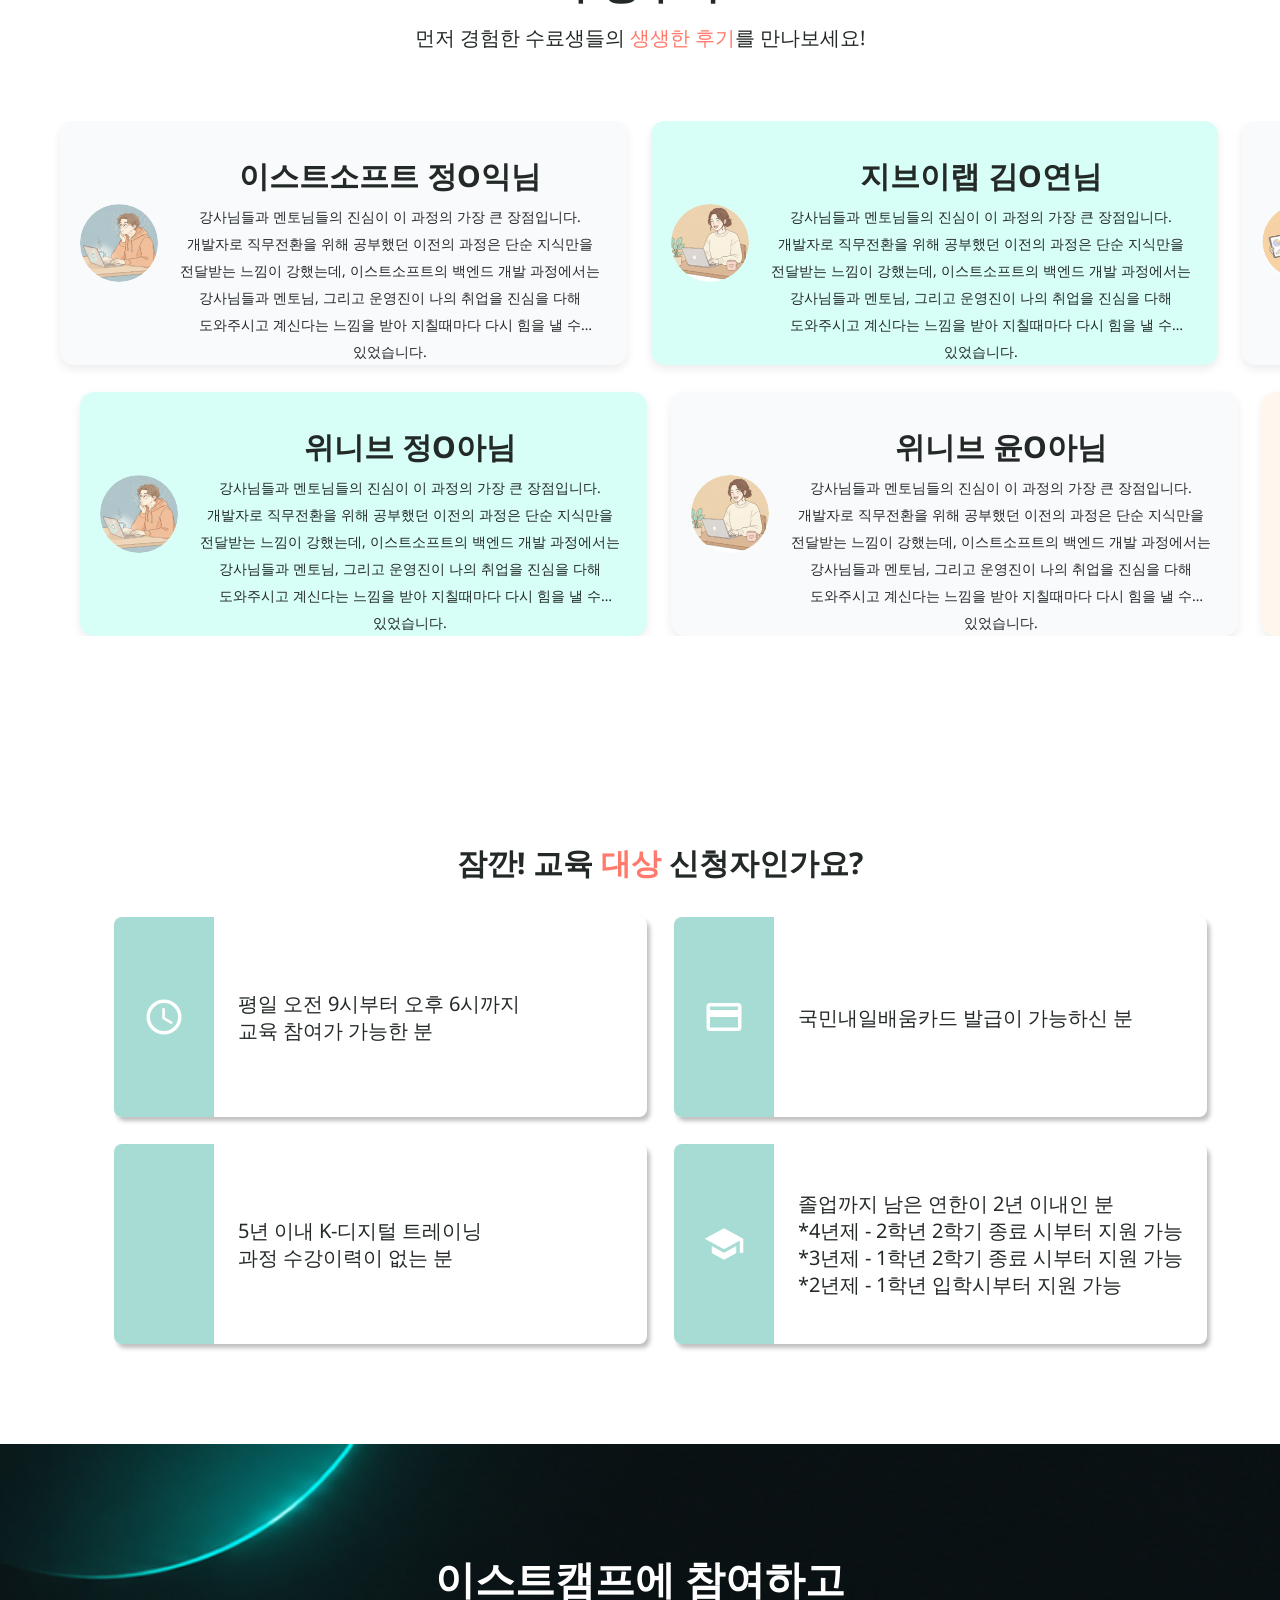
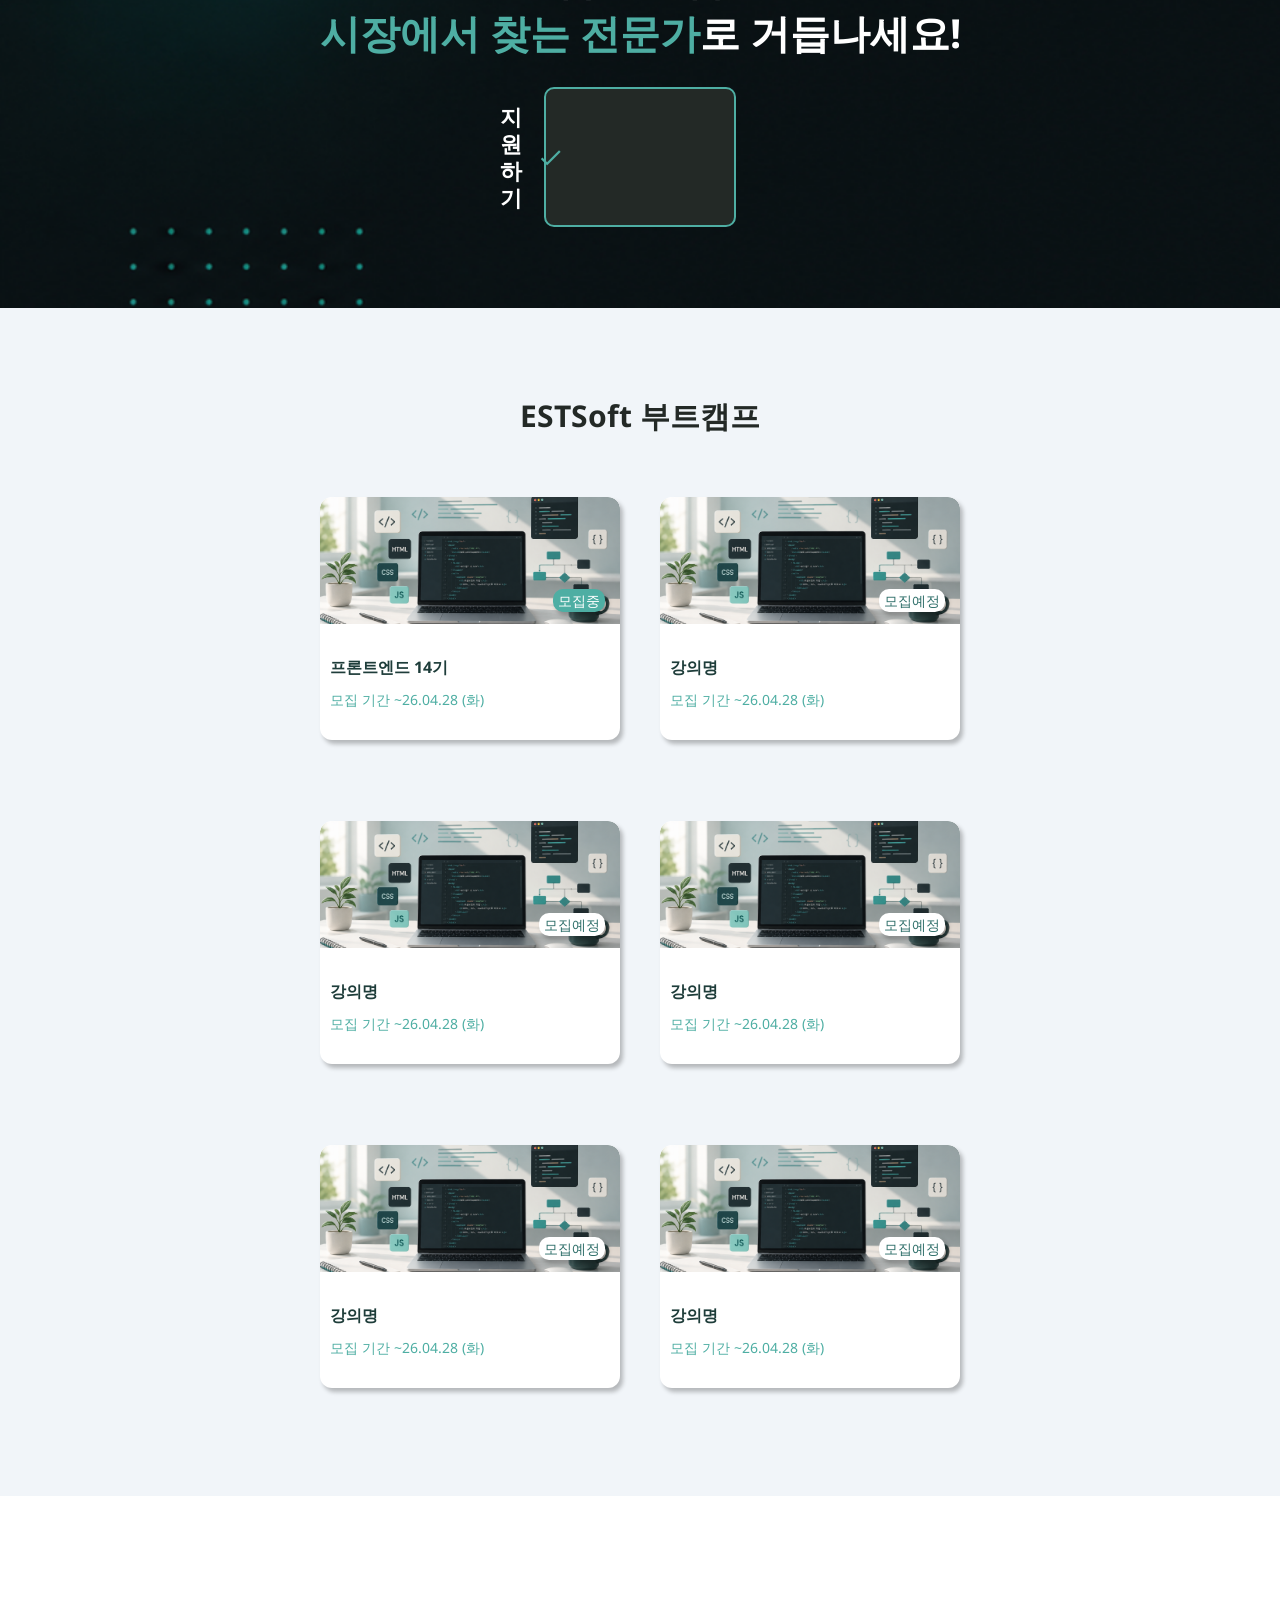
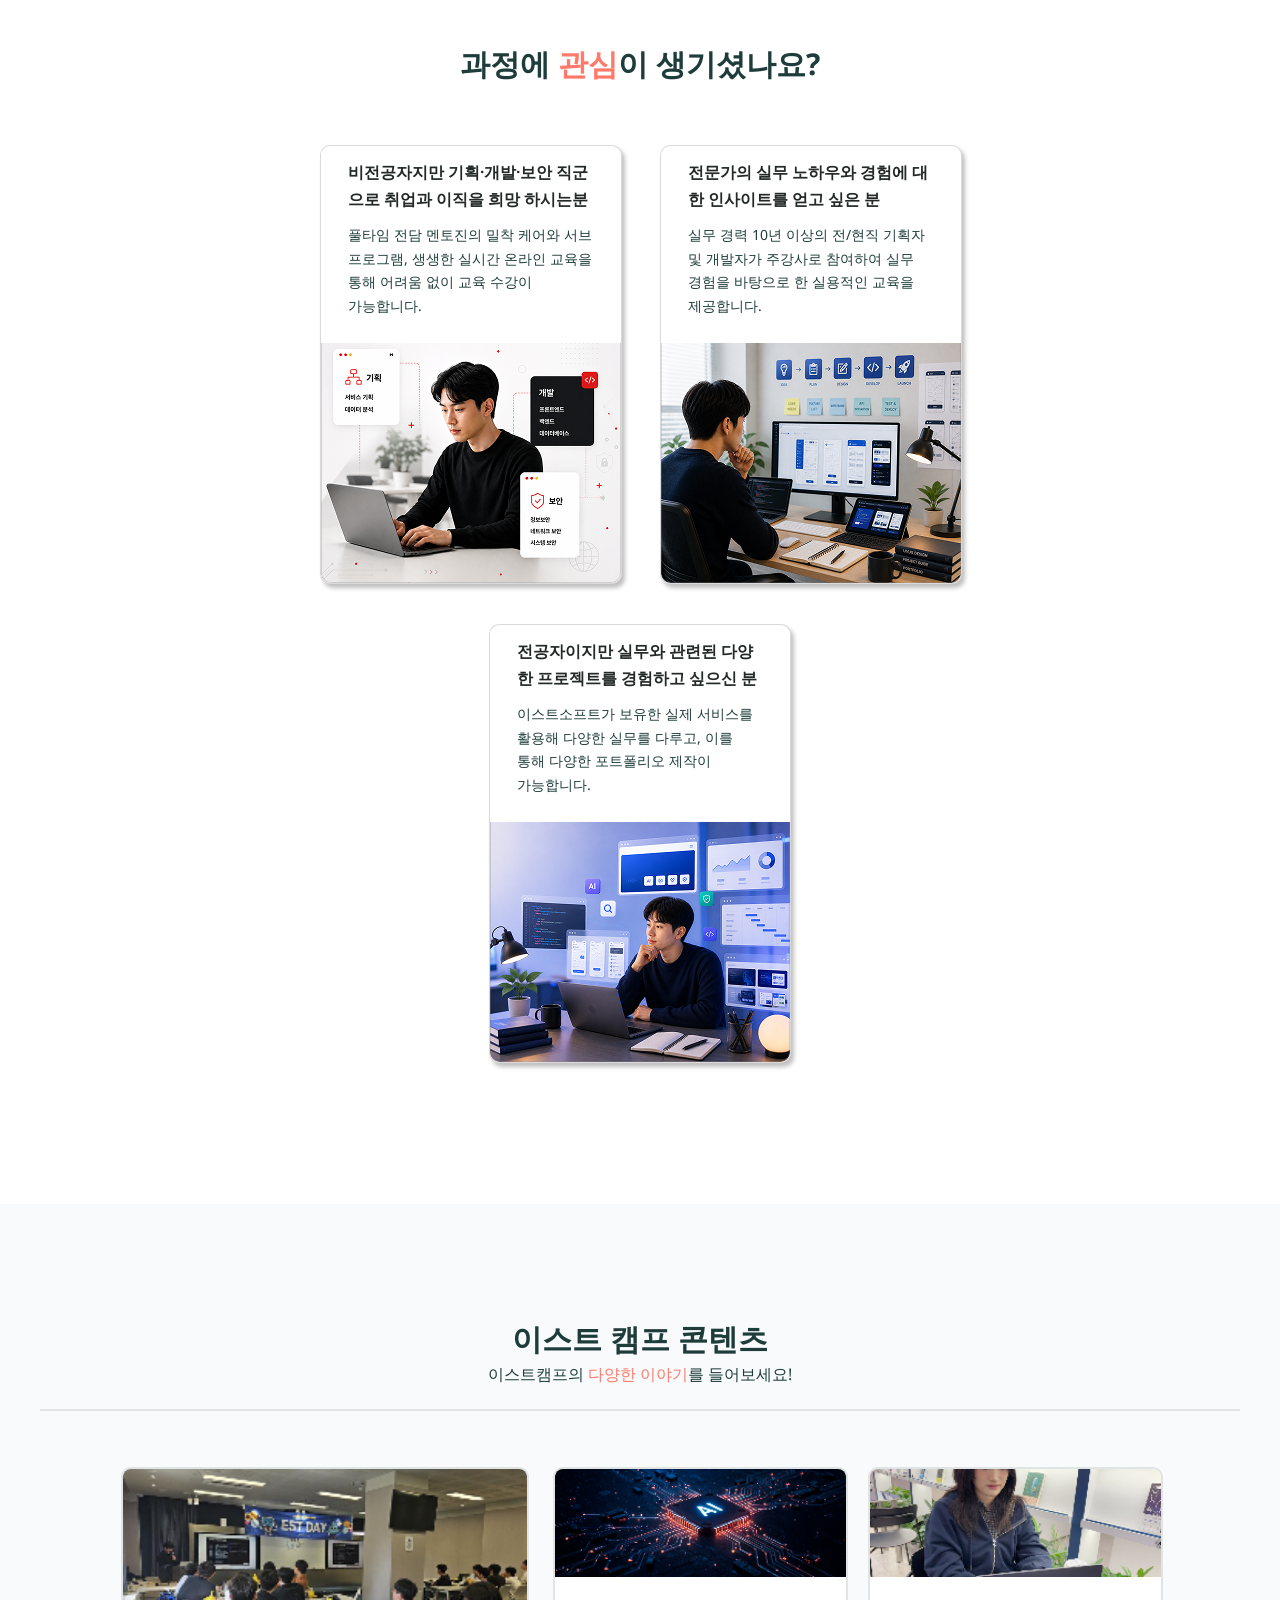
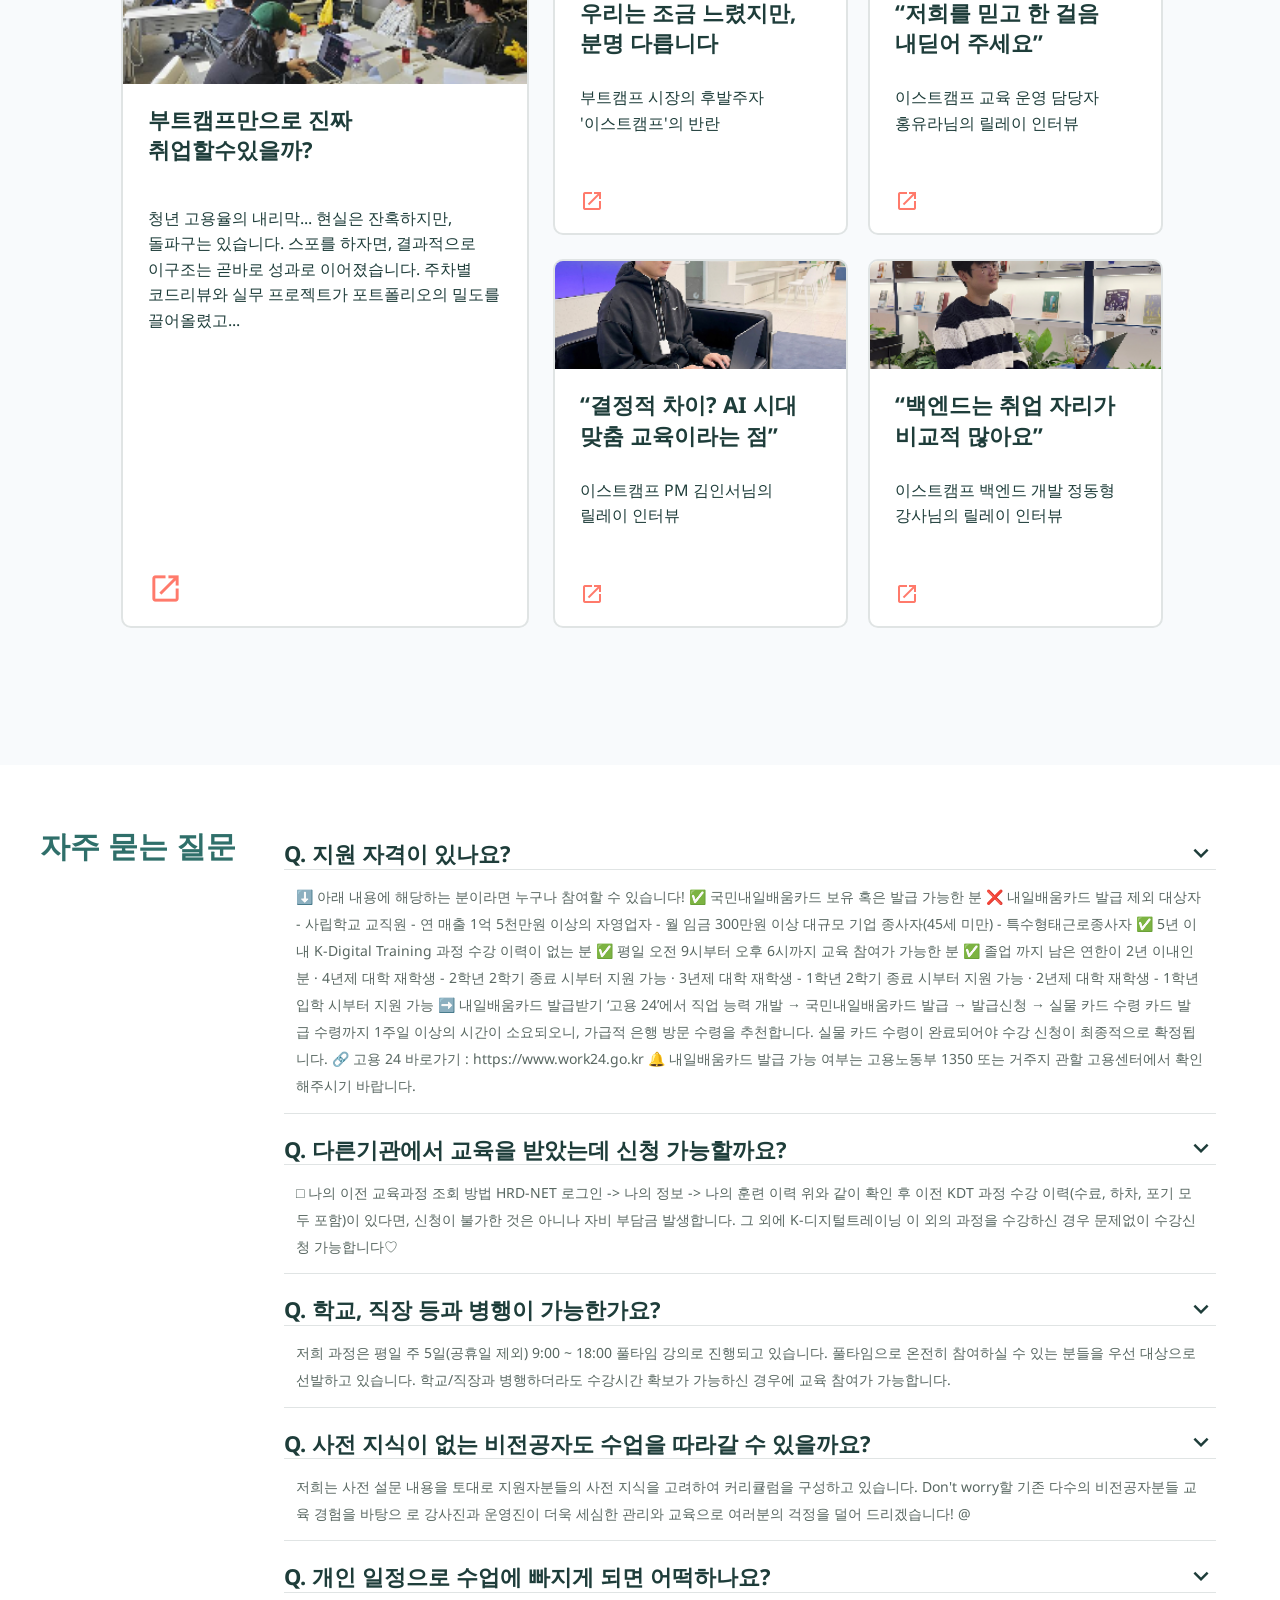
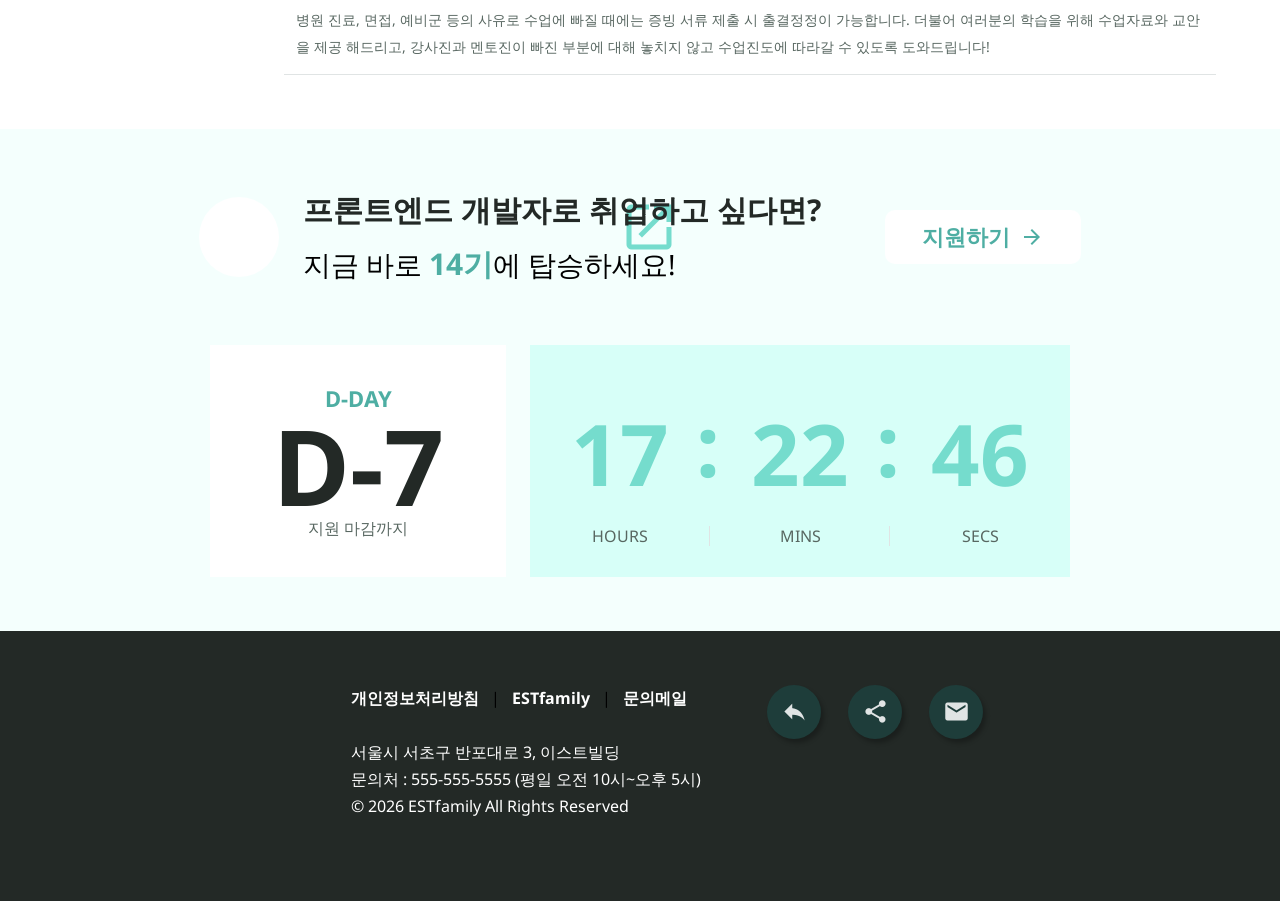
==== commit 14dbe34f: "pref: 제목 부분 태그 p->h2 변경" ====
--- a/index.html
+++ b/index.html
@@ -684,7 +684,7 @@
 
       <section class="training-eligibility d-flex flex-column align-items-center">
         <div class="training-container text-center">
-          <p class="heading-m">잠깐! 교육 <span>대상</span> 신청자인가요?</p>
+          <h2 class="heading-m">잠깐! 교육 <span>대상</span> 신청자인가요?</h2>
         </div>
 
         <div class="condition-cards">
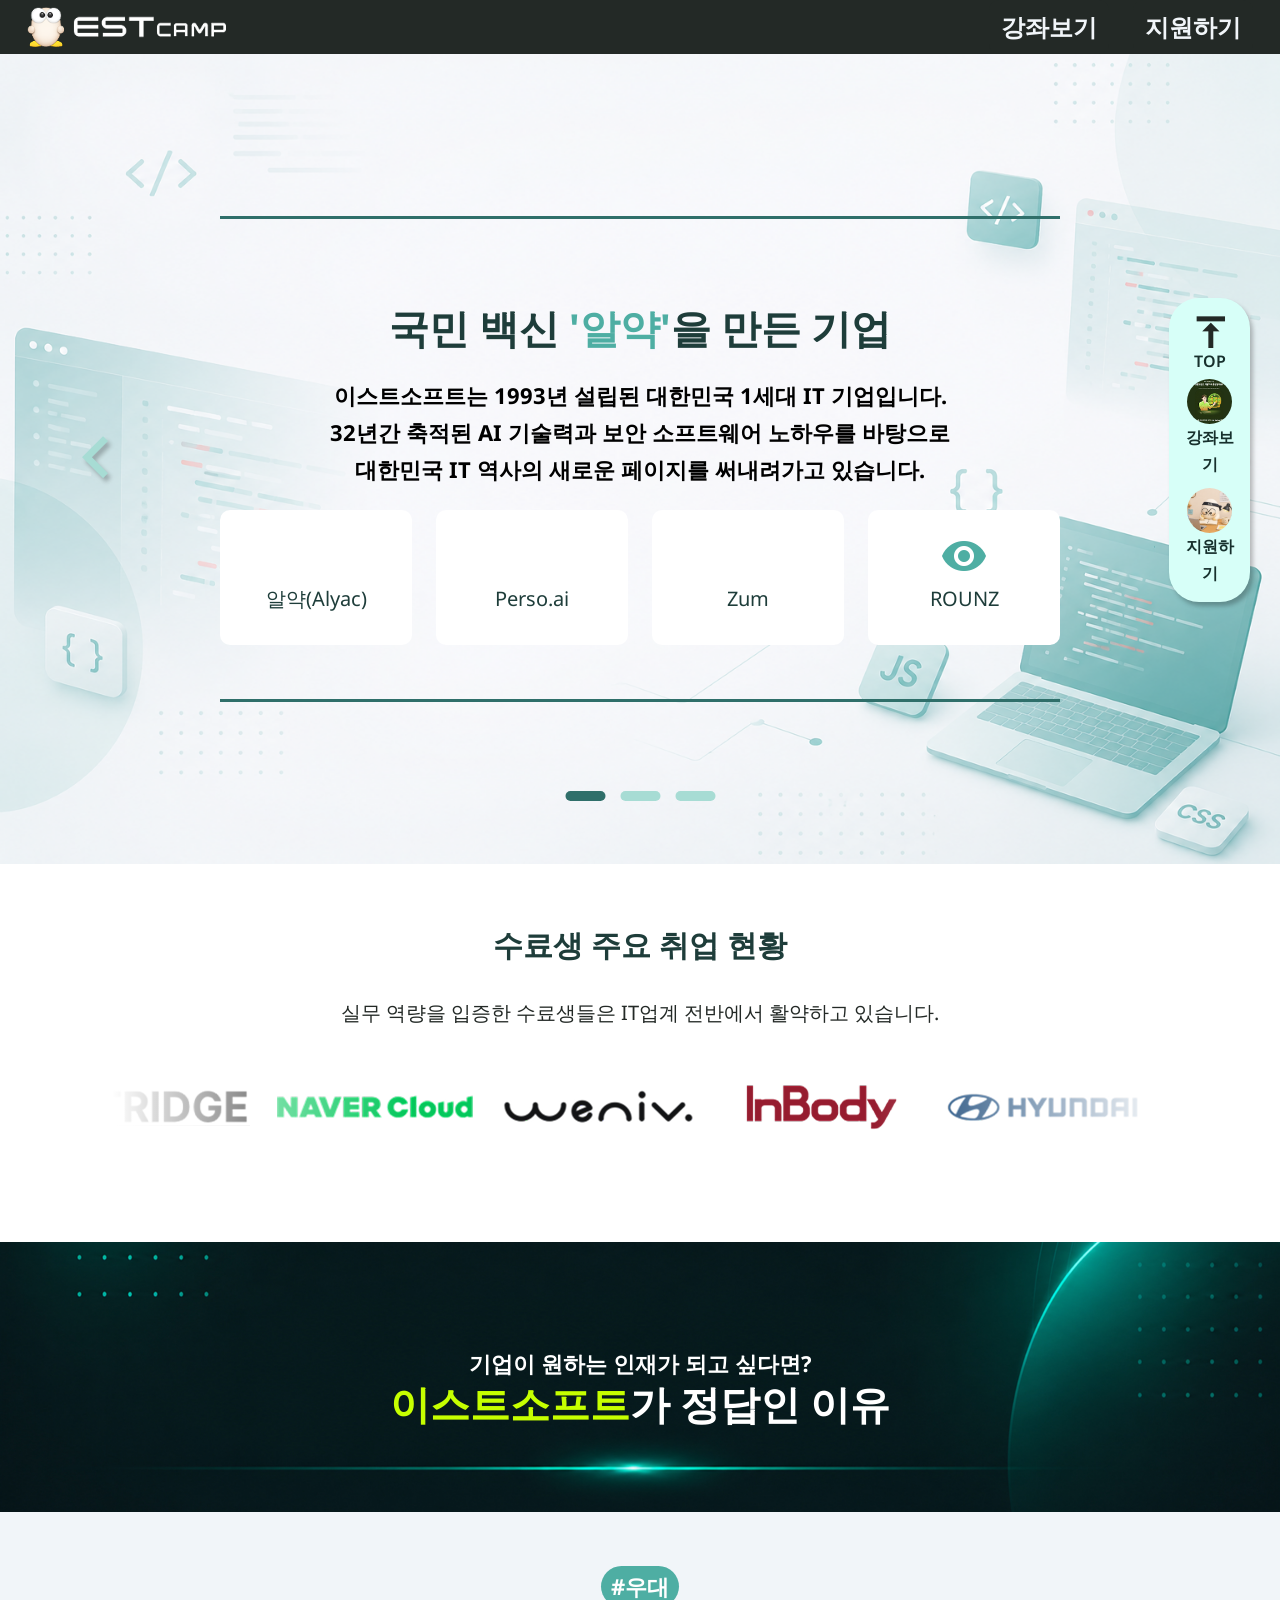
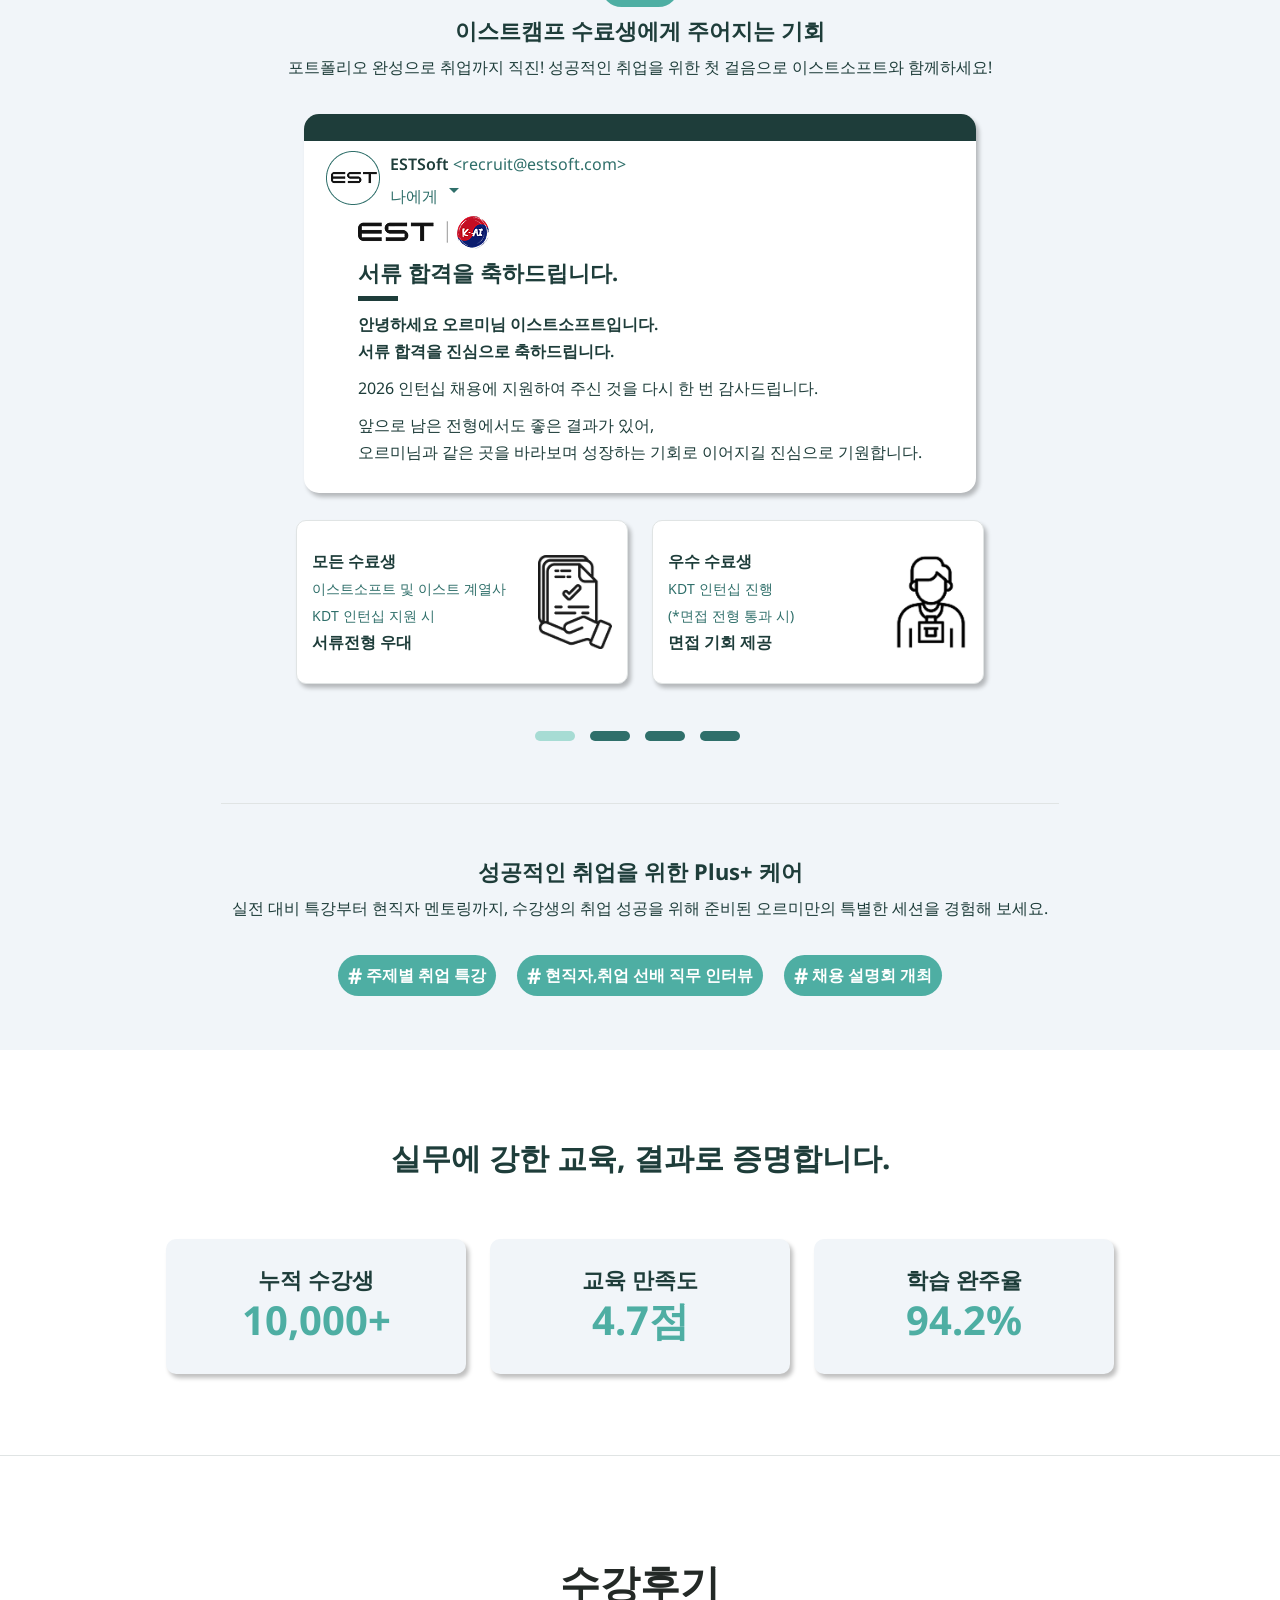
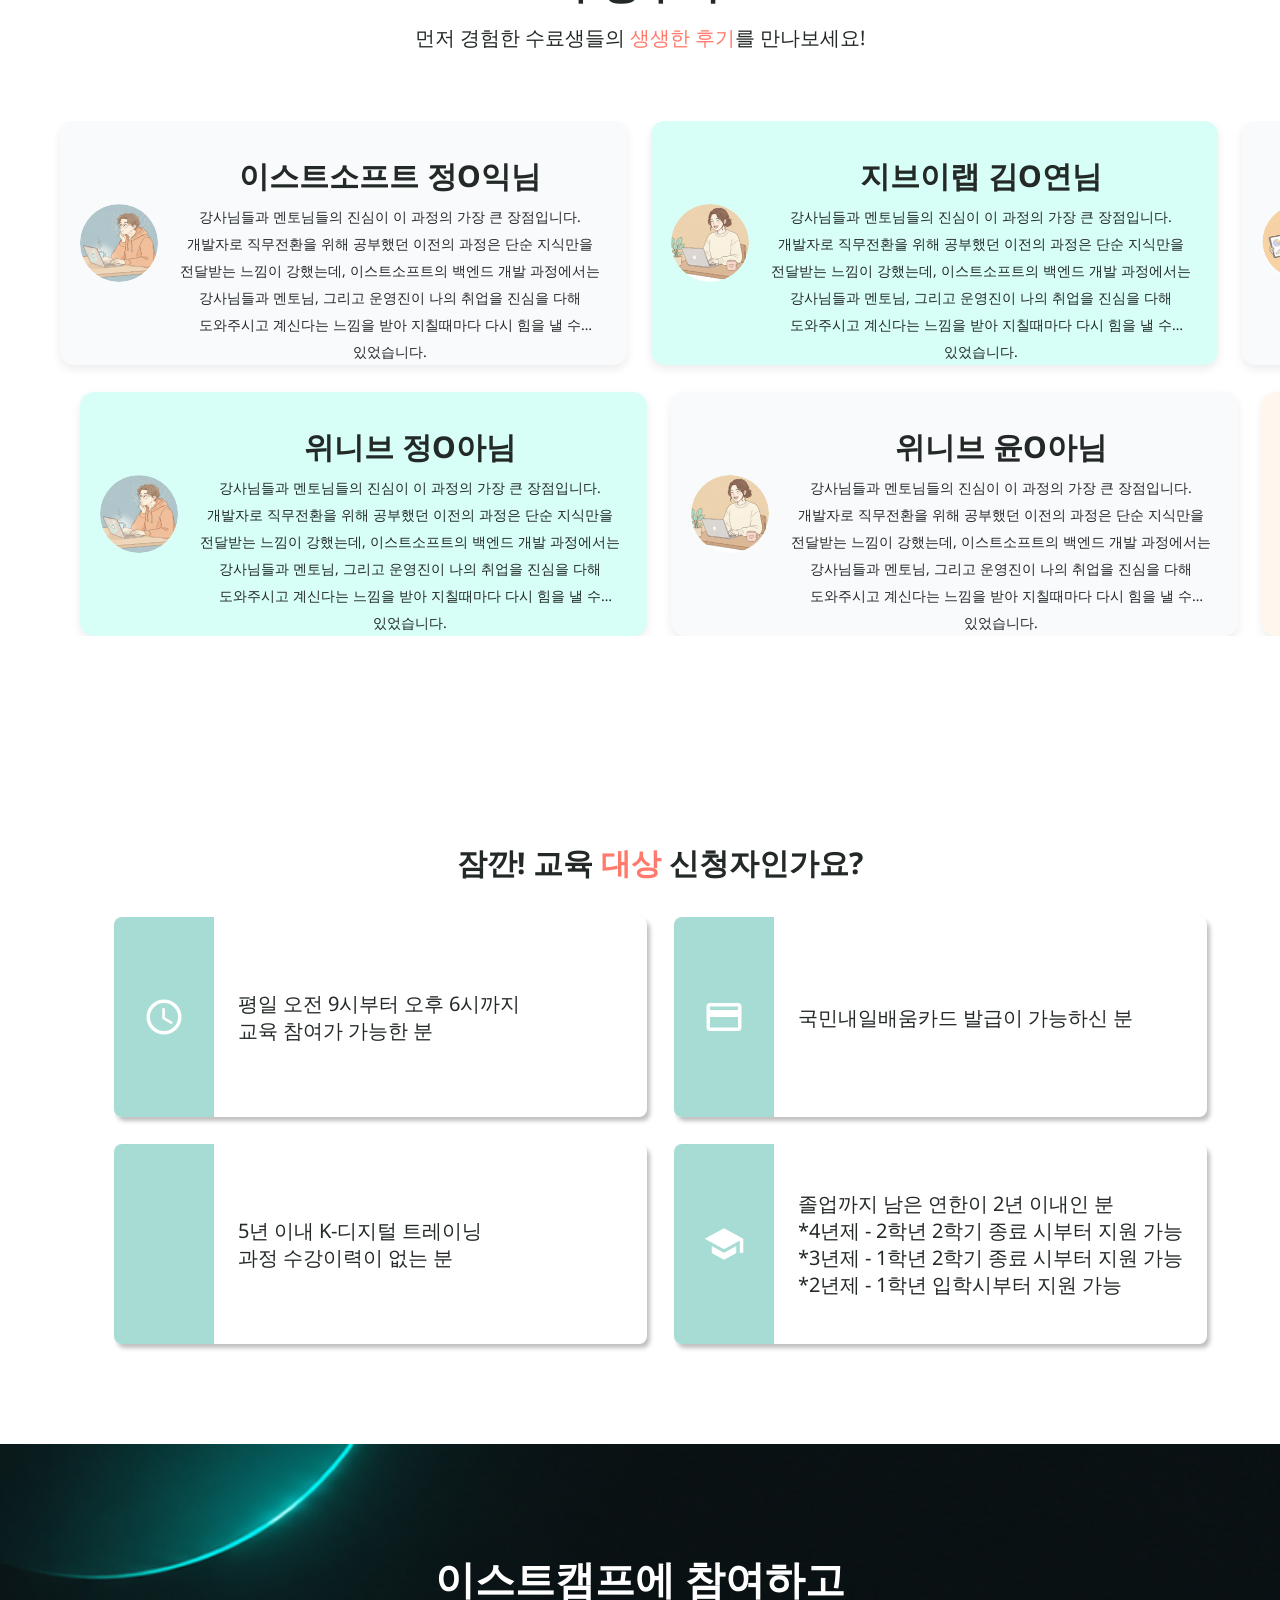
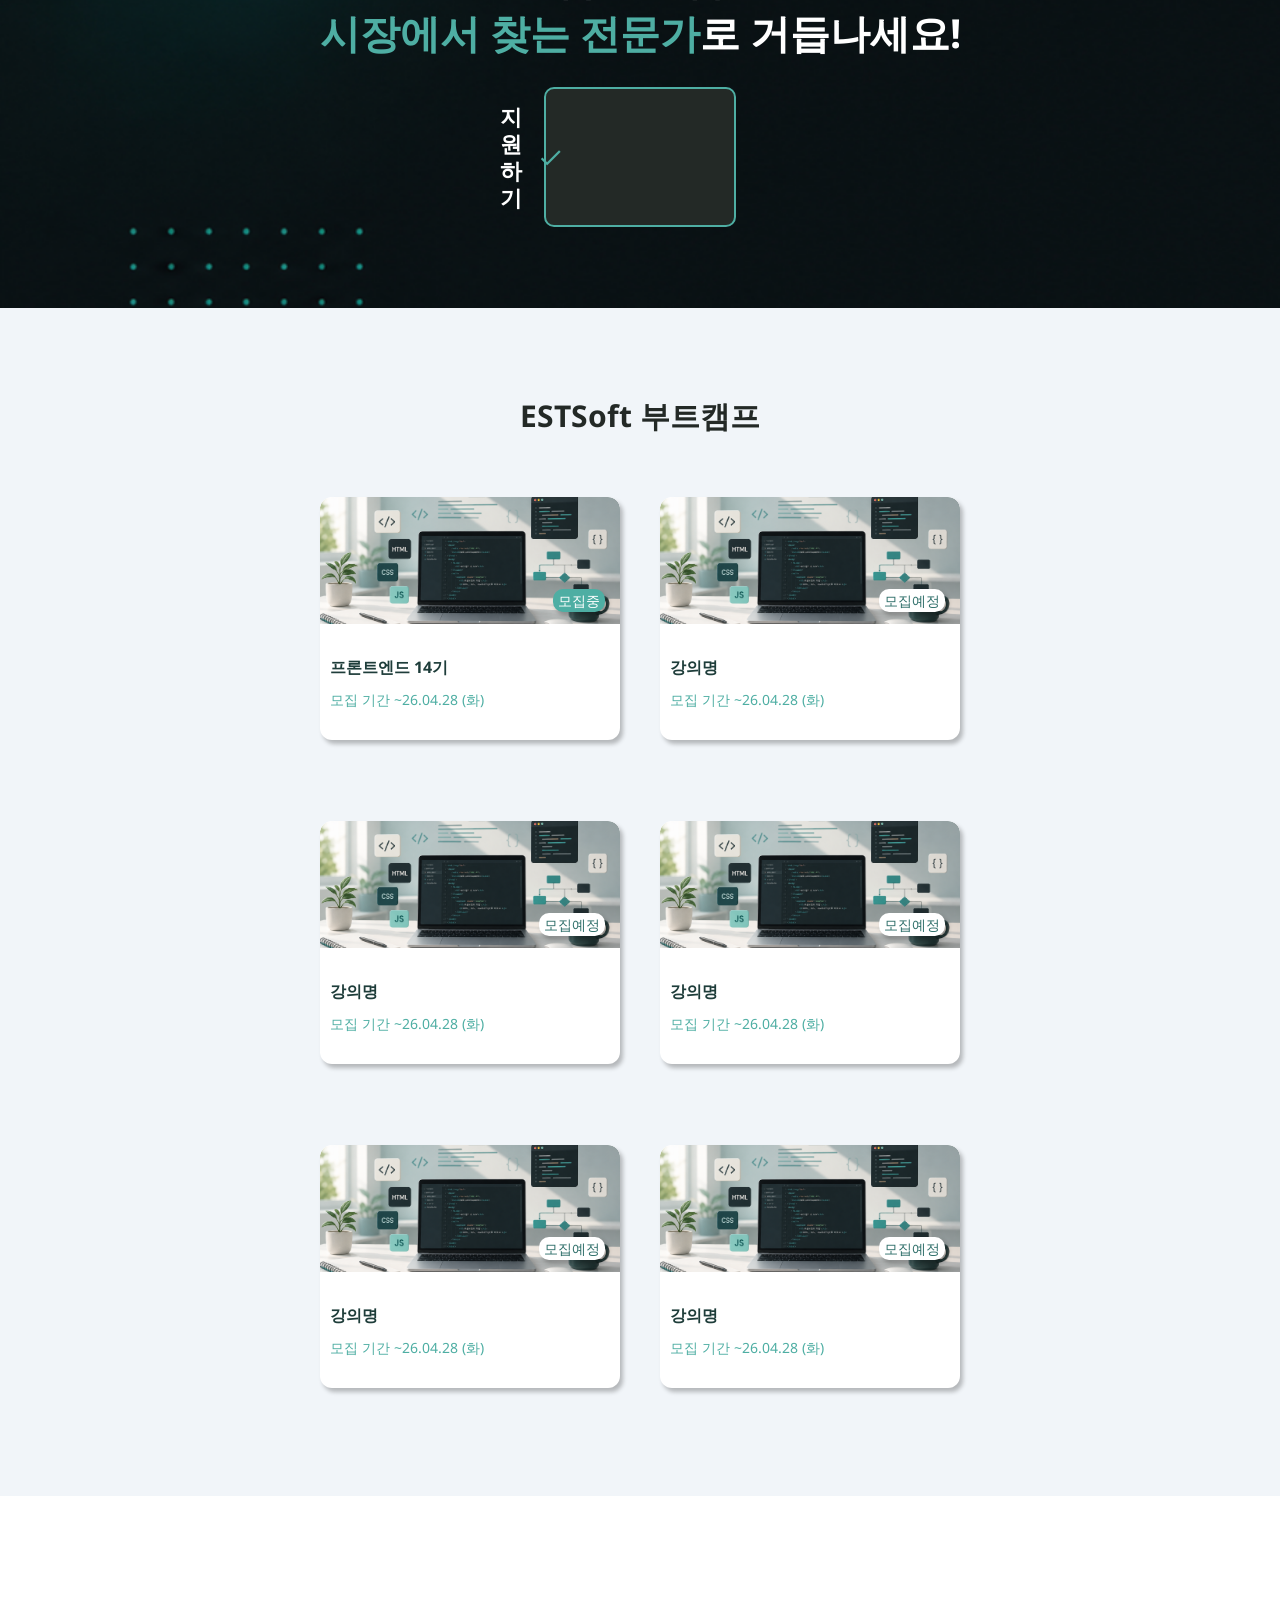
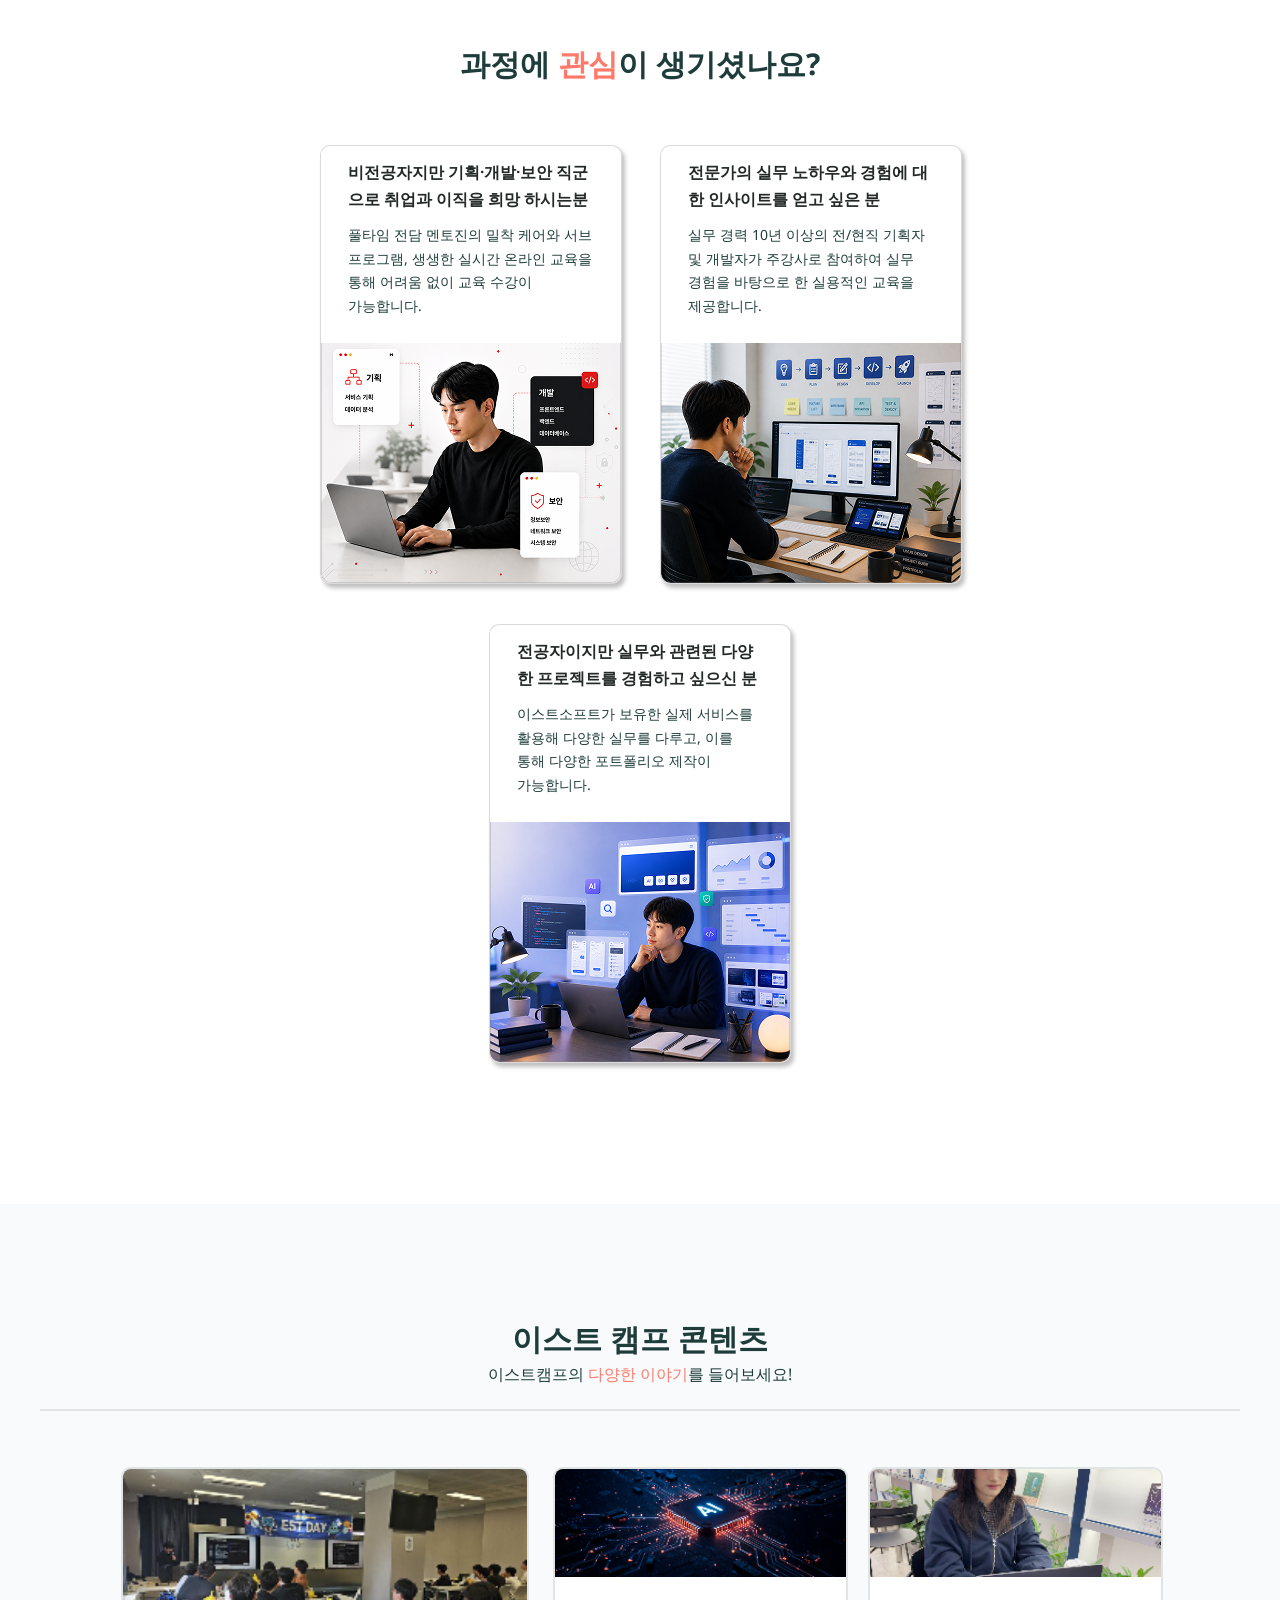
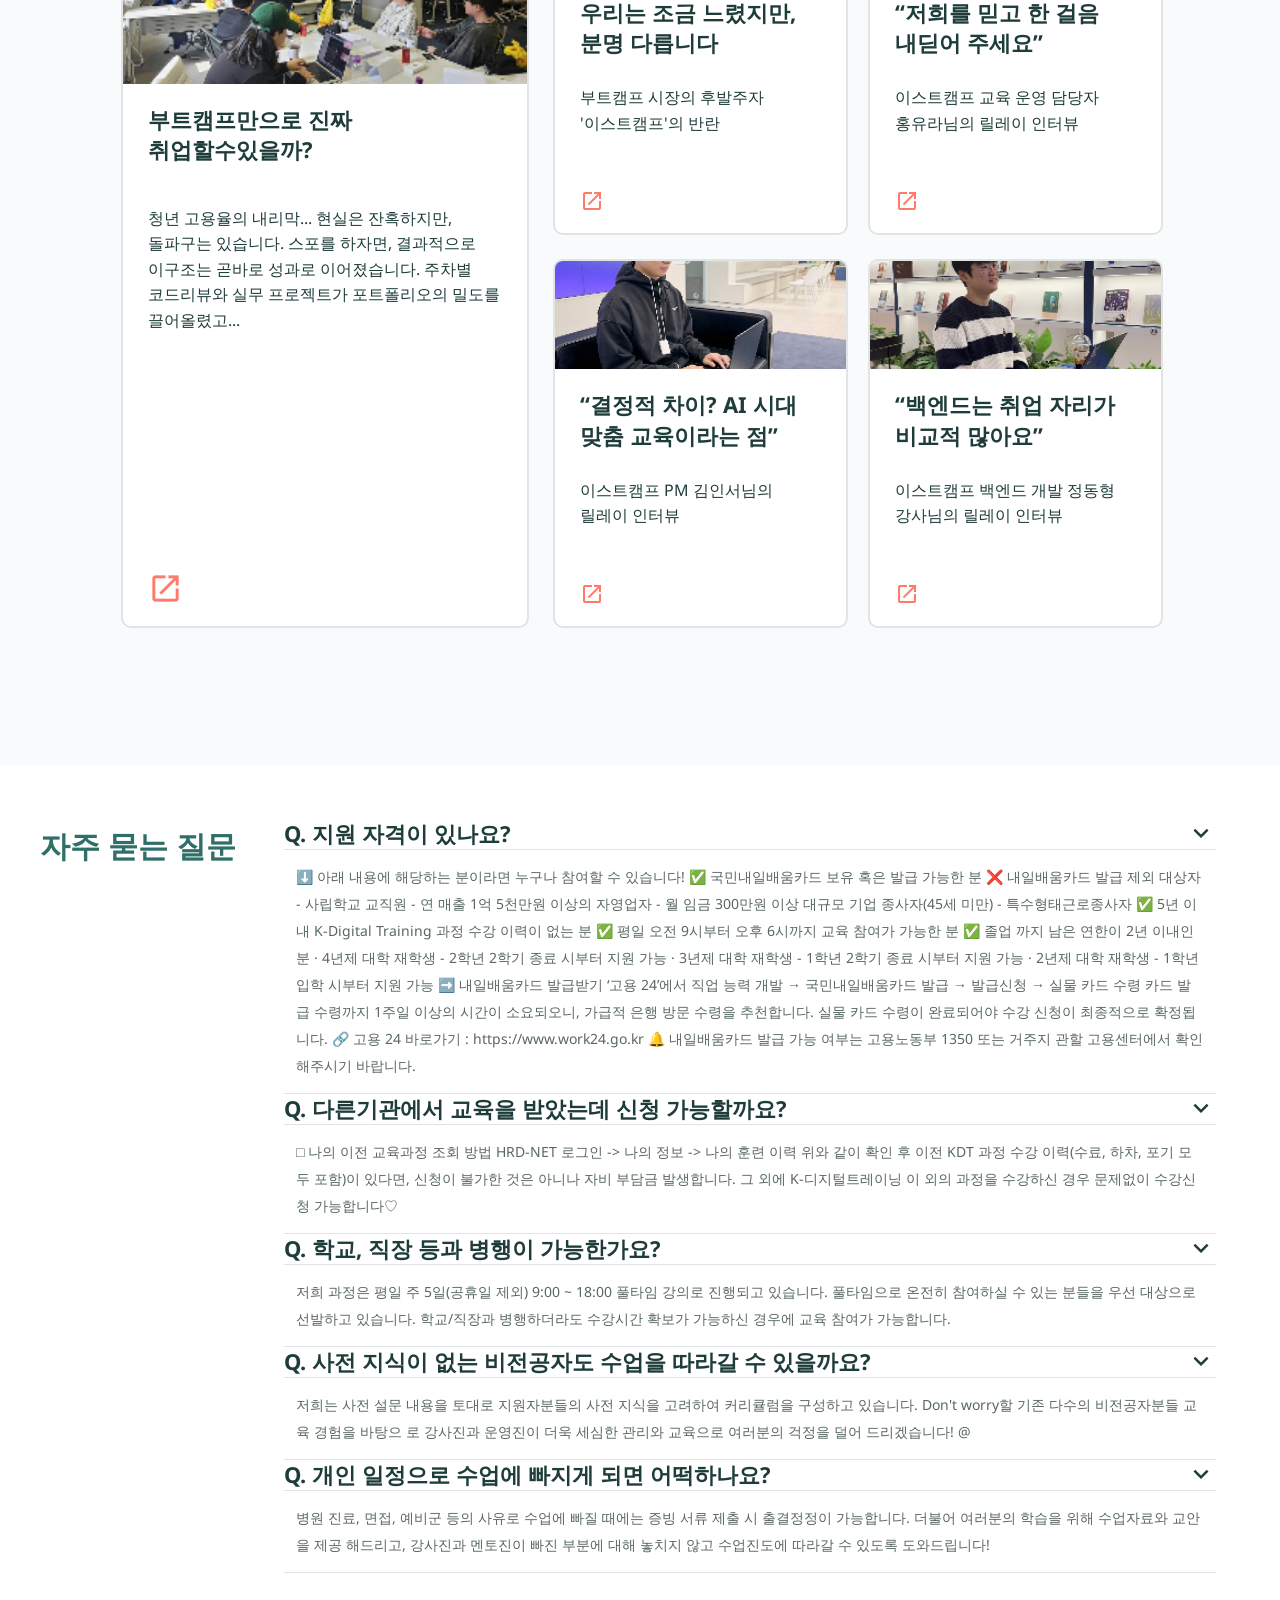
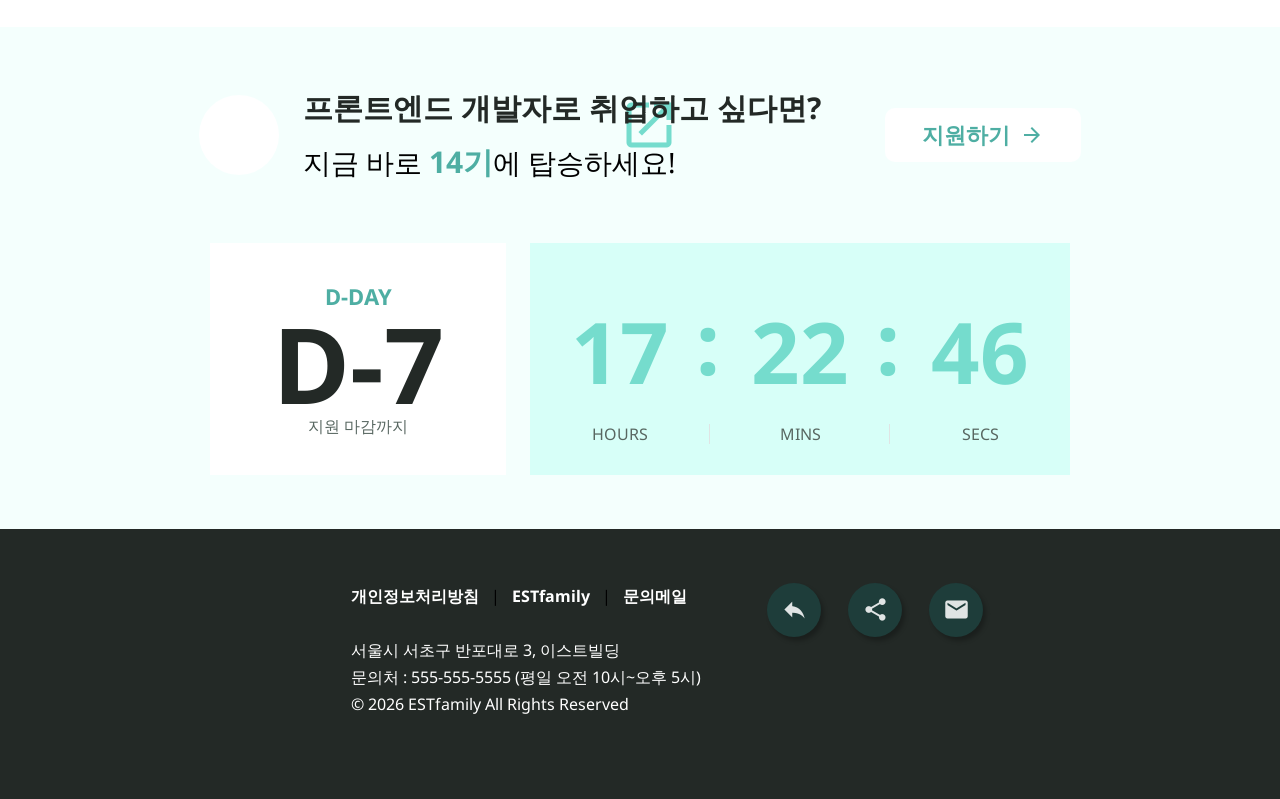
==== commit dbb2bf0f: "Merge pull request #112 from rozer4heros/feat-faq pref: 반응형 수정 및 클래스명 수정" ====
--- a/index.html
+++ b/index.html
@@ -963,8 +963,8 @@
           <h2 class="faq-header heading-m">자주 묻는 질문</h2>
 
           <div class="accordion">
-            <input type="checkbox ir" id="question01" />
-            <label for="questions01" class="heading-s d-flex align-items-center justify-content-between"
+            <input type="checkbox" id="question01" class="check ir" />
+            <label for="question01" class="heading-s d-flex align-items-center justify-content-between"
               >Q. 지원 자격이 있나요?<em class="material-icons">keyboard_arrow_down</em></label
             >
             <div>
@@ -981,8 +981,8 @@
                 고용노동부 1350 또는 거주지 관할 고용센터에서 확인해주시기 바랍니다.
               </p>
             </div>
-            <input type="checkbox ir" id="question02" />
-            <label for="questions02" class="heading-s d-flex align-items-center justify-content-between"
+            <input type="checkbox ir" id="question02" class="check ir" />
+            <label for="question02" class="heading-s d-flex align-items-center justify-content-between"
               >Q. 다른기관에서 교육을 받았는데 신청 가능할까요?<em class="material-icons"
                 >keyboard_arrow_down</em
               ></label
@@ -994,8 +994,8 @@
                 그 외에 K-디지털트레이닝 이 외의 과정을 수강하신 경우 문제없이 수강신청 가능합니다♡
               </p>
             </div>
-            <input type="checkbox ir" id="question03" />
-            <label for="questions03" class="heading-s d-flex align-items-center justify-content-between"
+            <input type="checkbox ir" id="question03" class="check ir" />
+            <label for="question03" class="heading-s d-flex align-items-center justify-content-between"
               >Q. 학교, 직장 등과 병행이 가능한가요?<em class="material-icons">keyboard_arrow_down</em></label
             >
             <div>
@@ -1005,8 +1005,8 @@
                 가능하신 경우에 교육 참여가 가능합니다.
               </p>
             </div>
-            <input type="checkbox ir" id="question04" />
-            <label for="questions04" class="heading-s d-flex align-items-center justify-content-between"
+            <input type="checkbox ir" id="question04" class="check ir" />
+            <label for="question04" class="heading-s d-flex align-items-center justify-content-between"
               >Q. 사전 지식이 없는 비전공자도 수업을 따라갈 수 있을까요?<em class="material-icons"
                 >keyboard_arrow_down</em
               ></label
@@ -1018,8 +1018,8 @@
                 여러분의 걱정을 덜어 드리겠습니다! @
               </p>
             </div>
-            <input type="checkbox ir" id="question05" />
-            <label for="questions05" class="heading-s d-flex align-items-center justify-content-between"
+            <input type="checkbox ir" id="question05" class="check ir" />
+            <label for="question05" class="heading-s d-flex align-items-center justify-content-between"
               >Q. 개인 일정으로 수업에 빠지게 되면 어떡하나요?<em class="material-icons">keyboard_arrow_down</em></label
             >
             <div>
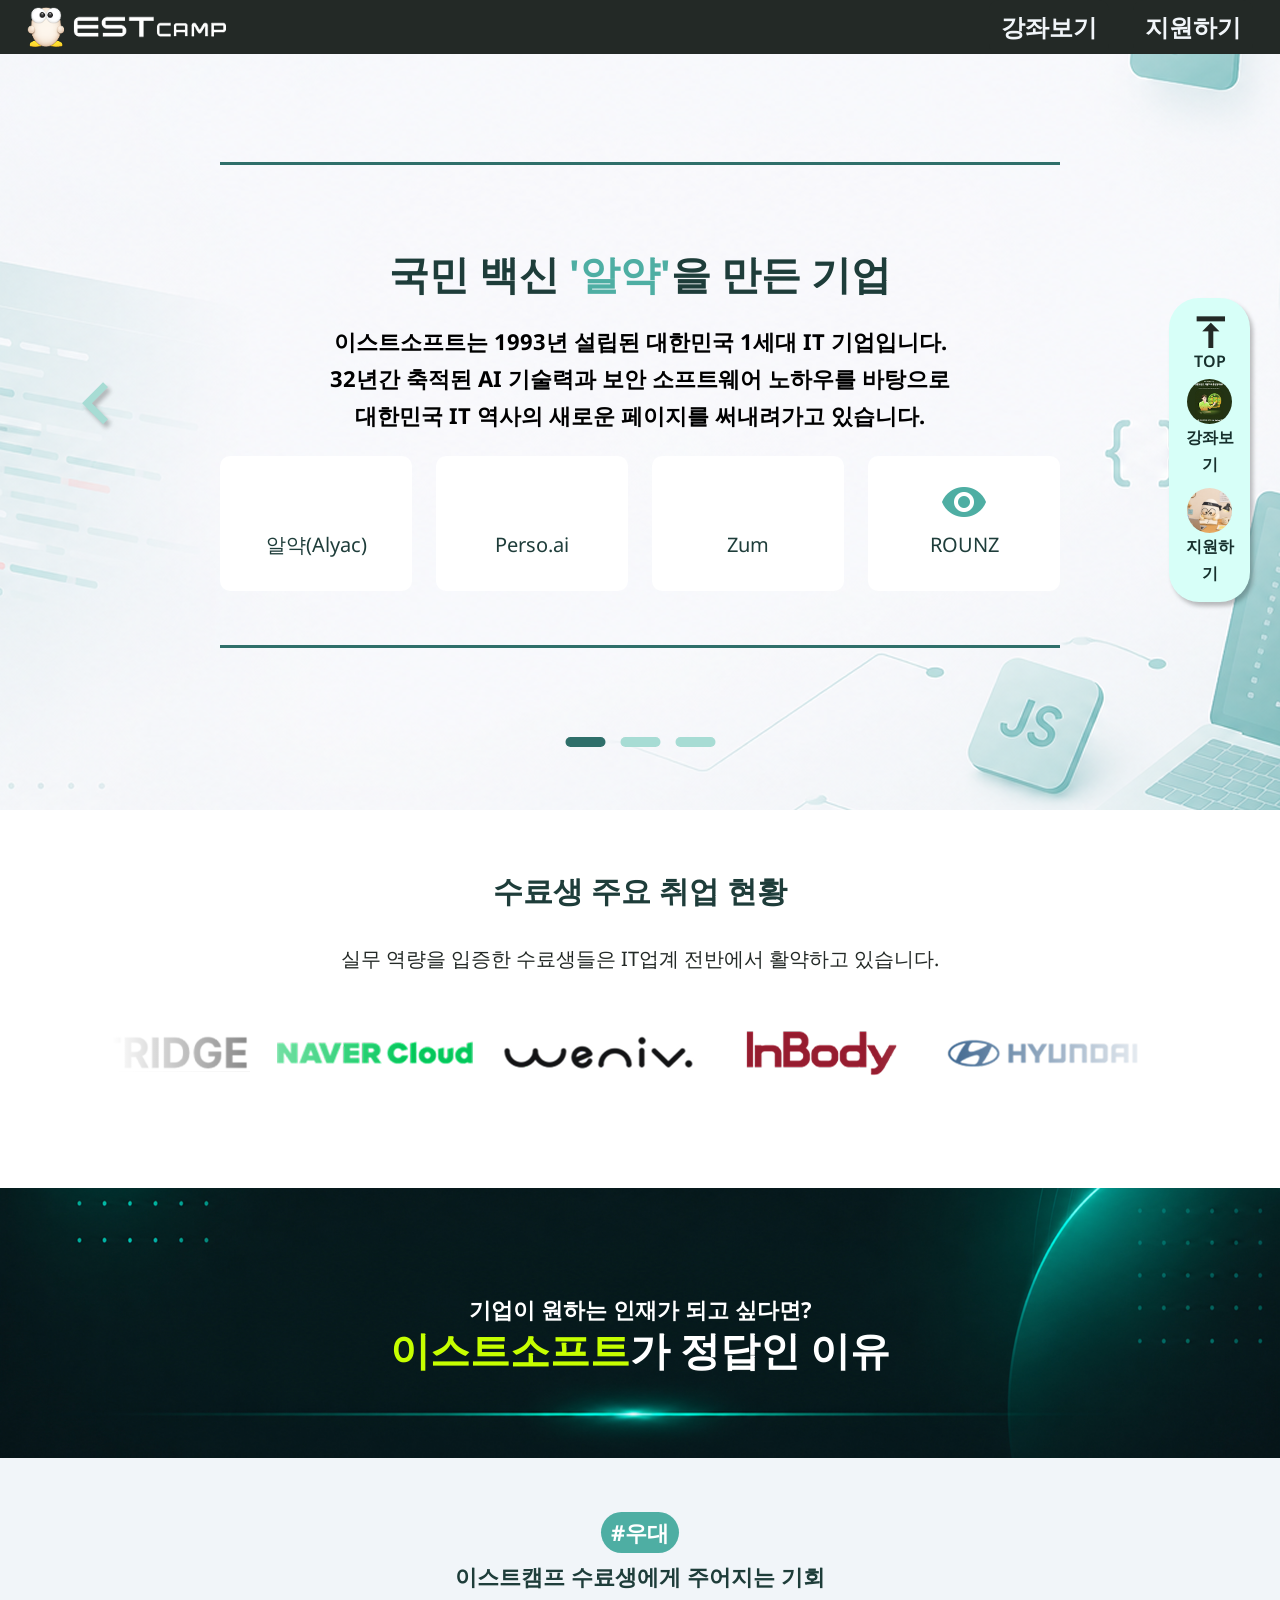
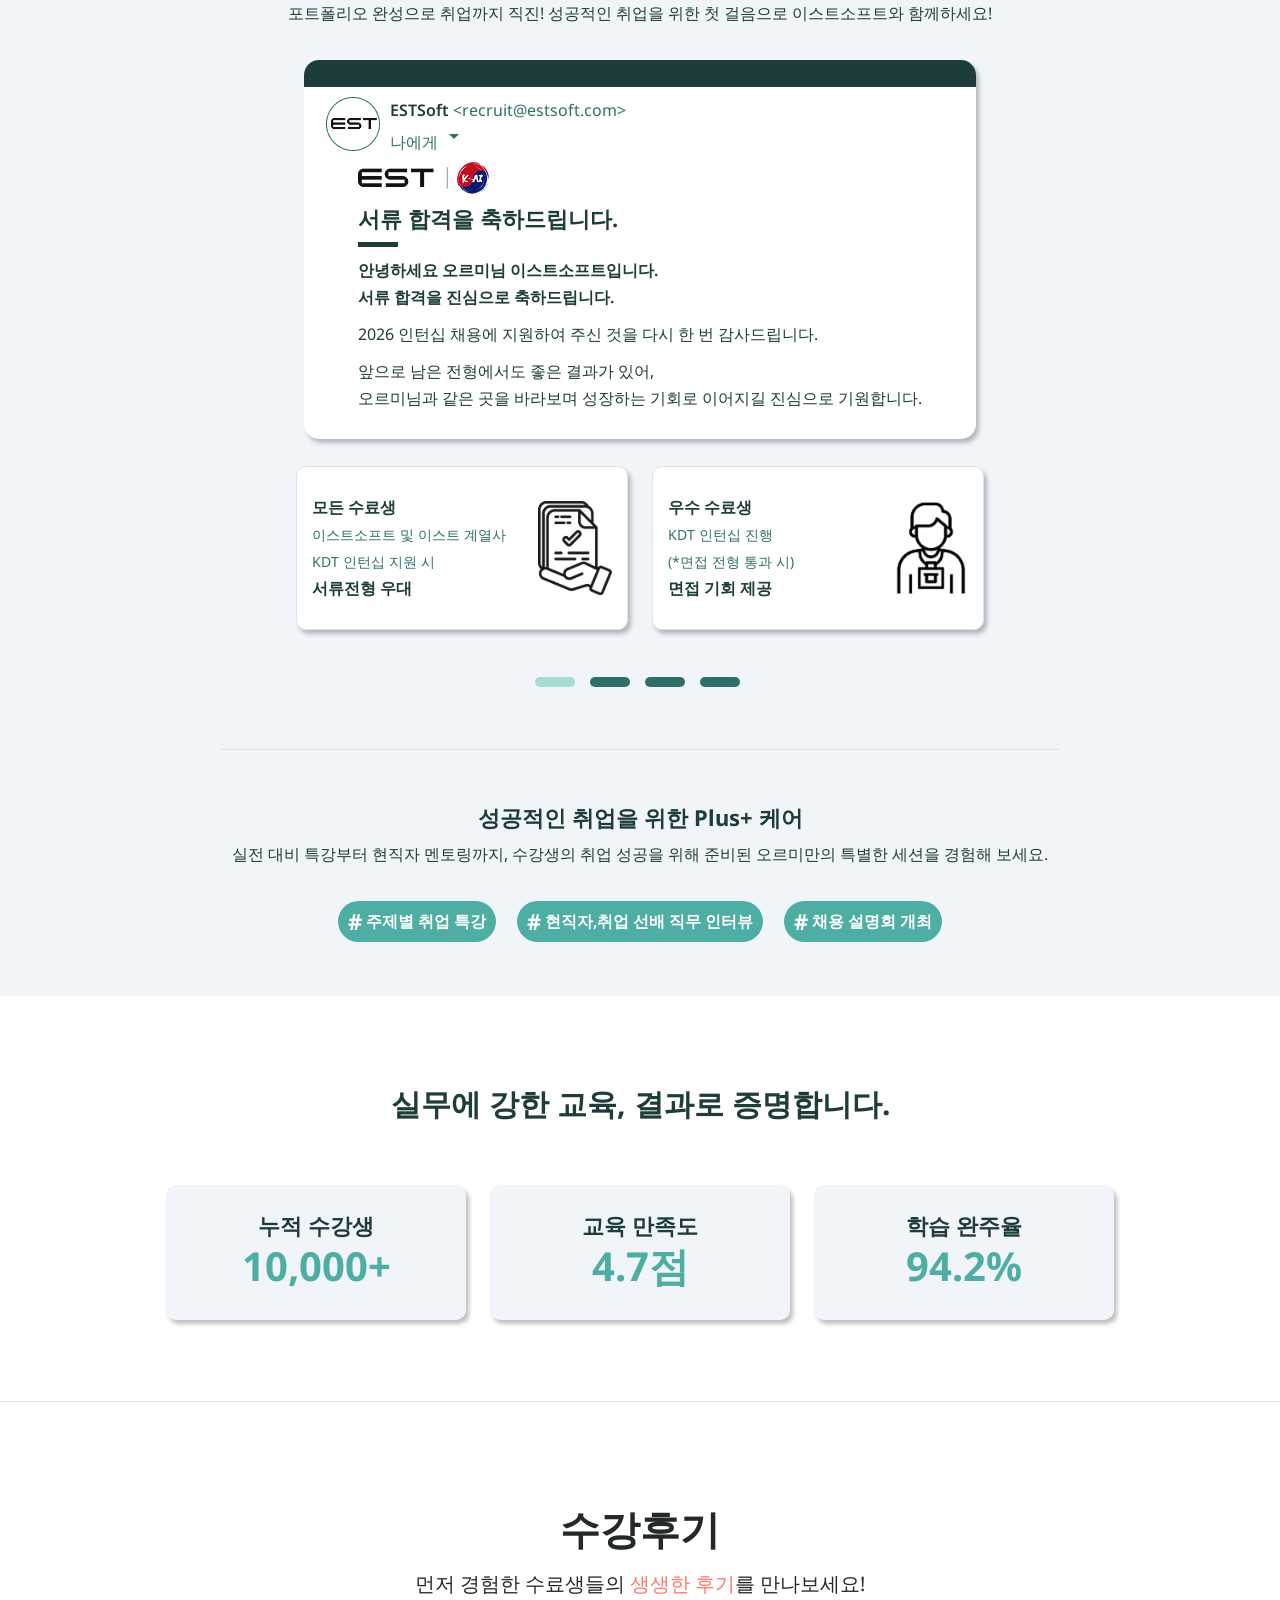
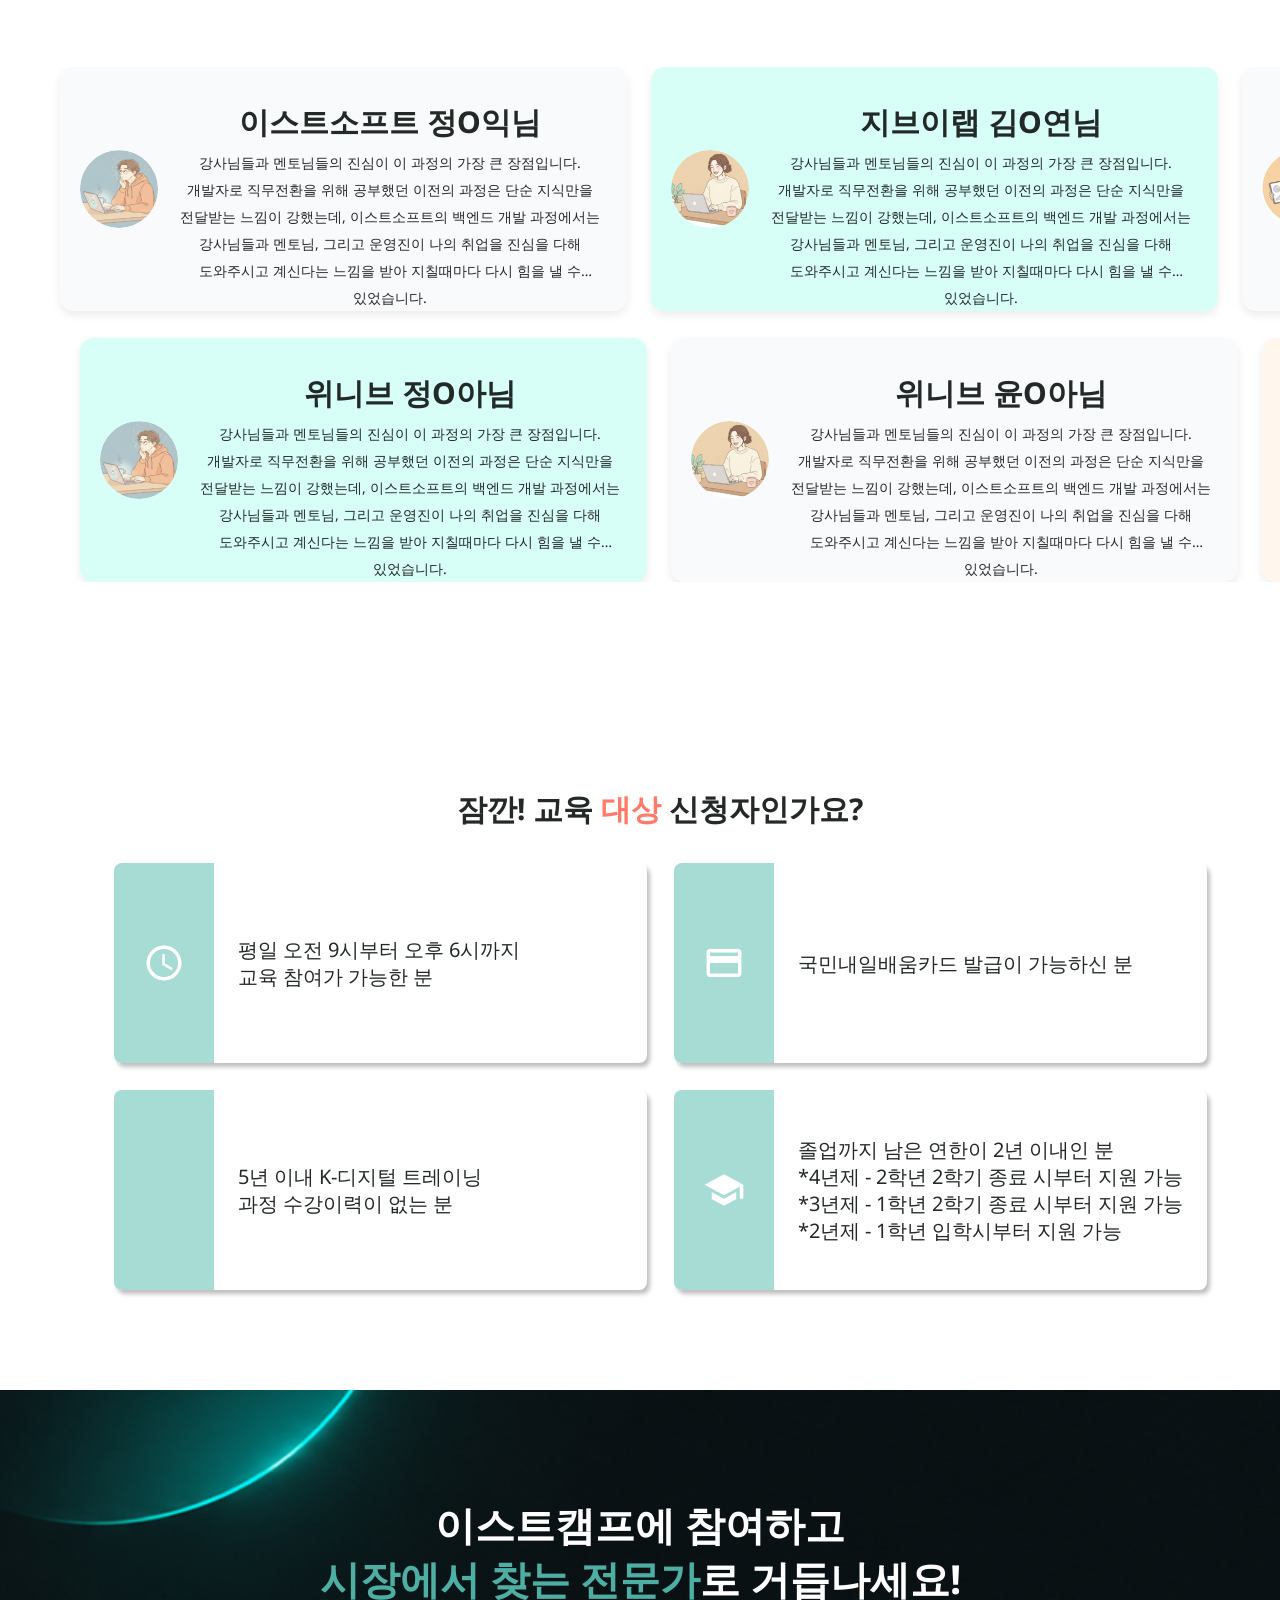
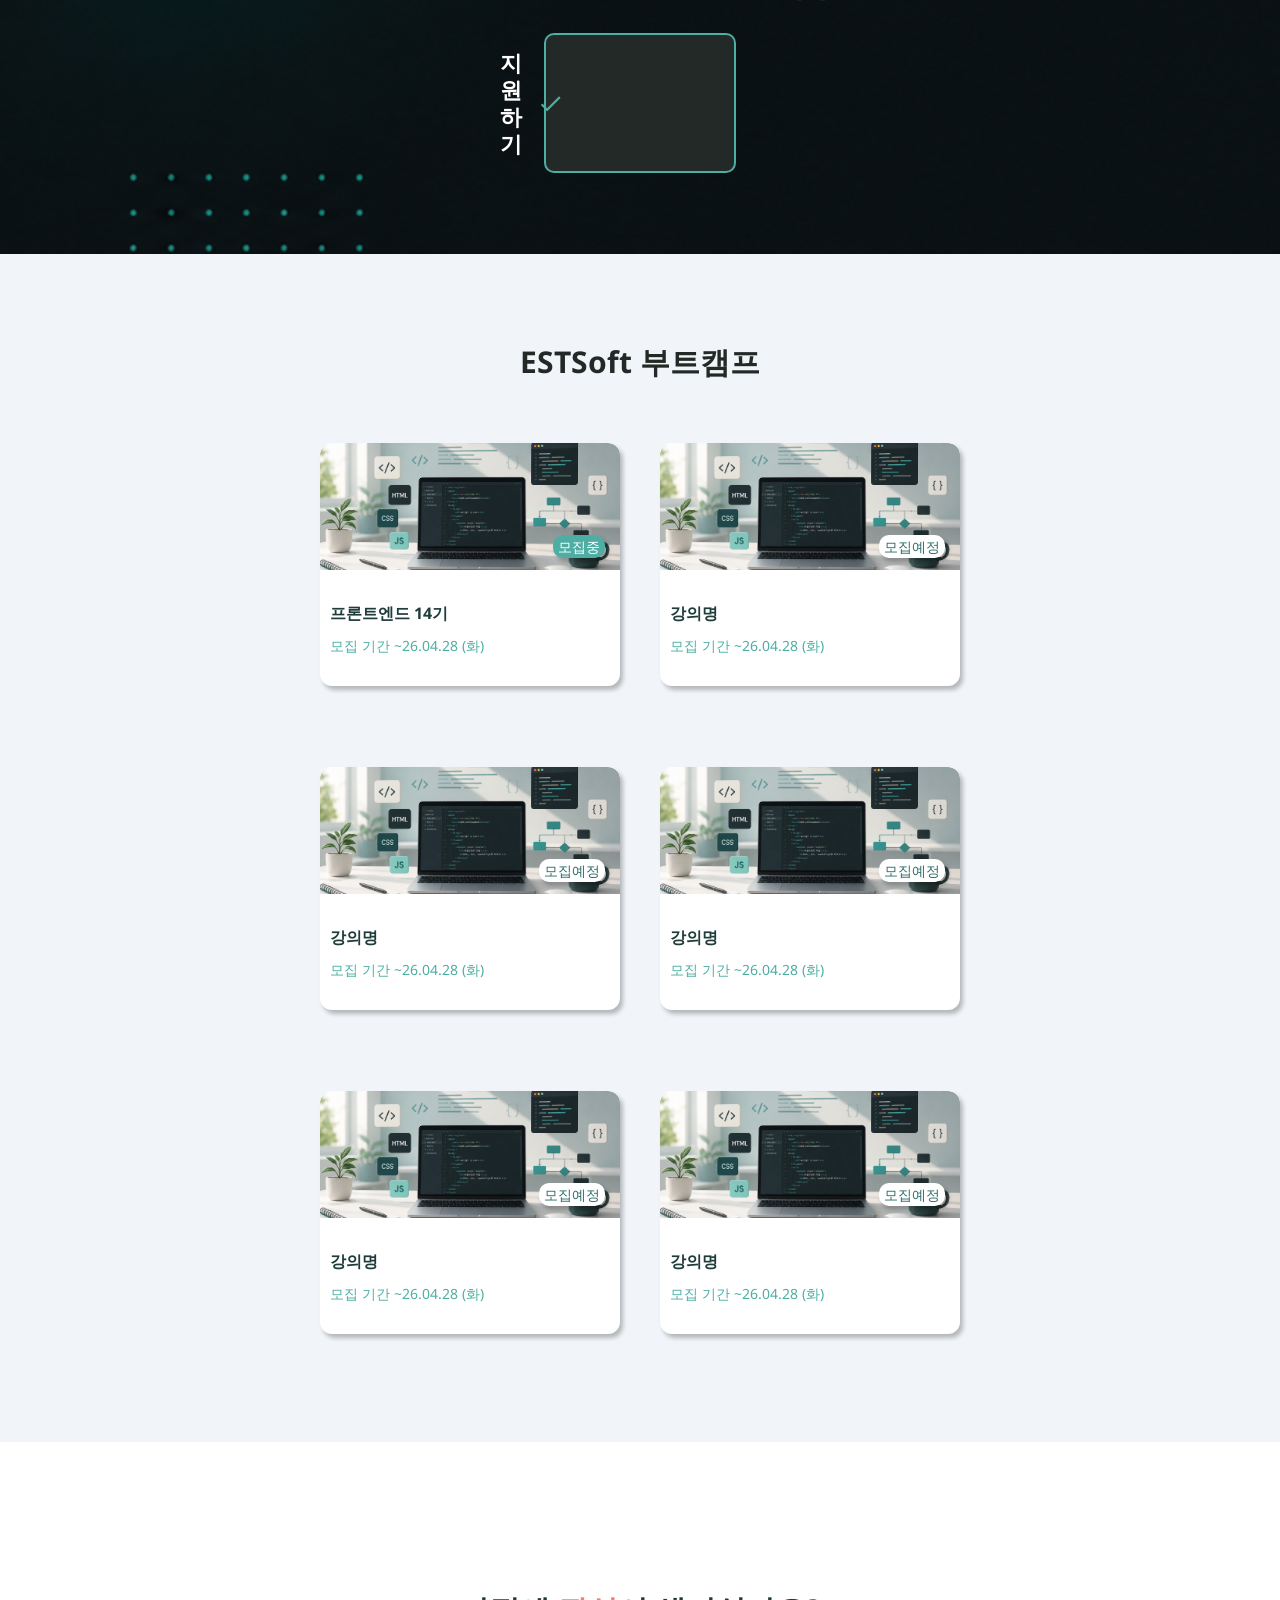
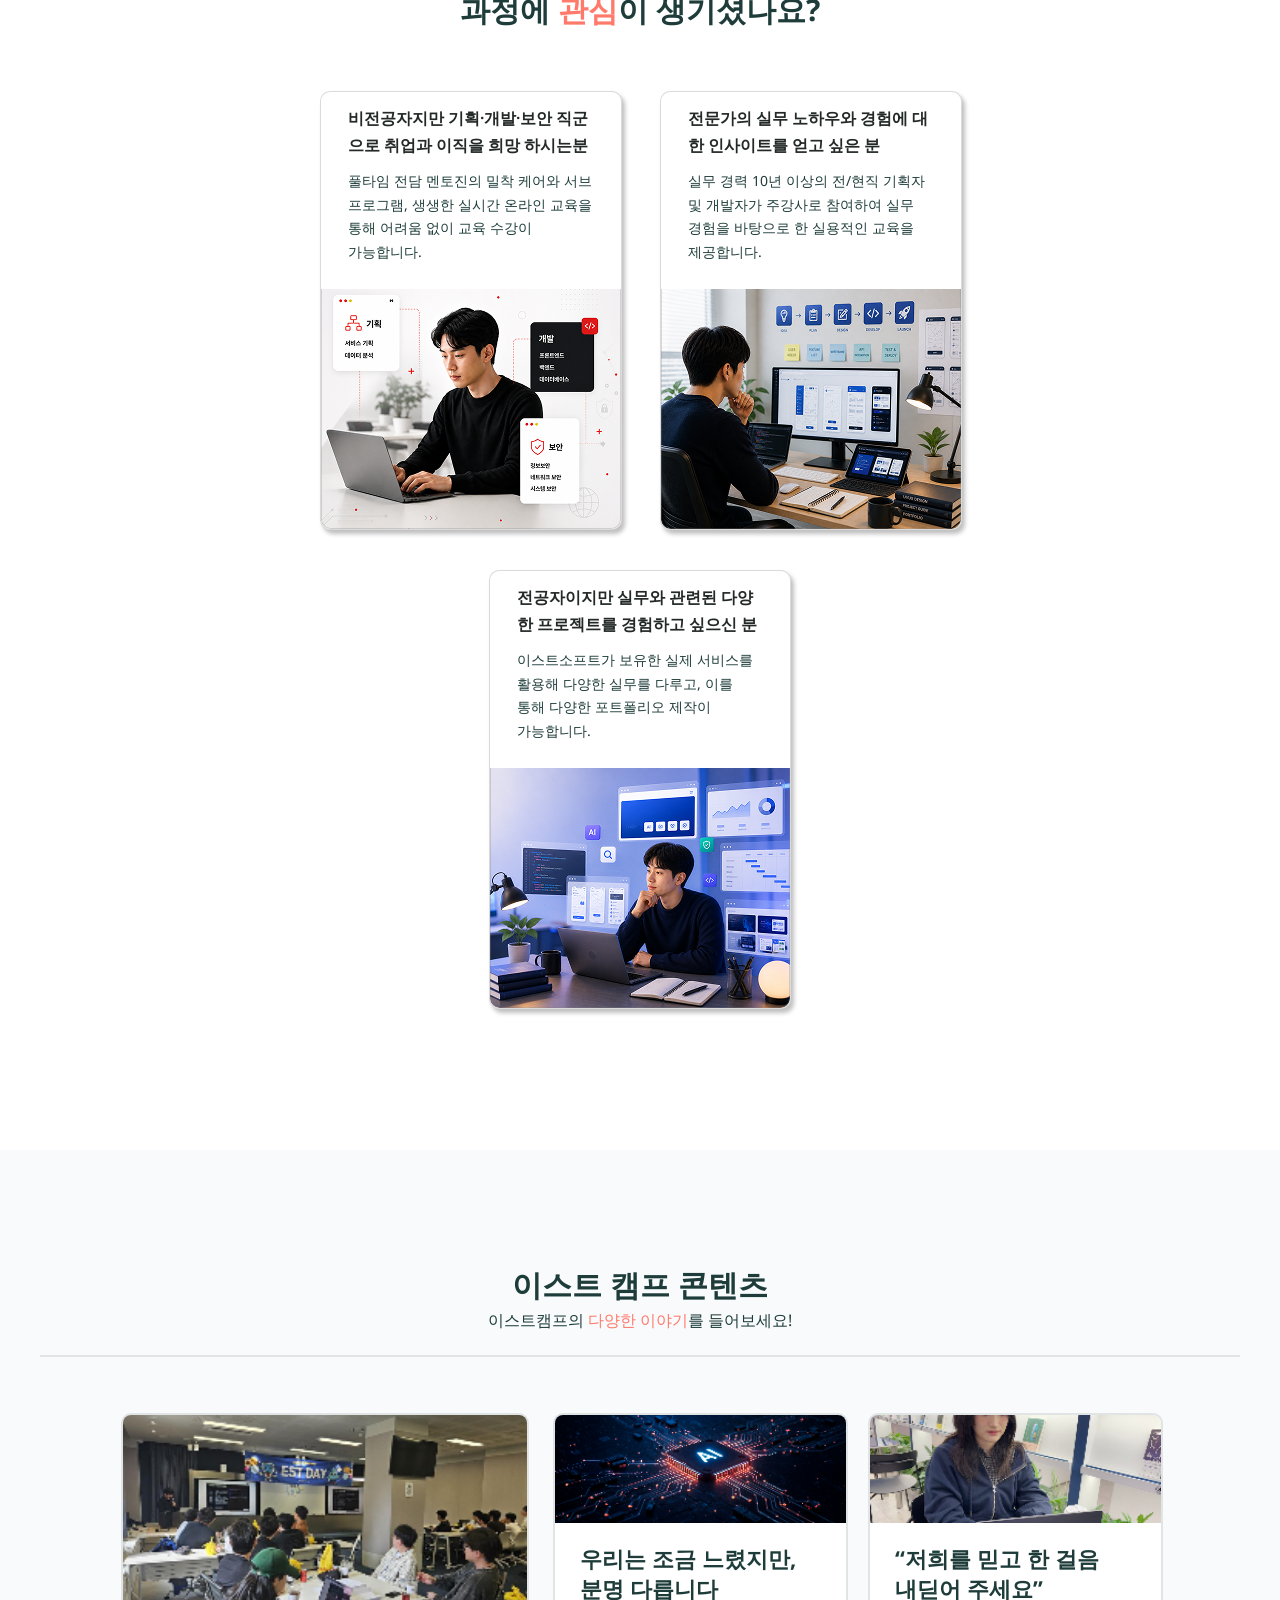
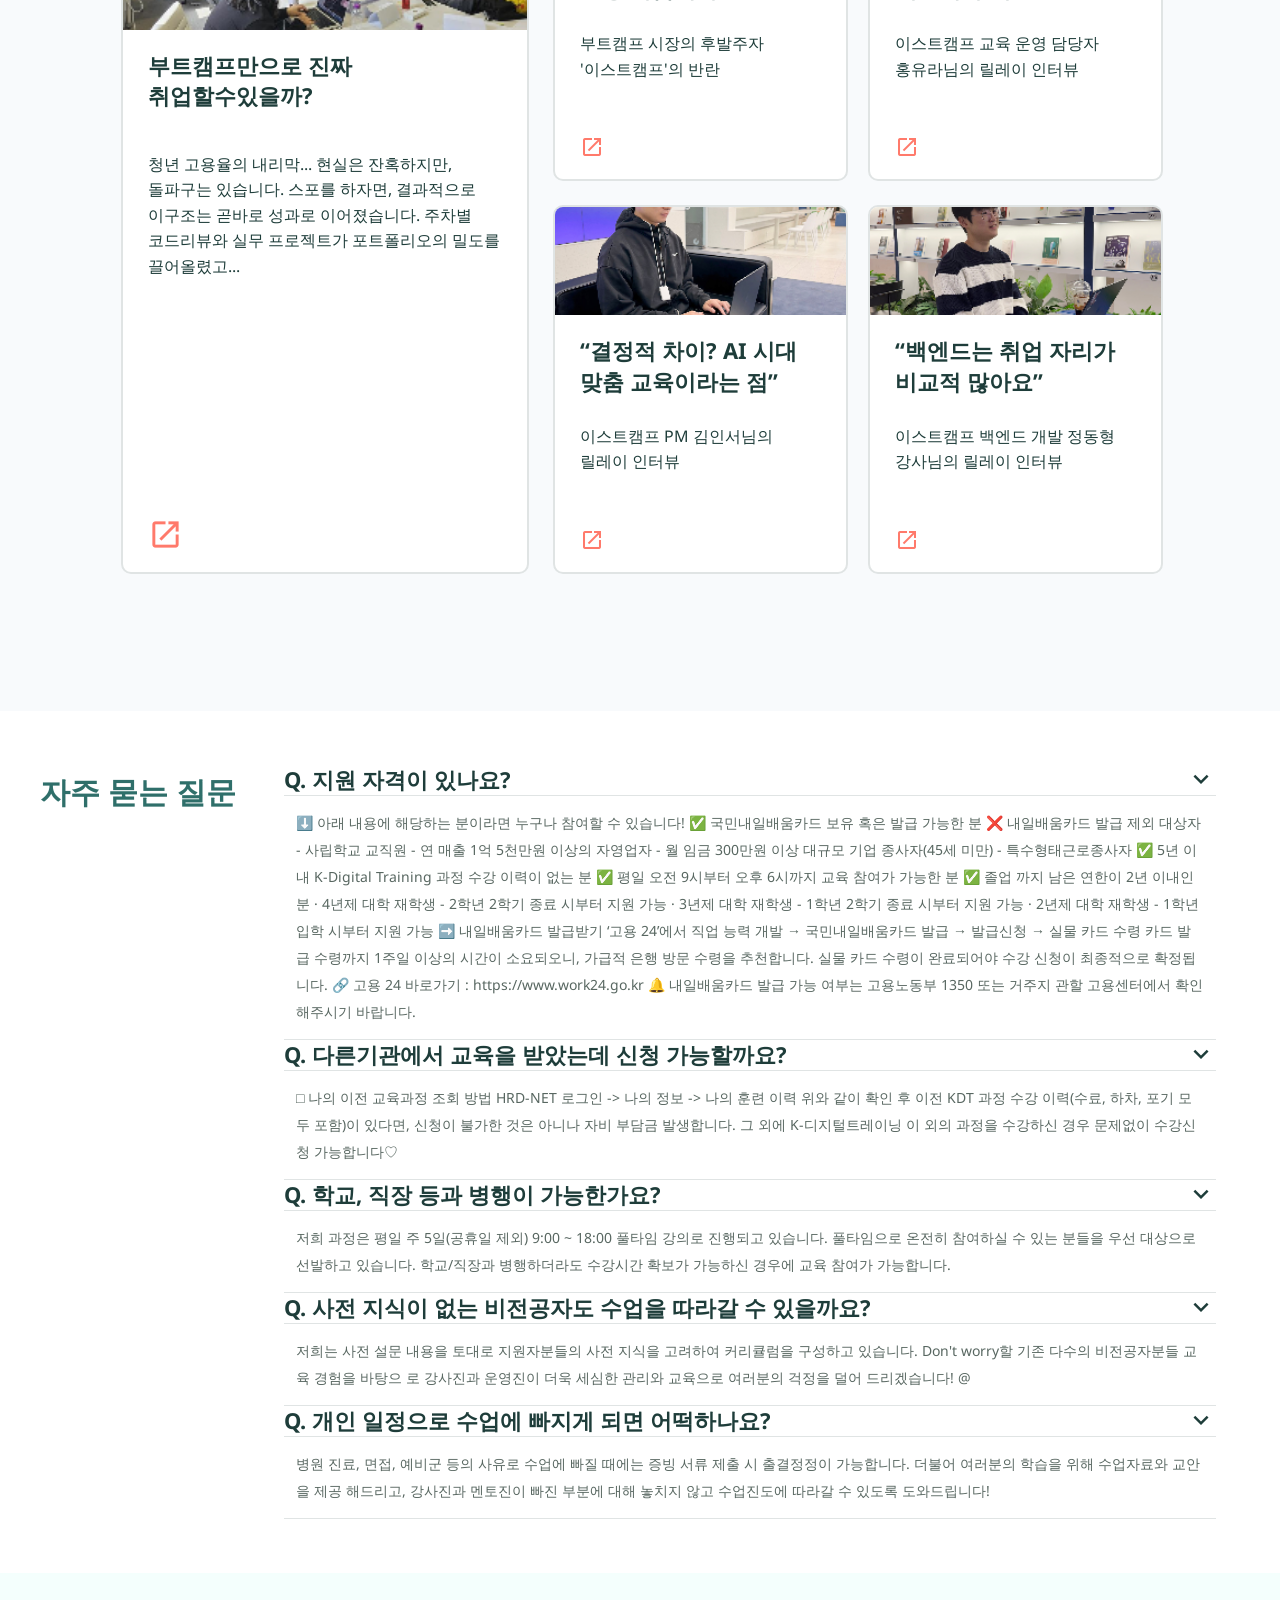
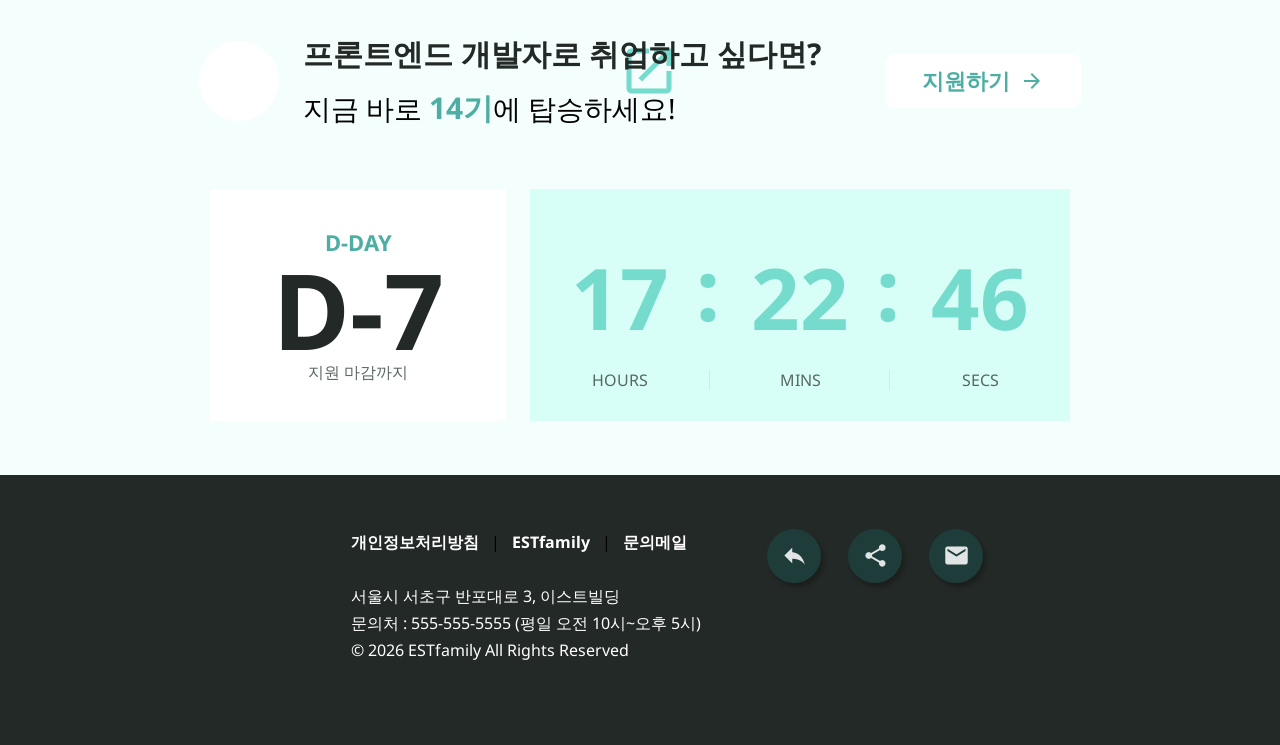
==== commit 148e77c8: "pref: 렌더링 속도 개선" ====
--- a/index.html
+++ b/index.html
@@ -274,7 +274,7 @@
                 </div>
                 <picture>
                   <source media="(max-width: 768px)" srcset="image/benefit2-r.gif" />
-                  <img src="image/benefit2.gif" alt="" />
+                  <img src="image/benefit2.gif" alt="" loading="lazy" />
                 </picture>
               </li>
               <!-- Benefit3 -->
@@ -294,7 +294,7 @@
                 </div>
                 <picture>
                   <source media="(max-width: 768px)" srcset="image/benefit3-r.jpg" />
-                  <img src="image/benefit3.jpg" alt="" />
+                  <img src="image/benefit3.jpg" alt="" loading="lazy" />
                 </picture>
               </li>
               <!-- Benefit4 -->
@@ -314,7 +314,7 @@
                 </div>
                 <picture>
                   <source media="(max-width: 768px)" srcset="image/benefit4-r.jpg" />
-                  <img src="image/benefit4.jpg" alt="" />
+                  <img src="image/benefit4.jpg" alt="" loading="lazy" />
                 </picture>
               </li>
             </ul>
@@ -541,7 +541,7 @@
             <!-- 카드 5 -->
             <article class="review-card d-flex align-items-center active">
               <div class="review-profile">
-                <img src="../image/review-1.png" alt="리뷰 얼굴 이미지" />
+                <img src="image/review-1.png" alt="리뷰 얼굴 이미지" />
               </div>
 
               <div class="review-content d-flex flex-column justify-content-center">
@@ -559,7 +559,7 @@
             <!-- 카드 6 -->
             <article class="review-card d-flex align-items-center">
               <div class="review-profile">
-                <img src="../image/review-2.png" alt="리뷰 얼굴 이미지" />
+                <img src="image/review-2.png" alt="리뷰 얼굴 이미지" />
               </div>
 
               <div class="review-content d-flex flex-column justify-content-center">
@@ -577,7 +577,7 @@
             <!-- 카드 7 -->
             <article class="review-card d-flex align-items-center twice">
               <div class="review-profile">
-                <img src="../image/review-3.png" alt="리뷰 얼굴 이미지" />
+                <img src="image/review-3.png" alt="리뷰 얼굴 이미지" />
               </div>
 
               <div class="review-content d-flex flex-column justify-content-center">
@@ -595,7 +595,7 @@
             <!-- 카드 8 -->
             <article class="review-card d-flex align-items-center">
               <div class="review-profile">
-                <img src="../image/review-4.png" alt="리뷰 얼굴 이미지" />
+                <img src="image/review-4.png" alt="리뷰 얼굴 이미지" />
               </div>
 
               <div class="review-content d-flex flex-column justify-content-center">
@@ -613,7 +613,7 @@
             <!-- 반복 -->
             <article class="review-card d-flex align-items-center active">
               <div class="review-profile">
-                <img src="../image/review-1.png" alt="리뷰 얼굴 이미지" />
+                <img src="image/review-1.png" alt="리뷰 얼굴 이미지" />
               </div>
 
               <div class="review-content d-flex flex-column justify-content-center">
@@ -630,7 +630,7 @@
 
             <article class="review-card d-flex align-items-center">
               <div class="review-profile">
-                <img src="../image/review-5.png" alt="리뷰 얼굴 이미지" />
+                <img src="image/review-5.png" alt="리뷰 얼굴 이미지" />
               </div>
 
               <div class="review-content d-flex flex-column justify-content-center">
@@ -764,7 +764,7 @@
             <article class="course-card">
               <div class="course-img-box">
                 <div class="course-img-wrap">
-                  <img src="image/course-image.png" alt="프론트엔드 부트캠프 이미지" />
+                  <img src="image/course-image.png" alt="프론트엔드 부트캠프 이미지" loading="lazy" />
                 </div>
                 <span class="course-badge recruiting">모집중</span>
               </div>
@@ -777,7 +777,7 @@
             <article class="course-card">
               <div class="course-img-box">
                 <div class="course-img-wrap">
-                  <img src="image/course-image.png" alt="프론트엔드 부트캠프 이미지" />
+                  <img src="image/course-image.png" alt="프론트엔드 부트캠프 이미지" loading="lazy" />
                 </div>
                 <span class="course-badge">모집예정</span>
               </div>
@@ -790,7 +790,7 @@
             <article class="course-card">
               <div class="course-img-box">
                 <div class="course-img-wrap">
-                  <img src="image/course-image.png" alt="프론트엔드 부트캠프 이미지" />
+                  <img src="image/course-image.png" alt="프론트엔드 부트캠프 이미지" loading="lazy" />
                 </div>
                 <span class="course-badge">모집예정</span>
               </div>
@@ -802,7 +802,7 @@
             <article class="course-card">
               <div class="course-img-box">
                 <div class="course-img-wrap">
-                  <img src="image/course-image.png" alt="프론트엔드 부트캠프 이미지" />
+                  <img src="image/course-image.png" alt="프론트엔드 부트캠프 이미지" loading="lazy" />
                 </div>
                 <span class="course-badge">모집예정</span>
               </div>
@@ -814,7 +814,7 @@
             <article class="course-card">
               <div class="course-img-box">
                 <div class="course-img-wrap">
-                  <img src="image/course-image.png" alt="프론트엔드 부트캠프 이미지" />
+                  <img src="image/course-image.png" alt="프론트엔드 부트캠프 이미지" loading="lazy" />
                 </div>
                 <span class="course-badge">모집예정</span>
               </div>
@@ -826,7 +826,7 @@
             <article class="course-card d-flex flex-column">
               <div class="course-img-box">
                 <div class="course-img-wrap">
-                  <img src="image/course-image.png" alt="프론트엔드 부트캠프 이미지" />
+                  <img src="image/course-image.png" alt="프론트엔드 부트캠프 이미지" loading="lazy" />
                 </div>
                 <span class="course-badge d-flex justify-content-center align-items-center">모집예정</span>
               </div>
@@ -901,7 +901,7 @@
 
           <div class="est-card-container justify-content-center">
             <a href="https://brunch.co.kr/@estcamp/1" class="card-first d-flex flex-column">
-              <img src="image/content-1.png" alt="콘텐츠 이미지" />
+              <img src="image/content-1.png" alt="콘텐츠 이미지" loading="lazy" />
               <div class="est-card d-flex flex-column">
                 <h3 class="heading-s">부트캠프만으로 진짜 취업할수있을까?</h3>
                 <p class="body-m-p">
@@ -915,7 +915,7 @@
 
             <div class="card-items">
               <a href="https://brunch.co.kr/@estcamp/2" class="sub-card d-flex flex-column">
-                <img src="image/content-2.png" alt="콘텐츠 이미지" />
+                <img src="image/content-2.png" alt="콘텐츠 이미지" loading="lazy" />
                 <div class="card-content d-flex flex-column">
                   <h3 class="heading-s">우리는 조금 느렸지만, 분명 다릅니다</h3>
                   <p class="body-m">부트캠프 시장의 후발주자 '이스트캠프'의 반란</p>
@@ -925,7 +925,7 @@
               </a>
 
               <a href="https://brunch.co.kr/@estcamp/3" class="sub-card">
-                <img src="image/content-3.png" alt="콘텐츠 이미지" />
+                <img src="image/content-3.png" alt="콘텐츠 이미지" loading="lazy" />
                 <div class="card-content d-flex flex-column">
                   <h3 class="heading-s">“저희를 믿고 한 걸음 내딛어 주세요”</h3>
                   <p class="body-m">이스트캠프 교육 운영 담당자 홍유라님의 릴레이 인터뷰</p>
@@ -935,7 +935,7 @@
               </a>
 
               <a href="https://brunch.co.kr/@estcamp/4" class="sub-card">
-                <img src="image/content-5.png" alt="콘텐츠 이미지" />
+                <img src="image/content-5.png" alt="콘텐츠 이미지" loading="lazy" />
                 <div class="card-content d-flex flex-column">
                   <h3 class="heading-s">“결정적 차이? AI 시대 맞춤 교육이라는 점”</h3>
                   <p class="body-m">이스트캠프 PM 김인서님의 릴레이 인터뷰</p>
@@ -945,7 +945,7 @@
               </a>
 
               <a href="https://brunch.co.kr/@estcamp/5" class="sub-card">
-                <img src="image/content-4.png" alt="콘텐츠 이미지" />
+                <img src="image/content-4.png" alt="콘텐츠 이미지" loading="lazy" />
                 <div class="card-content d-flex flex-column">
                   <h3 class="heading-s">“백엔드는 취업 자리가 비교적 많아요”</h3>
                   <p class="body-m">이스트캠프 백엔드 개발 정동형 강사님의 릴레이 인터뷰</p>
@@ -963,7 +963,7 @@
           <h2 class="faq-header heading-m">자주 묻는 질문</h2>
 
           <div class="accordion">
-            <input type="checkbox" id="question01" class="check ir" />
+            <input type="checkbox" id="question01" class="ir" />
             <label for="question01" class="heading-s d-flex align-items-center justify-content-between"
               >Q. 지원 자격이 있나요?<em class="material-icons">keyboard_arrow_down</em></label
             >
@@ -981,7 +981,7 @@
                 고용노동부 1350 또는 거주지 관할 고용센터에서 확인해주시기 바랍니다.
               </p>
             </div>
-            <input type="checkbox ir" id="question02" class="check ir" />
+            <input type="checkbox" id="question02" class="ir" />
             <label for="question02" class="heading-s d-flex align-items-center justify-content-between"
               >Q. 다른기관에서 교육을 받았는데 신청 가능할까요?<em class="material-icons"
                 >keyboard_arrow_down</em
@@ -994,7 +994,7 @@
                 그 외에 K-디지털트레이닝 이 외의 과정을 수강하신 경우 문제없이 수강신청 가능합니다♡
               </p>
             </div>
-            <input type="checkbox ir" id="question03" class="check ir" />
+            <input type="checkbox" id="question03" class="ir" />
             <label for="question03" class="heading-s d-flex align-items-center justify-content-between"
               >Q. 학교, 직장 등과 병행이 가능한가요?<em class="material-icons">keyboard_arrow_down</em></label
             >
@@ -1005,7 +1005,7 @@
                 가능하신 경우에 교육 참여가 가능합니다.
               </p>
             </div>
-            <input type="checkbox ir" id="question04" class="check ir" />
+            <input type="checkbox" id="question04" class="ir" />
             <label for="question04" class="heading-s d-flex align-items-center justify-content-between"
               >Q. 사전 지식이 없는 비전공자도 수업을 따라갈 수 있을까요?<em class="material-icons"
                 >keyboard_arrow_down</em
@@ -1018,7 +1018,7 @@
                 여러분의 걱정을 덜어 드리겠습니다! @
               </p>
             </div>
-            <input type="checkbox ir" id="question05" class="check ir" />
+            <input type="checkbox" id="question05" class="ir" />
             <label for="question05" class="heading-s d-flex align-items-center justify-content-between"
               >Q. 개인 일정으로 수업에 빠지게 되면 어떡하나요?<em class="material-icons">keyboard_arrow_down</em></label
             >
--- a/css/index.css
+++ b/css/index.css
@@ -3,7 +3,7 @@
 header {
   width: 100%;
   background: var(--deep--green);
-  position: sticky;
+  position: fixed;
   z-index: 65535;
 }
 /* //Header */
